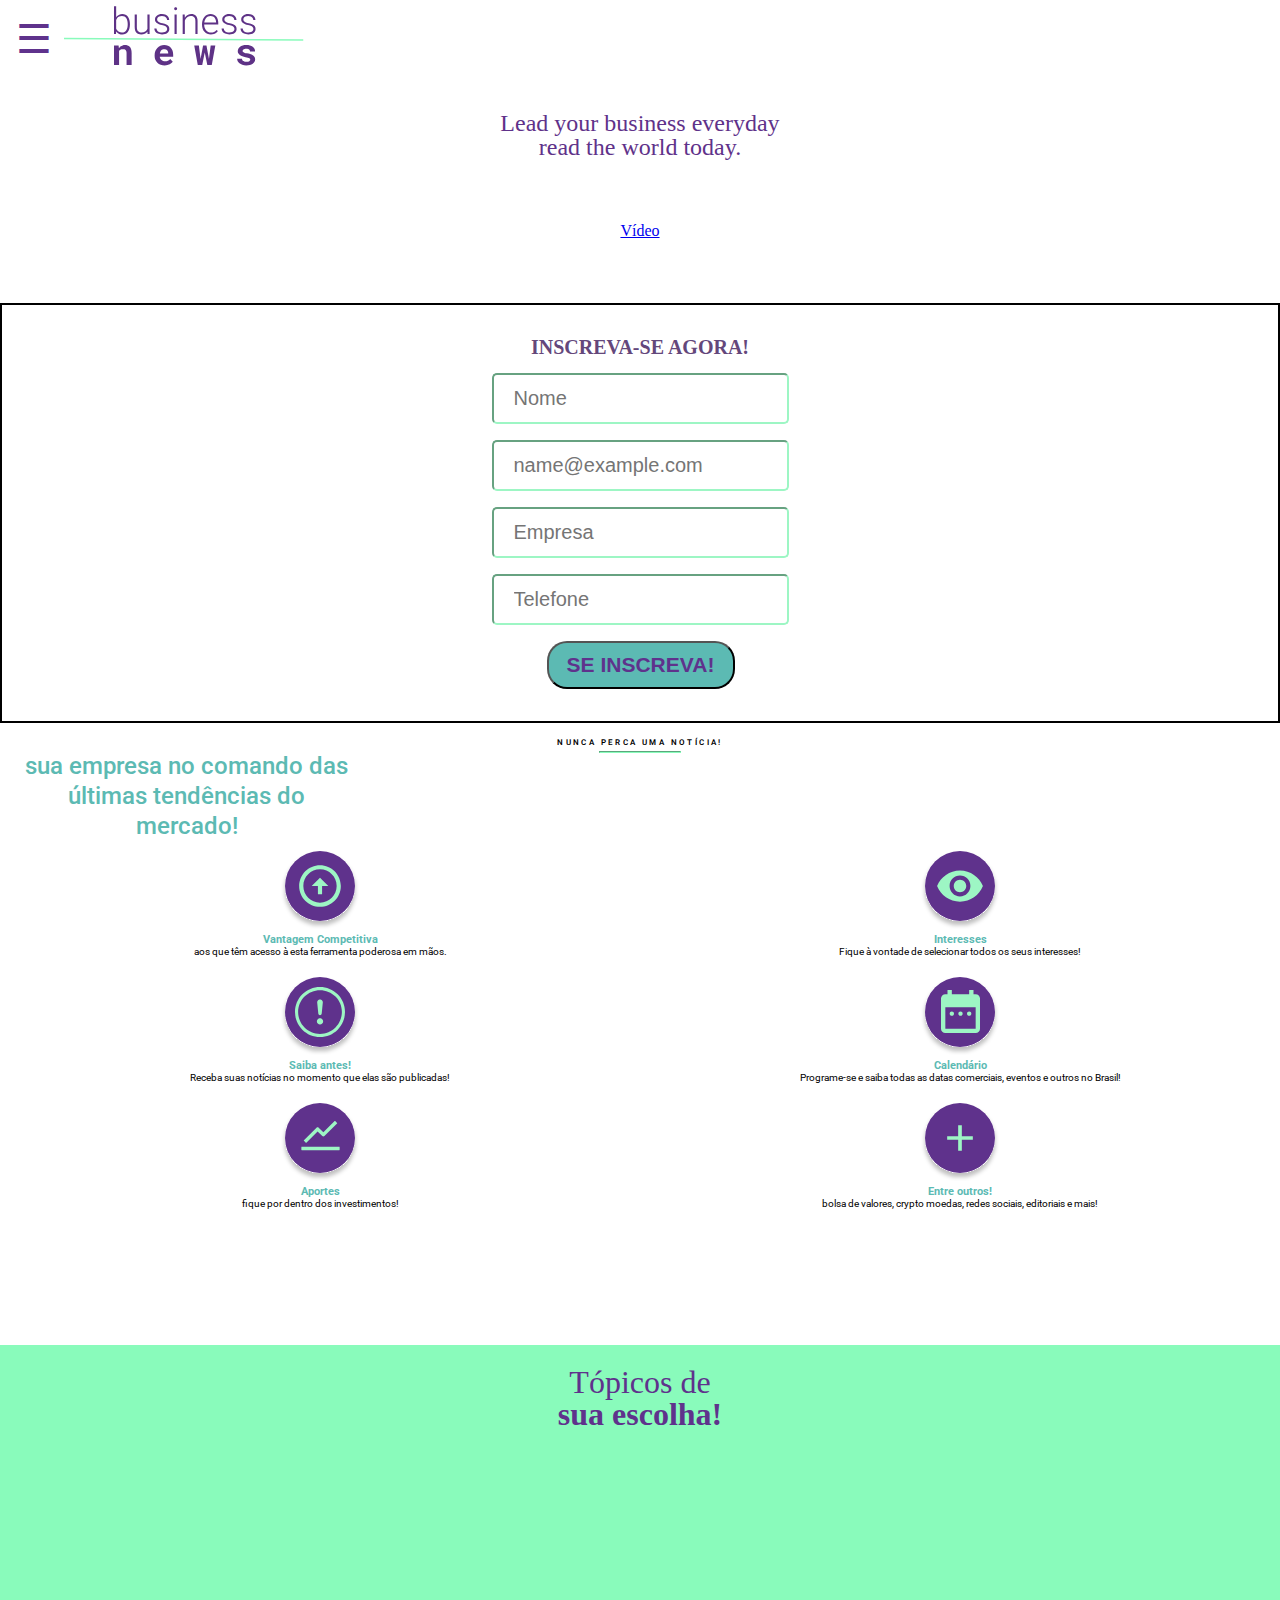
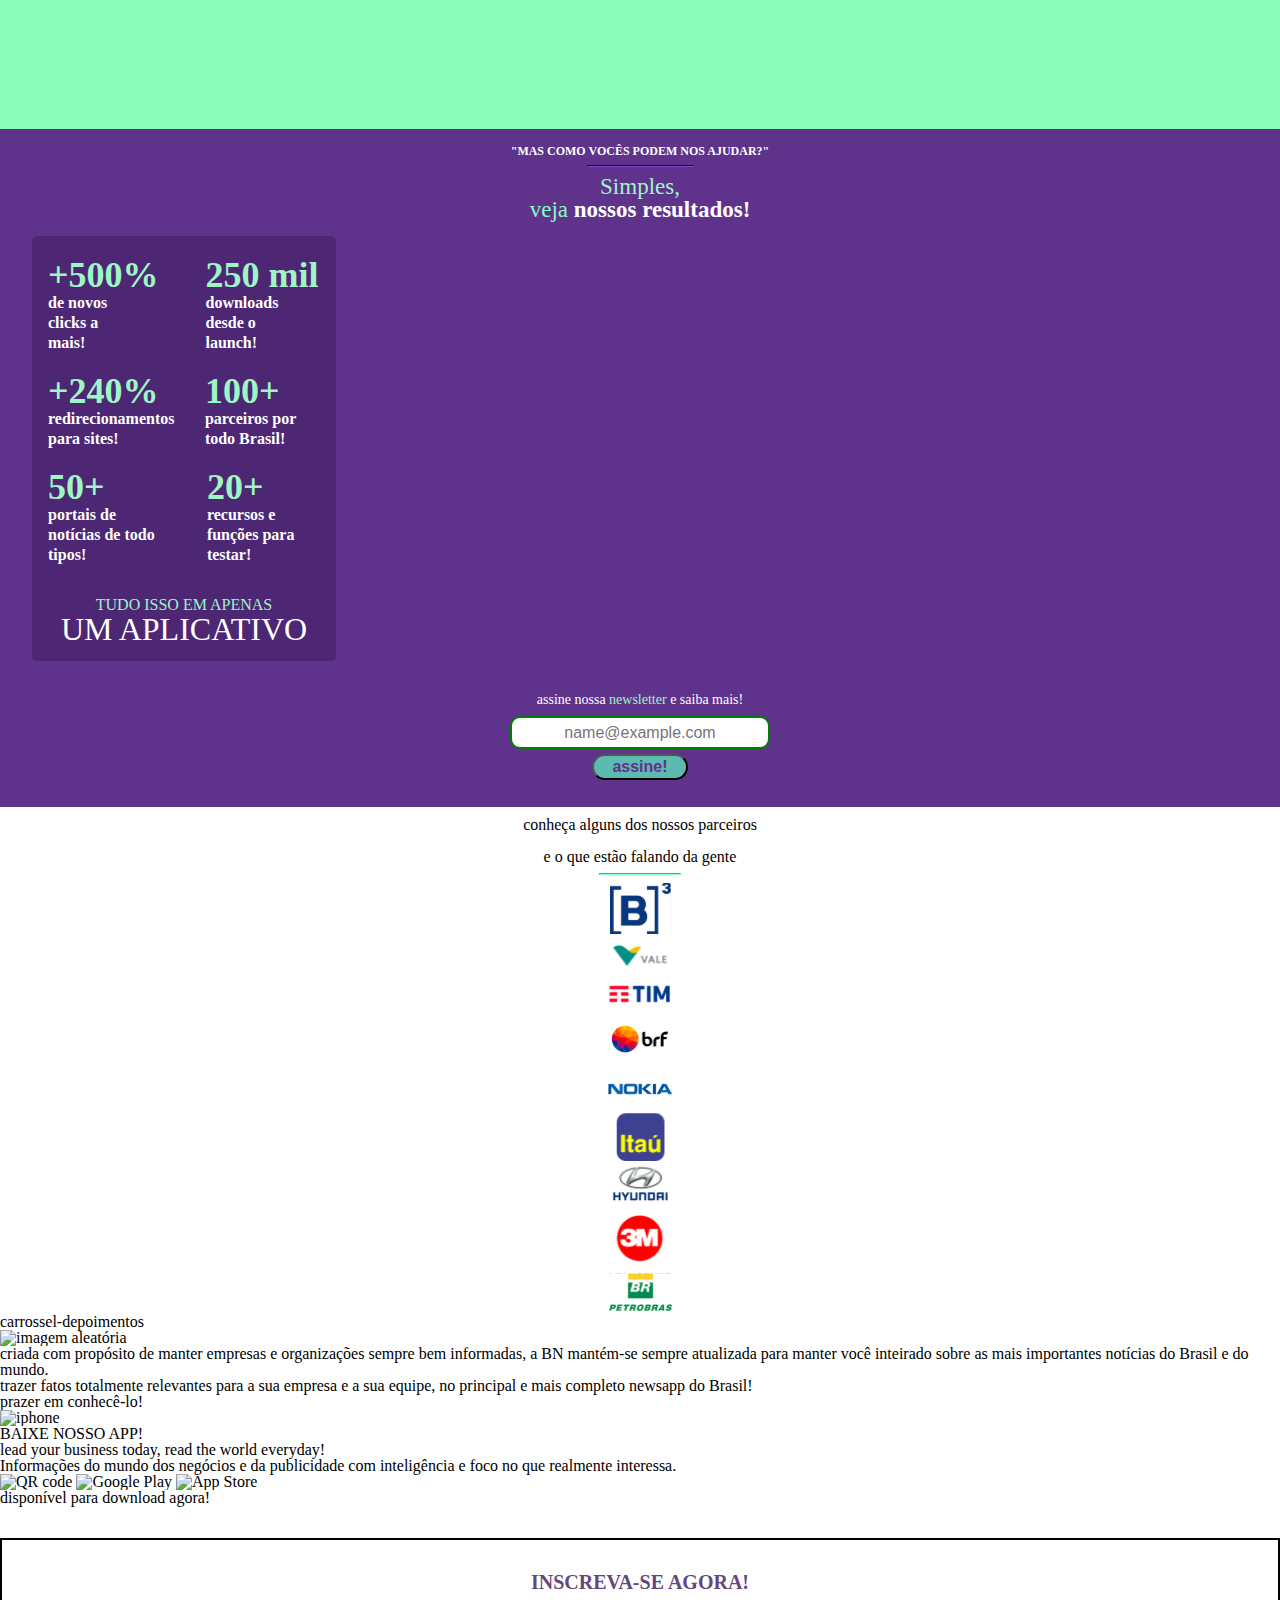
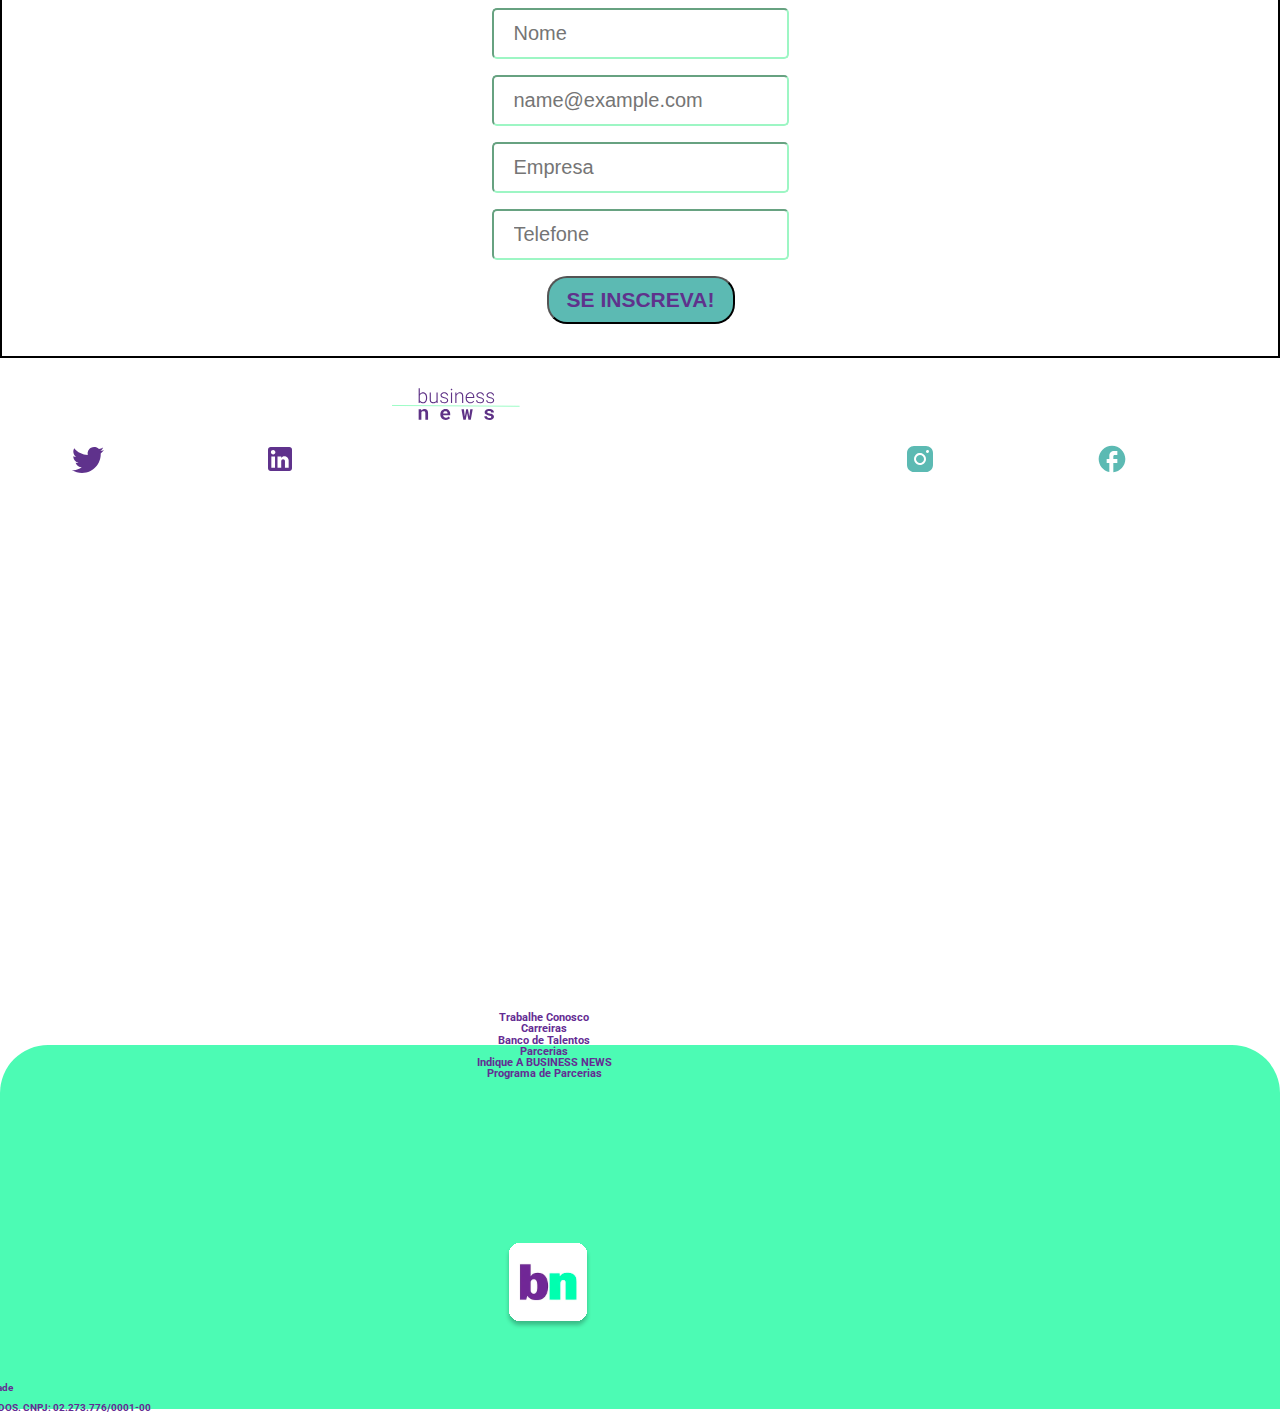
==== index.html @ 83769f08 "Merge branch 'main' of https://github.com/AmandaPardinho/Socorrendo-o-Amiguinho HTML e CSS editados " ====
<!DOCTYPE html>
<html lang="pt-br">

<head>
  <meta charset="UTF-8">
  <meta name="viewport" content="width=device-width, initial-scale=1.0">
  <title>Business News - lead your business everyday, read the world today.</title>
    
  <link rel="stylesheet" type="text/css" href="trampo_ben.css">
  <link rel="stylesheet" href="reset.css">
  <script src="trampo_ben.js"></script>

</head>

<body>
  <header>
    <div class="dropdown">
      <button onclick="myFunction()" class="dropbtn"> &#9776</button>           
      <div id="drop" class="dropdown-content">
        <div class="show">
          <a href="#">Sobre</a>        
          <a href="#">Fale Conosco</a>
          <a href="#">Login</a>
          <a href="#">Download</a>
          <a href="#">Política de Privacidade</a>
        </div>
      </div>
    </div>
    <div class="container-logo">
      <a href="#home">
        <img class="logo1" src="imgs/title.svg" alt="logo business news">
      </a>
    </div>
  </header>
  <main>
    <div class="content-inicial">  
      <section class="home">
        <div class="slogan">
          <h1>Lead your <strong>business</strong> everyday<br> read the <strong>world</strong> today.</h1>
        </div>
        <div class="video">
          <a href="https://video.wixstatic.com/video/09c2ff_c0c01c2939c94d1db06de1b998c7c0a6/720p/mp4/file.mp4">Vídeo</a>
        </div>  
      </section>
    </div>
      <!-- formulário -->
      <div id="forms" class="forms">
        <form method="post">
          <div class="texto-forms">
            <p>INSCREVA-SE AGORA!</p>
          </div>
        <fieldset>
          <input type="text" class="form-control" aria-label="nome" placeholder="Nome">
          <input type="e-mail" class="form-control" aria-label="email" placeholder="name@example.com">
          <input type="text" class="form-control" aria-label="empresa" placeholder="Empresa">
          <input type="number" class="form-control" aria-label="telefone" placeholder="Telefone">
        </fieldset>

        <button class="botao-enviar">
          SE INSCREVA!
        </button>
      </form>
    </div>
      <!-- fim do formulário -->

    <div class="impacto-pos-form">

      <section class="frase-impacto">
        <h3 class="chamada-impacto1">NUNCA PERCA UMA NOTÍCIA!</h3>
        <hr class="linha">
        <h2 class="chamada-impacto2">sua empresa no comando das <br>últimas tendências do <br>mercado!</h2>
      </section>  

      <div class="container-a">
        <div class="container-vantagens">
          <section class="vantagens">
            <ul class="item1">
              <li class="simbolo-vantagem">
                <img src="/imgs/vantagemcomp.svg" alt="bolinha">
              </li>
              <li class="titulo-vantagem">
                <p><strong>Vantagem Competitiva</strong></p>
              </li>
              <li class="conteudo-vantagem">
                <p>aos que têm acesso à esta ferramenta poderosa em mãos.</p>
              </li>
            </ul>
          </section>  
        </div>

        <div class="container-interesses">
          <section class="interesses">
            <ul class="item2">
              <li class="simbolo-interesses">
                <img src="/imgs/interesses.svg" alt="bolinha">
              </li>
              <li class="titulo-interesses">
                <p><strong>Interesses</strong></p>
              </li>
              <li class="conteudo-interesses">
                <p>Fique à vontade de selecionar todos os seus interesses!</p>
              </li>
            </ul>       
          </section>
        </div>
      </div>

      <div class="container-b">
        <div class="container-saiba-antes">  
          <section class="saiba-antes">
            <ul class="item3">
              <li class="simbolo-saiba-antes">
                <img src="/imgs/saibaantes.svg" alt="bolinha">
              </li>
              <li class="titulo-saiba-antes">
                <p><strong>Saiba antes!</strong></p>
              </li>
              <li class="conteudo-saiba-antes">
                <p>Receba suas notícias no momento que elas são publicadas!</p>
              </li>
            </ul>
          </section>
        </div>

      <div class="container-calendario">
        <section class="calendario">
          <ul class="item4">
            <li class="simbolo-calendario">
              <img src="/imgs/calendario.svg" alt="bolinha">
            </li>
            <li class="titulo-calendario">
              <p><strong>Calendário</strong></p>
            </li>
            <li class="conteudo-calendario">
              <p>Programe-se e saiba todas as datas comerciais, eventos e outros no Brasil!</p>
            </li>
          </ul>
        </section>
      </div>
      </div>

      <div class="container-c">
        <div class="container-aportes">
          <section class="aportes">
            <ul class="item5">
              <li class="simbolo-aporte">
                <img src="/imgs/aportes.svg" alt="bolinha">
              </li>
              <li class="titulo-aporte">
                <p><strong>Aportes</strong></p>
              </li>
              <li class="conteudo-aporte">
                <p>fique por dentro dos investimentos!</p>
              </li>
            </ul>
          </section>
        </div>

        <div class="container-entre-outros">
          <section class="entre-outros">
            <ul class="item6">
              <li class="simbolo-entre-outros">
                <img src="/imgs/entreoutros.svg" alt="bolinha">
              </li>
              <li class="titulo-entre-outros">
                <p><strong>Entre outros!</strong></p>
              </li>
              <li class="conteudo-entre-outros">
                <p>bolsa de valores, crypto moedas, redes sociais, editoriais e mais!</p>
              </li>
            </ul>        
          </section>
        </div>
      </div>

    </div>

    <section class="carrossel-topicos">
      <div class="tópicos">
        <h2 class="topicos-escolha">Tópicos de <br> <b class="sua-escolha-b">sua escolha!</b></h2>
        <!-- carrossel -->
        <!-- fim do carrossel -->
    </section>
    
    <div class="container-resultados">
      <div class="container-frase-resultados">
        <section class="resultados-frase">
          <h3 class="frase-impacto-resultados">"MAS COMO VOCÊS PODEM NOS AJUDAR?"</h3>
          <hr class="linha-0">
          <h2 class="frase-importante-resultados">Simples,<br> <b class="veja">veja</b> <b class="nossos-resultados">nossos resultados!</b></h2>
        </section>
      </div>

      <div class="porcentagem-resultados">

      <div class="container-clicks-e-downloads">  
        <section class="clicks">
          <ul class="lista-clicks">
            <li class="porcentagem-clicks">
              <p class="numeros-resultados"><b>+500%</b></p>
            </li>
            <li>
              <p class="descrição-resultados">de novos <br> clicks a <br> mais!</p>
            </li>
          </ul>
        </section>  

        <section class="downloads">
          <ul class="lista-downloads">
            <li class="numero-downloads">
              <p class="numeros-resultados"><b>250 mil</b></p>
            </li>
            <li>
              <p class="descrição-resultados">downloads <br> desde o <br> launch!</p>
            </li>
          </ul>
        </section>
      </div>

      <div class="container-redirecionamento-e-parceiros">
        <section class="redirecionamento">
          <ul class="lista-redirecionamento">
            <li class="porcentagem-redirecionamento">
              <p class="numeros-resultados"><b>+240%</b></p>
            </li>
            <li>
              <p class="descrição-resultados">redirecionamentos para sites!</p>
            </li>
          </ul>
        </section>

        <section class="parceiros">
          <ul class="lista-parceiros">
            <li class="numero-parceiros">
              <p class="numeros-resultados"><b>100+</b></p>
            </li>
            <li>
              <p class="descrição-resultados">parceiros por todo Brasil!</p>
            </li>
          </ul>  
        </section>    
      </div>

      <div class="container-portais-e-recursos">
        <section class="portais">
          <ul class="lista-portais">
            <li class="numero-portais">
              <p class="numeros-resultados"><b>50+</b></p>
            </li>
            <li>
              <p class="descrição-resultados">portais de <br> notícias de todo tipos!</p>
            </li>
          </ul>
        </section>
      
        <section class="funcao">
          <ul class="lista-funcao">
            <li class="numero-funcao">
              <p class="numeros-resultados"><b>20+</b></p>
            </li>
            <li>
              <p class="descrição-resultados">recursos e <br> funções para testar!</p>
            </li>
          </ul>
        </section>
      </div>
    

      <div class="frase-final-resultados">
        <section class="frase-final">
          <ul class="lista-frase-final">
            <li>
              <p class="tudo-isso">TUDO ISSO EM APENAS</p>
            </li>
            <li>
              <p class="um-app"><b>UM APLICATIVO</b></p>
            </li>
          </ul>
        </section>
      </div>
    </div>      
        
    <form class="formNewsletter" action="" method="post">
      <div class="frase-newsletter">
        <p class="assine-nossa-nl">assine nossa <b class="newsletter">newsletter</b> e saiba mais!</p>
      </div>
      <fieldset class="form-newsletterg">
        <input type="e-mail" class="form-control-2" aria-label="seu e-mail" placeholder="name@example.com">
      </fieldset>
      <button class="button-assine">assine!</button>
    </form>
  </div>
    
    <section class="empresas">

      <div class="frase-empresas">
        <p><b>conheça alguns</b> dos nossos parceiros</p><br>
        <p>e o que estão falando da gente</p>
        <hr class="linha">
      </div>

        <div class="boxempresas">
          <div class="container-linha1">
            <ul class="logo-empresas-linha1">

              <li class="b3">
                <img src="imgs/b3.svg" alt="b3">
              </li>

              <li class="vale">
                <img src="imgs/vale.svg" alt="vale">
              </li>

              <li class="tim">
                <img src="imgs/tim.svg" alt="tim">
              </li>
            </ul>
          </div> 
          <div class="container-linha2">
            <ul class="logo-empresas-linha2">

              <li class="brf">
                <img src="/imgs/brf.svg" alt="brf">
              </li>

              <li class="nokia">
                <img src="imgs/nokia.svg" alt="nokia">
              </li>

              <li class="itau">
                <img src="/imgs/itau.svg" alt="itau">
              </li>
          </ul>
          </div>
          <div class="container-linha3">
            <ul class="logo-empresas-linha3">

              <li class="hyundai">
                <img src="imgs/hyundai.svg" alt="hyundai">
              </li>

              <li class="3m">
                <img src="imgs/3m.svg" alt="3m">
              </li>

              <li class="petrobras">
                <img src="imgs/petrobras.svg" alt="petrobras">
              </li>

            </ul>
          </div> 
        </div>

      <!-- carrossel de depoimentos -->
      <div>
        carrossel-depoimentos
      </div>
      <!-- fim do carrossel de depoimentos --> 
    </section>
     
    <section class="quemsomos">
     <div class="container-quemsomos">
       <img src="#" alt="imagem aleatória">
       <p>criada com propósito de manter empresas e organizações sempre bem informadas, a <strong>B</strong><strong>N</strong> mantém-se sempre atualizada para manter você inteirado sobre as mais importantes notícias do Brasil e do mundo.</p>
     </div>
     <div class="container-identidade">
        <p>trazer fatos totalmente relevantes para a sua empresa e a sua equipe, no principal e mais completo <strong>newsapp</strong>  do Brasil!</p>
      </div>
      <div class="container-saudacao">
          <p class="saudacao">prazer em conhecê-lo!</p>
      </div>    
    </section>
      
    <section class="baixe-app">
      <div class="iphone">
        <img src="#" alt="iphone">
      </div>
      <div class="call-action-app">  
        <p class="frase1-app">BAIXE NOSSO APP!</p>
        <p class="frase2-app">lead your business today, read the world everyday!</p>
        <p class="frase3-app">Informações do mundo dos negócios e da publicidade com inteligência e foco no que realmente interessa.</p>
      </div>
      <div class="badges">
        <img src="#" alt="QR code" class="badge-qr">
        <img src="#" alt="Google Play" class="badge-google">
        <img src="#" alt="App Store" class="badge-apple">
      </div>
      <div class="frase4-app">
        <p>disponível para download agora!</p>
      </div>
    </section>
     
    <section class="formfinal">
      <div id="forms" class="forms">
        <form method="post">
          <div class="texto-forms">
            <p>INSCREVA-SE AGORA!</p>
          </div>
          <fieldset>
            <input type="text" class="form-control" aria-label="nome" placeholder="Nome">
            <input type="e-mail" class="form-control" aria-label="email" placeholder="name@example.com">
            <input type="text" class="form-control" aria-label="empresa" placeholder="Empresa">
            <input type="number" class="form-control" aria-label="telefone" placeholder="Telefone">
          </fieldset>

          <button class="botao-enviar">
            SE INSCREVA!
          </button>
        </form>
      </div>
    </section>
  </main>
  <footer> 
    <div class="container-logos">
      <img src="imgs/bi_twitter.svg" alt="logo twitter" class="twitter">
      <img src="imgs/mdi_linkedin.svg" alt="logo linkedin" class="linkedin">
      <img src="imgs/title.svg" alt="logo business news completo" class="logo-completo"> 
      <img src="imgs/ph_instagram-logo-fill.svg" alt="logo instagram" class="instagram">
      <img src="imgs/ic_baseline-facebook.svg" alt="logo facebook" class="facebook">
    </div>
    <div class="fundo-footer">
      <div class="container-frase-footer">  
        <p><strong>Business News</strong>: aplicativo de market information que monitora em tempo real, todos os tipos de mídias e veículos de comunicação, para levar informações do mundo dos negócios e da publicidade, com inteligência e foco no que realmente interessa.</p>
      </div> 
      <div class="container-logo-abreviado">
        <img src="imgs/bnzinho.svg" alt="logo bn abreviado"> 
      </div>
      <div class="container-menuL">   
        <ul class="menu-esquerda">
          <li>Mapa do Site</li>
          <li>Sobre Nós</li>
          <li>Blog</li>
          <li>Soluções</li>
          <li>Fale Conosco</li>
          <li>Login</li>
        </ul>
      </div> 
      <div class="container-menuD"> 
        <ul class="menu-direita">
          <li>Trabalhe Conosco</li>
          <li>Carreiras</li>
          <li>Banco de Talentos</li>
          <li>Parcerias</li>
          <li>Indique A BUSINESS NEWS</li>
          <li>Programa de Parcerias</li>
        </ul>
      </div>    
      <div class="container-razao-social"> 
        <p>Termos de Uso e Política de Privacidade</p>
        <p>contato@businessapp.com.br</p>
        <p> &COPY; 2020 por BUSINESS NEWS LTDA. TODOS OS DIREITOS RESERVADOS. CNPJ: 02.273.776/0001-00</p>
      </div>
    </div>  
  </footer>    
</body>
</html>
---- trampo_ben.css ----
@import url('https://fonts.googleapis.com/css2?family=Roboto:ital,wght@0,100;0,300;0,400;0,500;0,700;0,900;1,100;1,300;1,400;1,500;1,700;1,900&display=swap');


.logo1{
    display: flex;
    flex-direction: column;
    position: relative;
    margin-top: 0%;
    margin-left: 4rem;
    width: 15rem;
    margin-bottom: 2rem;
}



.dropbtn {
    font-size: 40px;
    border: none;
    color: #5F328C;
    padding: 16px;
    background-color: white;
    font-family: inherit;
    text-decoration: none;
  }

  .dropdown{
    position: absolute;
    display: block;
    margin-left: 0%;
    margin-top: 0%;
    
  }

  .dropdown-content{
    display: none;
    position: absolute;
    overflow: hidden;
    background-color: #cacaca;
    color: #fff;
    min-width: 160px;
    max-height: 500px;
    box-shadow: 0px 8px 16px 0px rgba(0, 0, 0, 0.2);
    padding: 16px;
  }

  .show{
    display: block;
    overflow: auto;
  }

  .forms{
    display: flex;
    border-style: solid;
    border-width: 2px;
    padding: 2rem;
    margin-top: 2rem;
    justify-content: center;
  }

  .form-control{
    display: flex;
    margin: 1rem;
    width: 271px;
    height: 45px;
    font-size: 20px;
    padding-left: 20px;
    border-radius: 5px;
    border-color: #9df6c4;
  }

  .texto-forms{
    text-align: center;
    color: #64477B;
    font-size: 20px;
    font-weight: 600;
  }

  .botao-enviar{
    position: relative;
    left: 71px;
    border-radius: 20px;
    width: 188px;
    height: 48px;
    background-color: #5cbab3;
    color: #5F328C;
    font-weight: 600;
    font-size: 21px;
  }

  .slogan{
    text-align: center;
    color: #5F328A;
    font-size: 24px;
    font-weight: 200;
  }

  .video{
    text-align: center;
    margin: 4rem;
  }

  .carrossel-topicos{
    /* border-style: solid;
    border-width: 2px;
    border-color: red; */
    width: 100%;
    height: 24rem;
    padding: 0rem;
    background-color: #89FBBB;
  }

  .topicos-escolha{
    margin-top: 22px;
    text-align: center;
    color: #5F328C;
    font-weight: 300;
    padding-top: 21px;
    font-size: 32px;
  }

  .sua-escolha-b{
    font-weight: bold;
  }

  .veja{
    color: #89FBBB;
  }

  .nossos-resultados{
    font-weight: bold;
    color: #ffffff;
  }

  .container-resultados{
    background-color: #5F328C;
  }

  .container-frase-resultados{
    text-align: center;
    padding-top: 1rem;
  }

  .linha-0{
    border-color: #4D2674;
    width: 105px;
  }

  .porcentagem-resultados{
    background-color: #4D2674;
    /* border-color: red;
    border-style: solid;
    border-width: 2px; */
    margin-top: 17px;
    width: 17rem;
    /* display: flex; */
    margin: 2rem;
    border-radius: 5px;
    padding: 1rem;
    padding-top: 1px;
    margin-top: 15px;
  }

  .container-clicks-e-downloads, .container-downloads, .container-redirecionamento-e-parceiros, .container-portais-e-recursos{
    display: flex;
    margin-top: 20px;
  }

  .clicks, .redirecionamento, .portais{
    padding-right: 25px;
  }

  .clicks{
    padding-right: 46px;
  }

  .frase-final-resultados{
    text-align: center;
  }

  .portais{
    padding-right: 35px;
  }

  .formNewsletter{
    text-align: center;
  }

  .frase-final-resultados{
    margin-top: 2rem;
  }

  .form-control-2{
    border-style: solid;
    border-color: green;
    border-radius: 10px;
    width: 252px;
    height: 27px;
    text-align: center;
    font-size: 16px;
  }

  .button-assine{
    background-color: #5CBAB1;
    width: 96px;
    height: 26px;
    border-radius: 14px;
    margin-top: 5px;
    margin-bottom: 27px;
    font-size: 16px;
    font-weight: 600;
    color: #5F328C;
  }

  .assine-nossa-nl{
    margin-bottom: 9px;
    font-size: 14px;
    color: #ffffff;
    font-weight: 200;
  }

  .numeros-resultados{
    color: #9df6c4;
    font-weight: 900;
    font-size: 36px;
    padding-right: 1px;
  }

  .descrição-resultados{
    color: #ffffff;
    font-size: 16px;
    line-height: 20px;
    font-weight: 900;
  }

  .tudo-isso{
    color: #9df6c4;
  }

  .frase-impacto-resultados{
    color: #ffffff;
    font-weight: 600;
    font-size: 12px;
  }

  .frase-importante-resultados{
    color: #9df6c4;
    font-size: 23px;
    font-weight: 100;
  }

  .newsletter{
    color: #9df6c4;
  }

  .um-app{
    font-size: 32px;
    color: #ffffff;
  }











/* SECTION - frase-impacto */

.impacto-pos-form{
  background-color: #fff;
  display: flex;
  font-family: 'Roboto';
  height: 600px;
  flex-direction: column;
}

.chamada-impacto1{
  font-family: 'Roboto';
  font-style: normal;
  font-weight: 600;
  font-size: 8px;
  line-height: 0px;
  /* identical to box height, or 0% */
  align-items: center;
  text-align: center;
  letter-spacing: 0.3em;
  margin-top: 20px;
}

.linha{
  width: 80px;
  border-color: #89FBBB;
}

.chamada-impacto2{
  font-family: 'Roboto';
  font-style: normal;
  font-weight: 500;
  font-size: 24px;
  line-height: 30px;
  /* or 125% */
  display: flex;
  text-align: center;
  color: #5CBAB3;
  margin-top: -10px;
  margin-left: 25px;
}

.container-a, .container-b, .container-c{
  display: flex;
}

.container-vantagens, .container-interesses, .container-saiba-antes, .container-calendario, .container-aportes, .container-entre-outros{
  text-align: center;
  padding: 10px;
  width: 100px;
  flex-direction: column;
  flex-wrap: wrap;
  justify-content: space-around;
  flex: 80%;
}

.simbolo-vantagem, .simbolo-interesses, .simbolo-saiba-antes, .simbolo-calendario, .simbolo-aporte, .simbolo-entre-outros{
  text-align: center;
}

.conteudo-vantagem, .conteudo-interesses, .conteudo-saiba-antes, .conteudo-calendario, .conteudo-aporte, .conteudo-entre-outros{
  font-family: 'Roboto';
  font-style: normal;
  font-weight: 400;
  font-size: 10px;
  line-height: 10px;
  /* or 136% */
  text-align: center;
  color: #000;
}

.titulo-vantagem, .titulo-interesses, .titulo-saiba-antes, .titulo-calendario, .titulo-aporte, .titulo-entre-outros{
  font-family: 'Roboto';
  font-style: normal;
  font-weight: 700;
  font-size: 11px;
  line-height: 15px;
  /* or 136% */ 
  text-align: center;
  color: #5CBAB3;
}

/* FIM DA SECTION - frase-impacto */



/*INÍCIO FOOTER*/

.container-logos{
  display: flex;
  flex-direction: column;
  position: relative;
}

.twitter{
  display: block;
  position: absolute;
  width: 2rem;
  height: 2rem;
  padding: 0.5rem;
  margin: 0.5rem;
  margin-top: 6%;
  margin-left: 5%;
}

.linkedin{
  display: block;
  position: absolute;
  width: 2rem;
  height: 2rem;
  padding: 0.5rem;
  margin: 0.5rem;
  margin-left: 20%;
  margin-top: 6%;
}

.logo-completo{
  display: block;
  position: absolute;
  width: 8rem;
  height: 4rem;
  padding: 0.5rem;
  margin: 0.5rem;
  margin-left: 30%;
}

.instagram{
  display: block;
  position: absolute;
  width: 2rem;
  height: 2rem;
  padding: 0.5rem;
  margin: 0.5rem;
  margin-left: 70%;
  margin-top: 6%;
}

.facebook{
  display: block;
  position: absolute;
  width: 2rem;
  height: 2rem;
  padding: 0.5rem;
  margin: 0.5rem;
  margin-left: 85%;
  margin-top: 6%;
}

.fundo-footer{
  background-color: #4cfbb4;
  border-radius: 3rem 3rem 0 0;
  padding: 0rem 8rem 5rem 8rem;
}

.container-frase-footer{
  margin-top: 67%;
  margin-left: -100%;
  padding: 1rem;
  width: 20rem;
  text-align: center;
  font-family: 'Roboto';
  font-size: 0.8rem;
}

.container-frase-footer strong{
  font-weight: bold;
}

.container-logo-abreviado{
  display: flex;
  flex-direction: column;
  position: relative;
  justify-content: center;
  align-items: center;
  margin-top: 10%;
  margin-left: -18%;
}

.container-menuL{
  display: block;
  position: absolute;
  text-align: center;
  color: #642c93;
  font-weight: bold;
  font-family: 'Roboto';
  font-size: 0.7rem;
  padding: 2rem;
  margin-top: -30%;
  margin-left: -35%;
}

.container-menuD{
  display: block;
  position: absolute;
  text-align: center;
  color: #642c93;
  font-weight: bold;
  font-family: 'Roboto';
  font-size: 0.7rem;
  padding: 1rem;
  margin-top: -26%;
  margin-left: 26%;
}

.container-razao-social{
  display: block;
  position: absolute;
  text-align: center;
  color: #642c93;
  font-weight: bold;
  font-family: 'Roboto';
  font-size: 0.6rem;
  padding: 1rem;
  margin-top: 3%;
  margin-left: -35%;
}

/* SECTION - empresas */

.frase-empresas{
  text-align: center;
  margin-top: 10px;
}

.boxempresas{
  text-align: center;

}

.container-linha1, .container-linha2, .container-linha3{
  size: 30%;

}

/* carrossel das empresas */


/* fim do carrossel das empresas */




/* FIM DA SECTION - empresas */
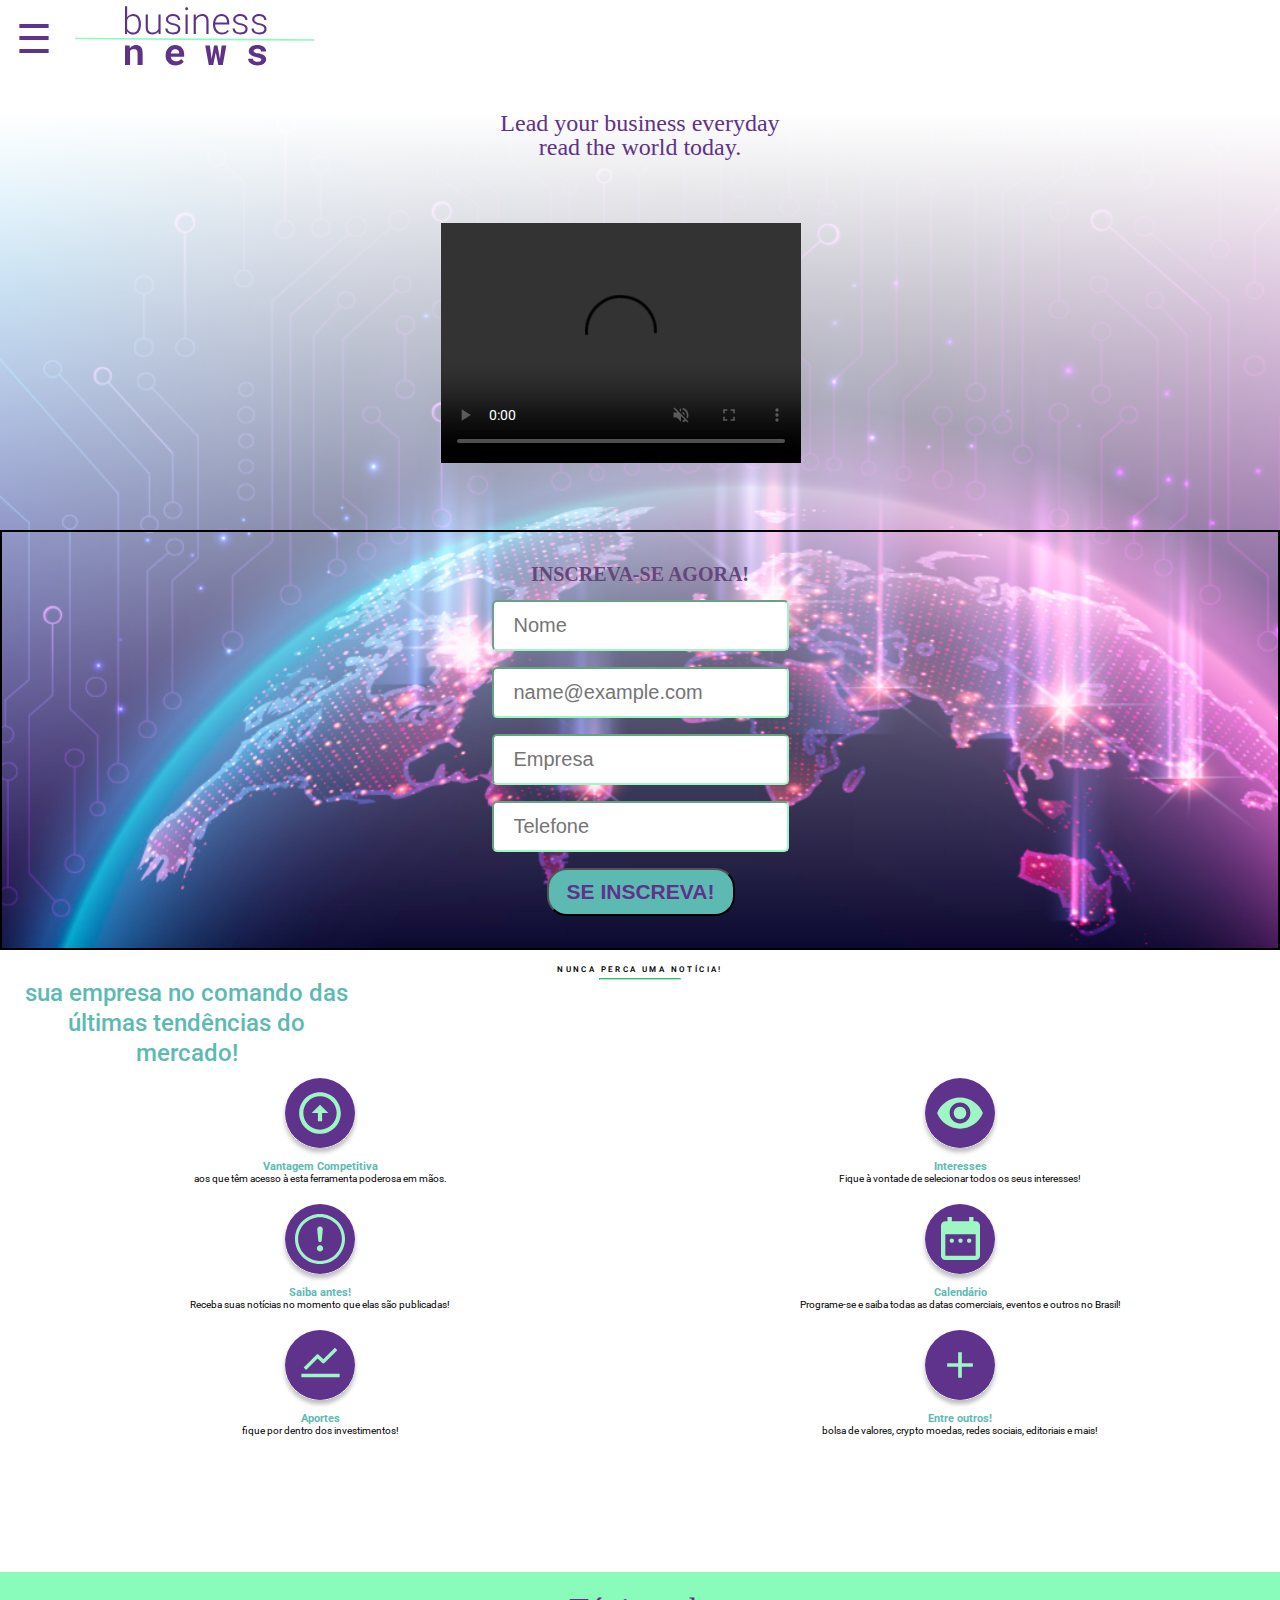
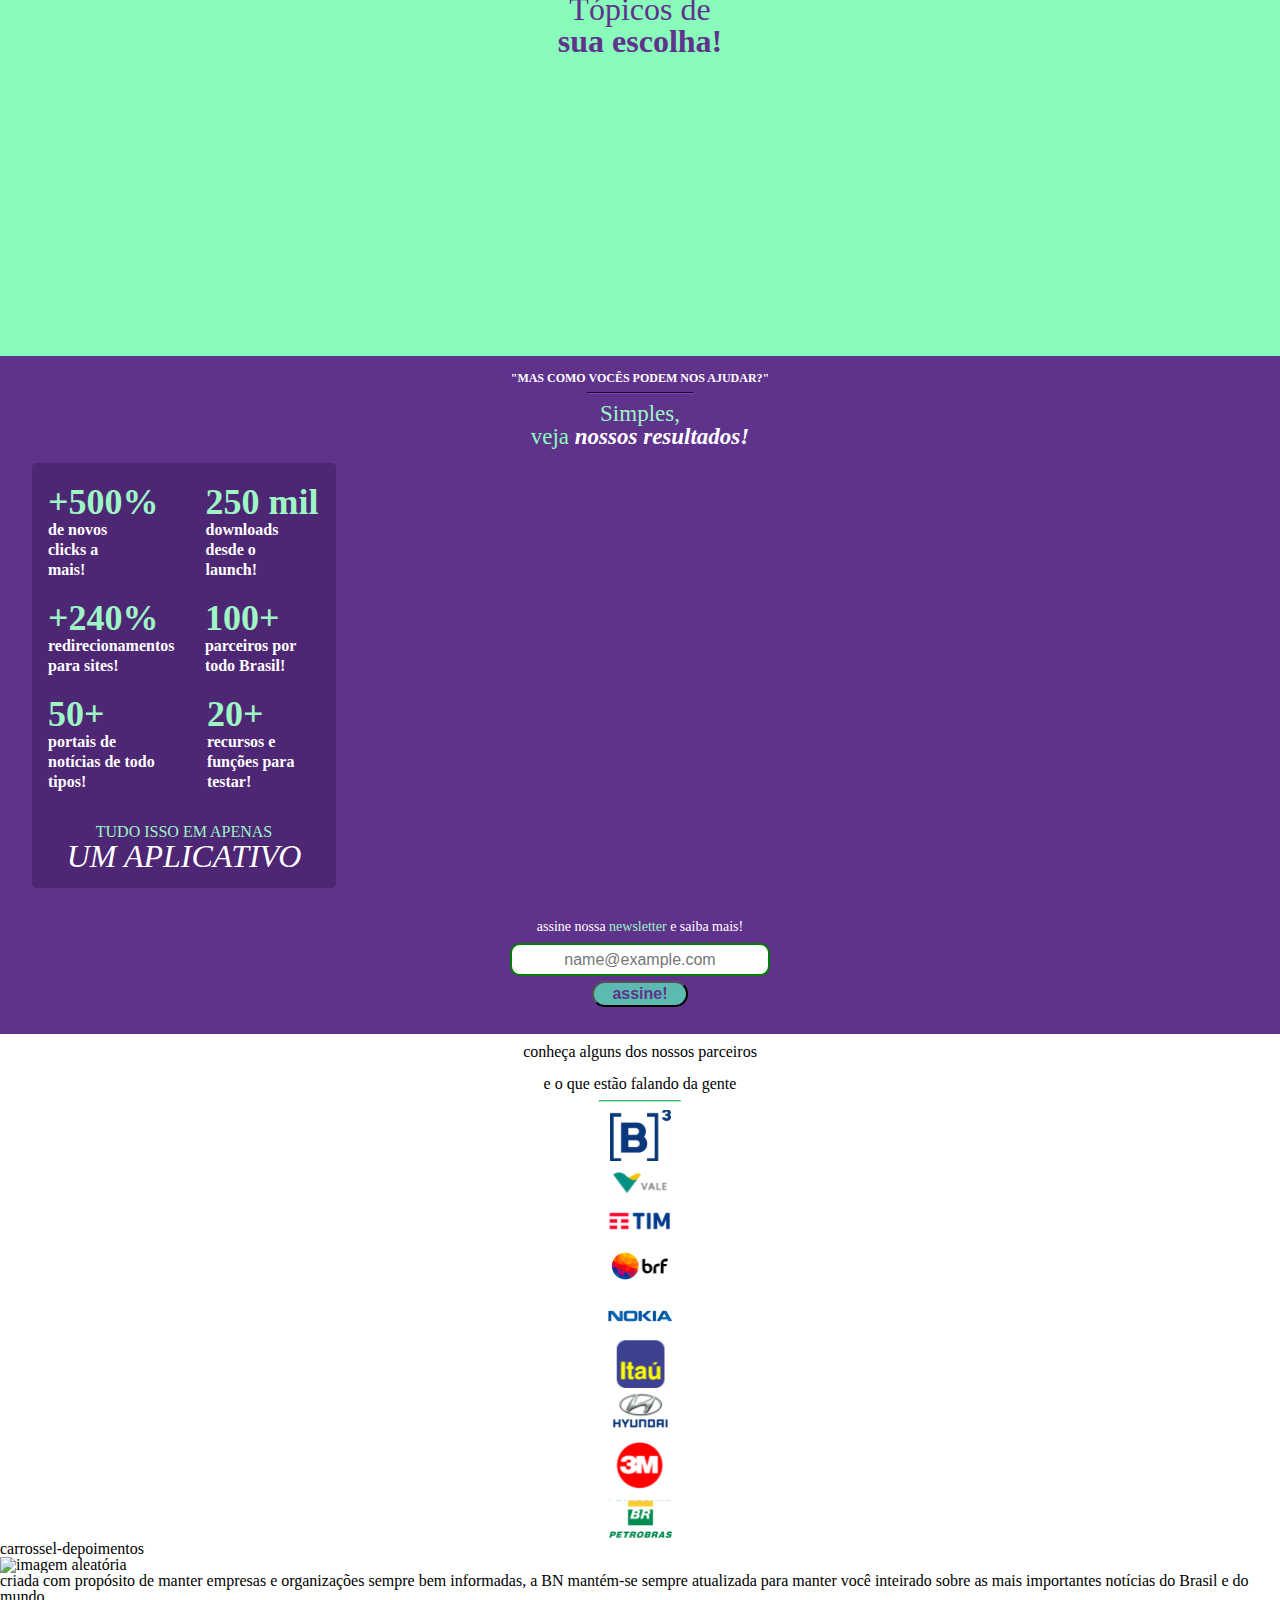
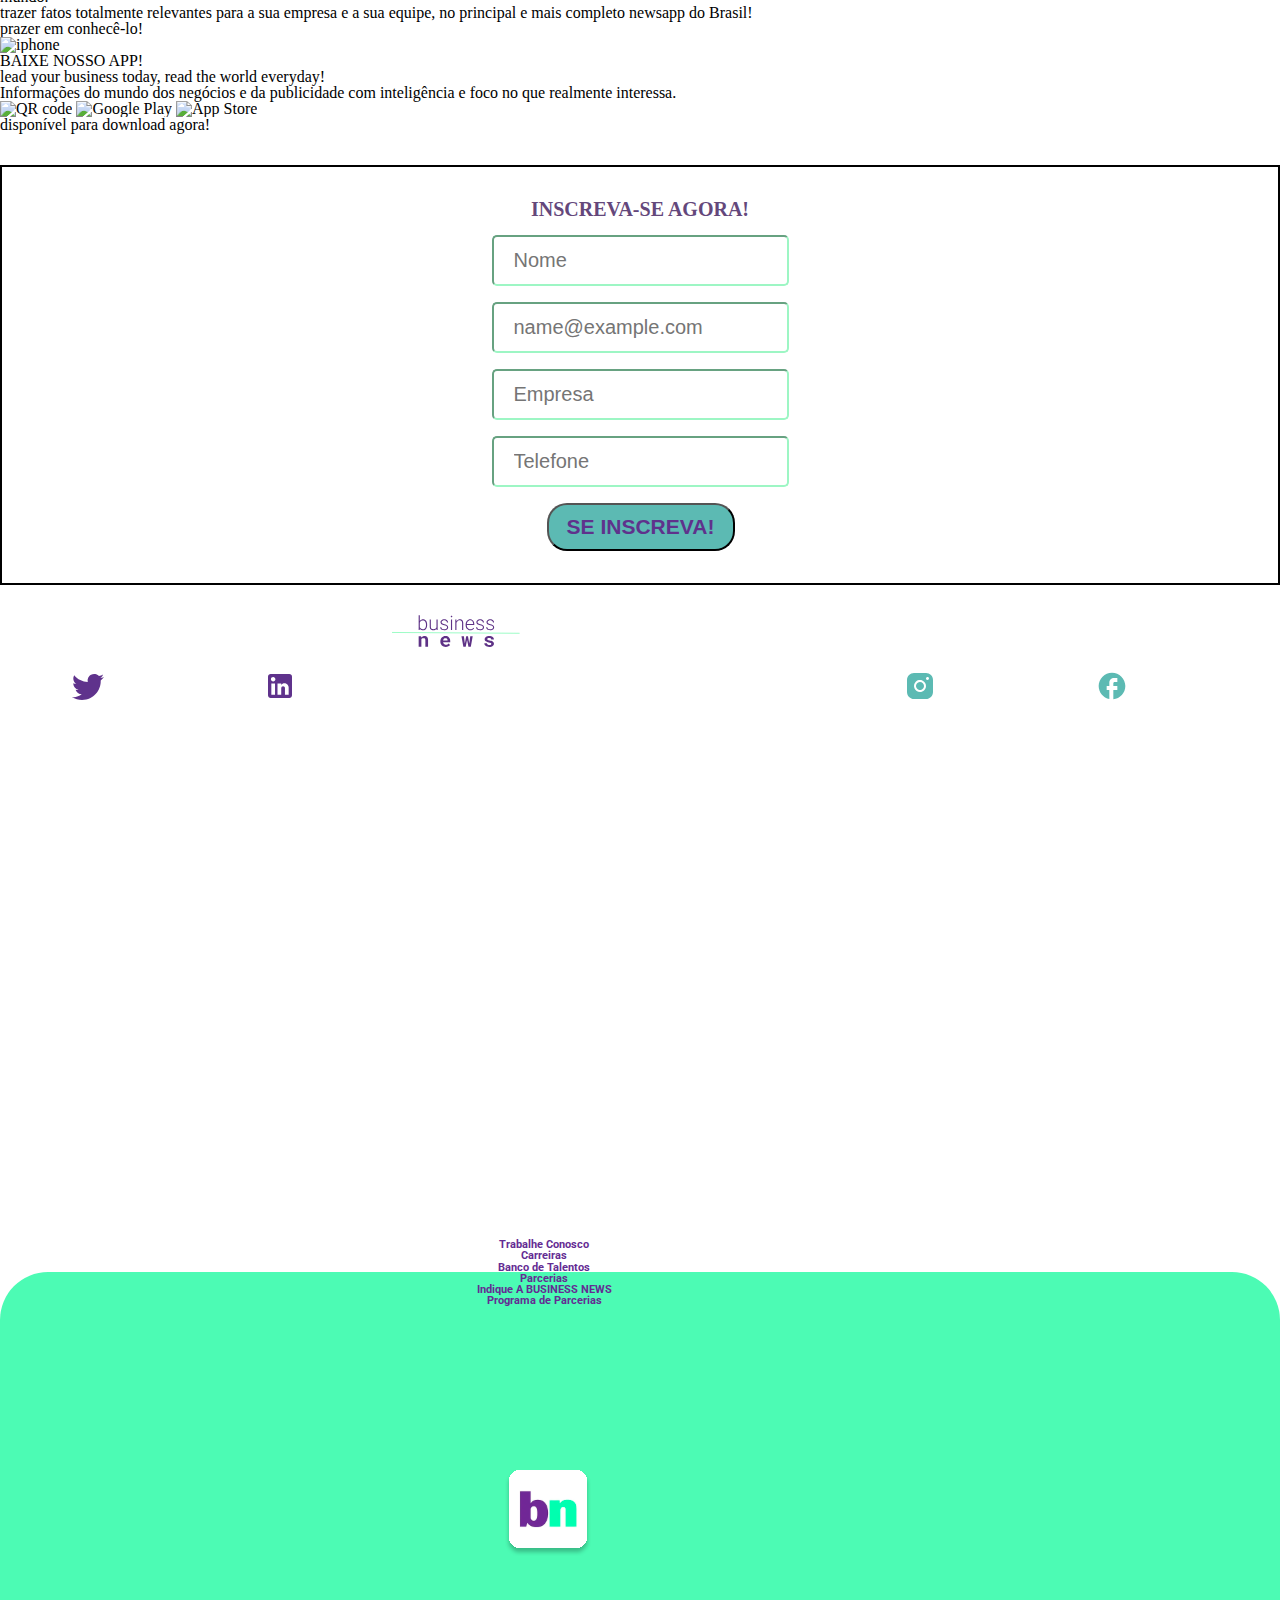
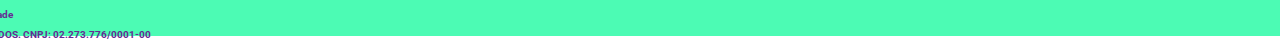
==== commit 3a5d7263: "Merge branch 'main' of https://github.com/AmandaPardinho/Socorrendo-o-Amiguinho" ====
--- a/index.html
+++ b/index.html
@@ -34,12 +34,19 @@
   </header>
   <main>
     <div class="content-inicial">  
+      <div>
       <section class="home">
         <div class="slogan">
-          <h1>Lead your <strong>business</strong> everyday<br> read the <strong>world</strong> today.</h1>
+          <h1>Lead your <strong class="business">business</strong> everyday<br> read the <strong class="business">world</strong> today.</h1>
         </div>
         <div class="video">
-          <a href="https://video.wixstatic.com/video/09c2ff_c0c01c2939c94d1db06de1b998c7c0a6/720p/mp4/file.mp4">Vídeo</a>
+          <video width="360" height="240" muted="true" loop="true" controls="controls" autoplay="autoplay">
+            <source src="imgs/file.mp4">
+            <object data="" width="320" height="240">
+            <embed width="320" height="240" src="imgs/file.mp4">
+            </object>
+            </video>
+          <!-- <a href="https://video.wixstatic.com/video/09c2ff_c0c01c2939c94d1db06de1b998c7c0a6/720p/mp4/file.mp4">Vídeo</a> -->
         </div>  
       </section>
     </div>
@@ -61,6 +68,8 @@
         </button>
       </form>
     </div>
+
+  </div>
       <!-- fim do formulário -->
 
     <div class="impacto-pos-form">
--- a/trampo_ben.css
+++ b/trampo_ben.css
@@ -6,12 +6,16 @@
     flex-direction: column;
     position: relative;
     margin-top: 0%;
-    margin-left: 4rem;
+    margin-left: 4.7rem;
     width: 15rem;
     margin-bottom: 2rem;
 }
 
-
+.content-inicial{
+    background-image: linear-gradient(to bottom, rgba(255,255,255,1.5), rgba(255,255,255,0)), url(imgs/mundodigital.svg);
+		background-size: cover;
+    /* background-image: url(imgs/mundodigital.svg); */
+} 
 
 .dropbtn {
     font-size: 40px;
@@ -97,6 +101,7 @@
   .video{
     text-align: center;
     margin: 4rem;
+    margin-left: 2%;
   }
 
   .carrossel-topicos{
@@ -129,6 +134,7 @@
   .nossos-resultados{
     font-weight: bold;
     color: #ffffff;
+    font-style: italic;
   }
 
   .container-resultados{
@@ -255,6 +261,7 @@
   .um-app{
     font-size: 32px;
     color: #ffffff;
+    font-style: italic;
   }
 
 
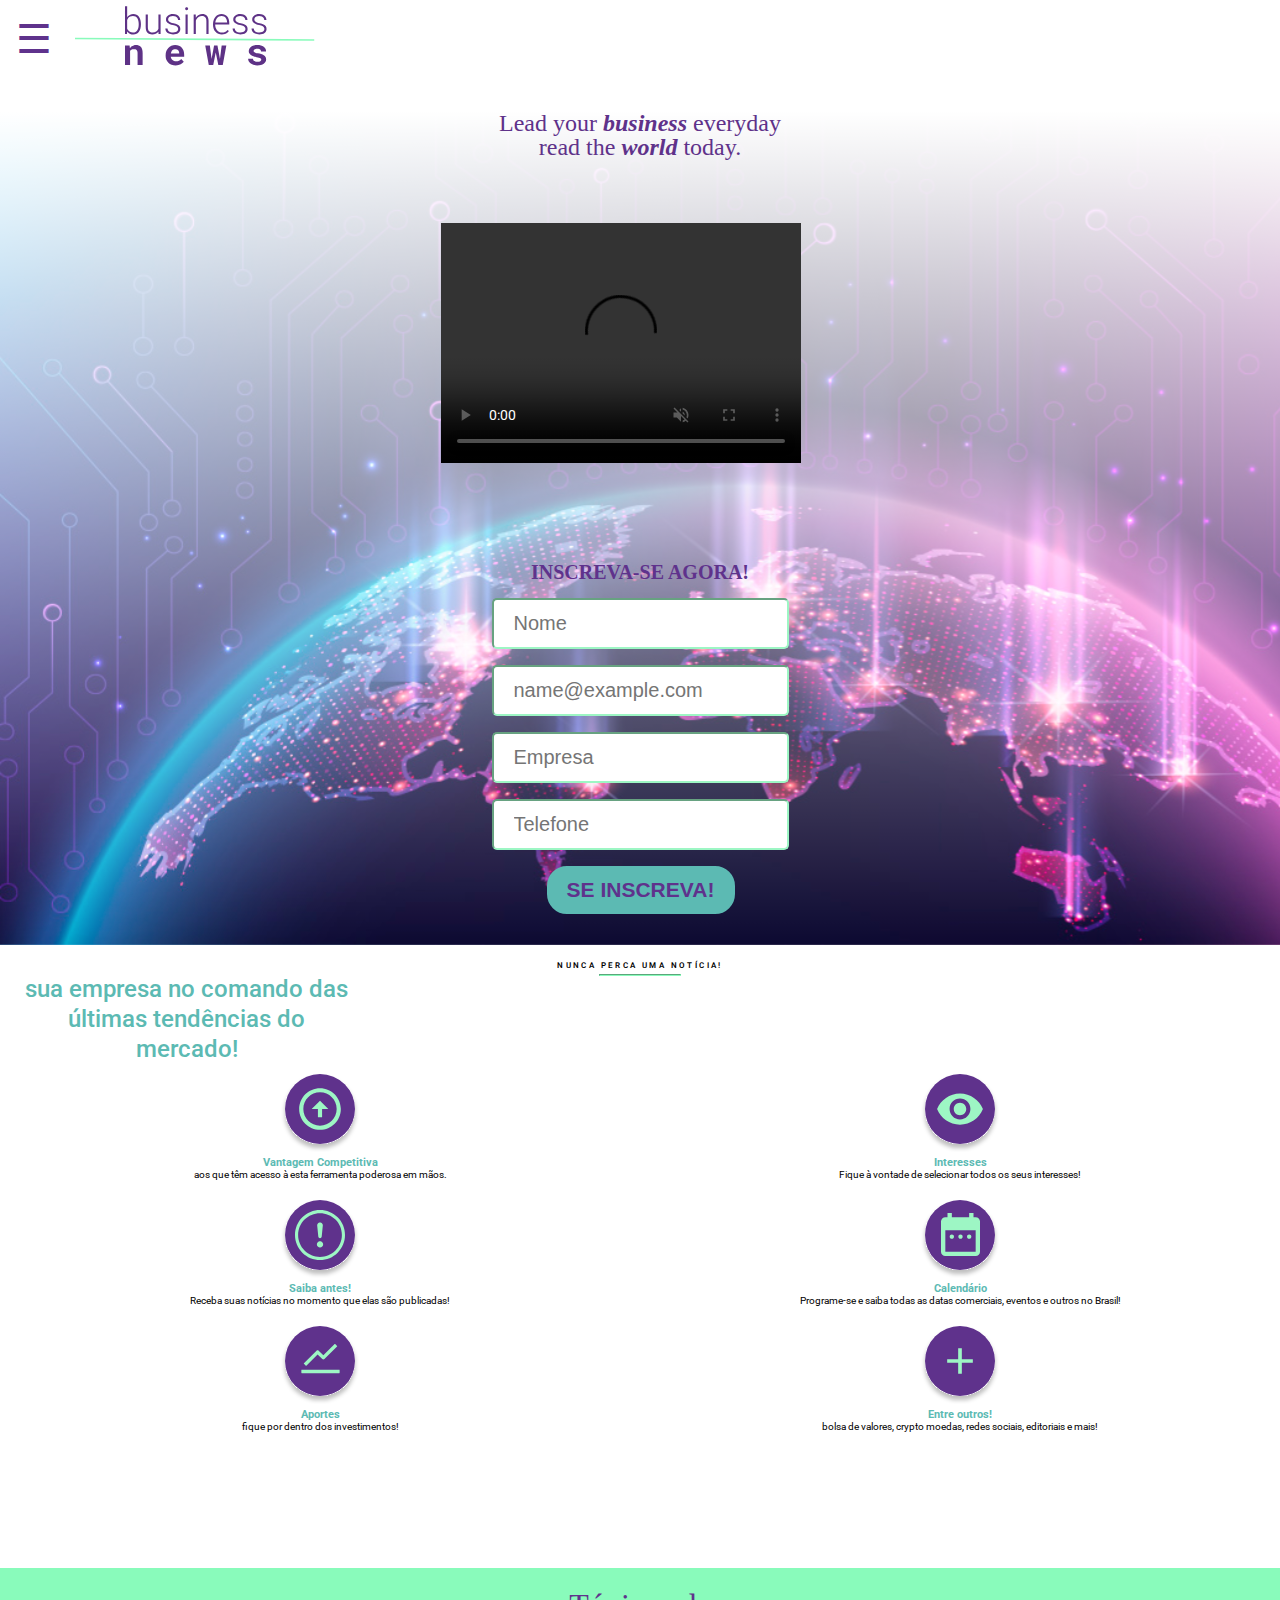
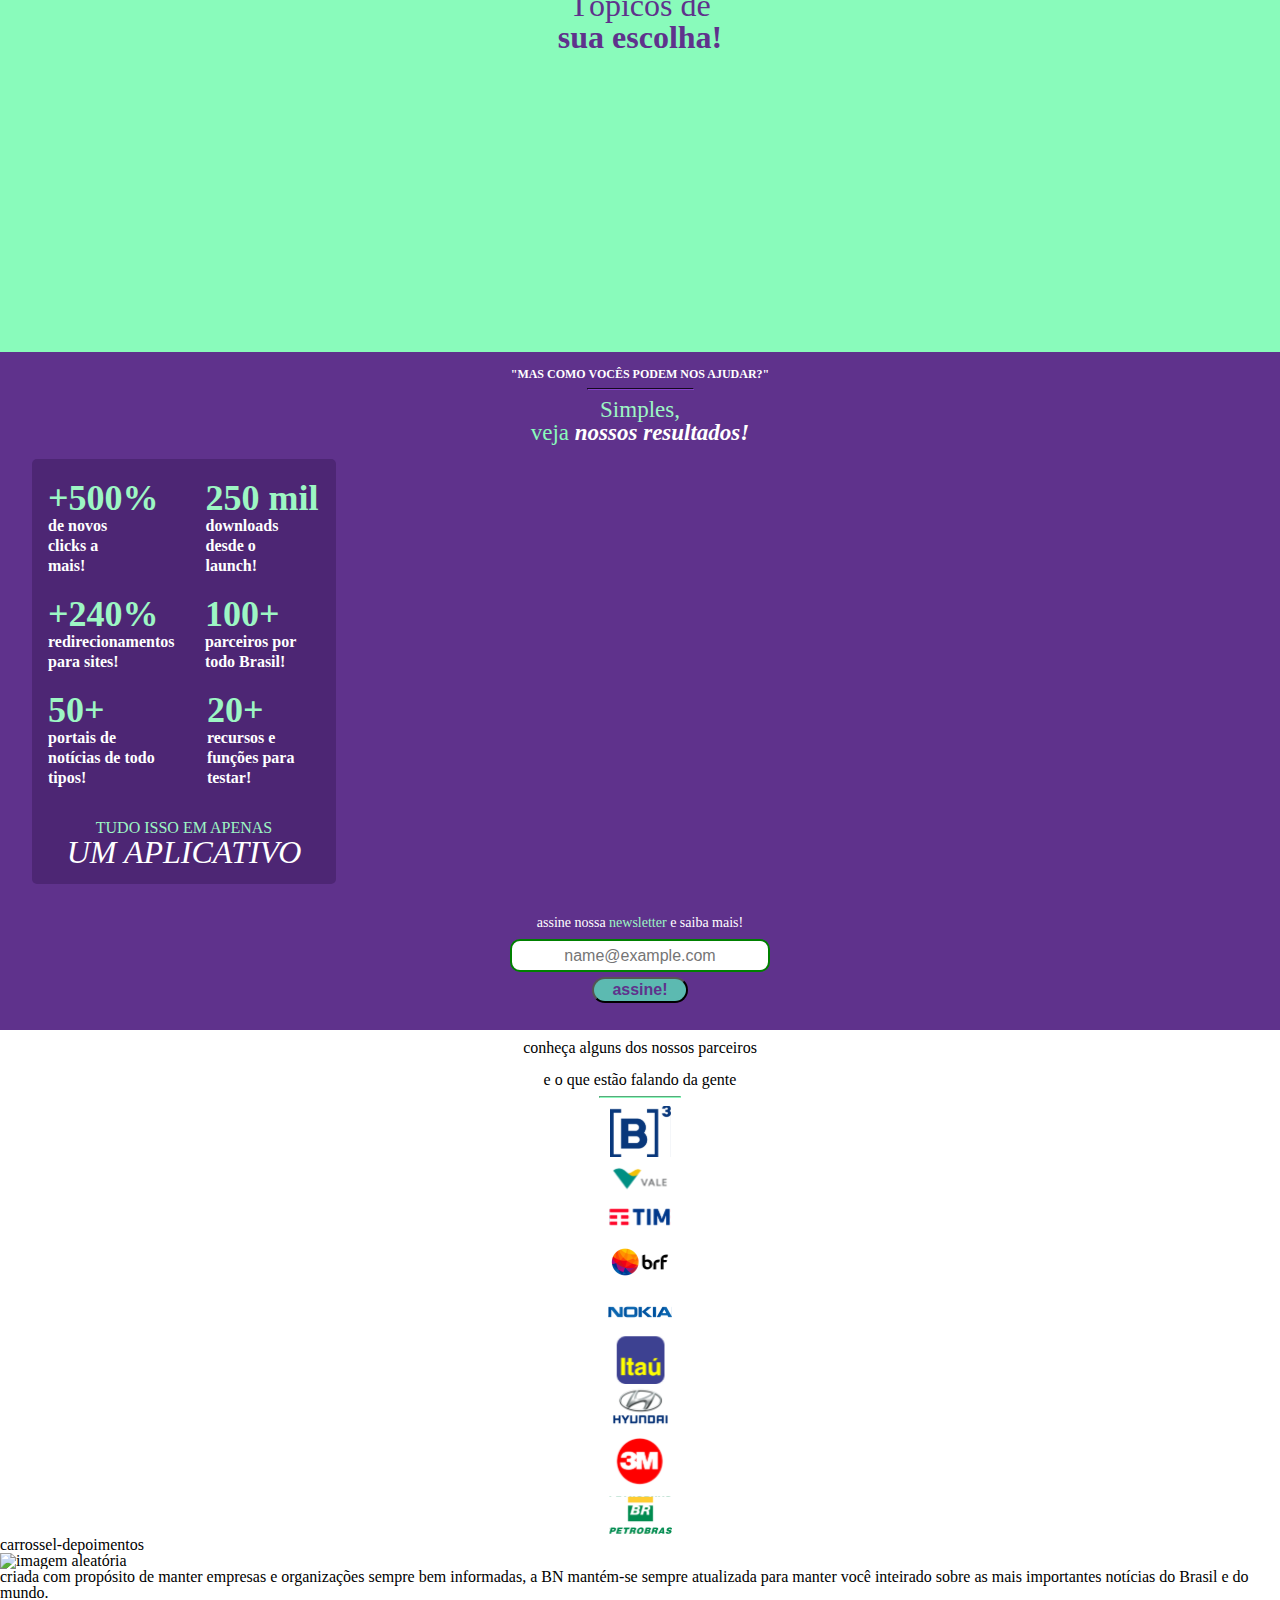
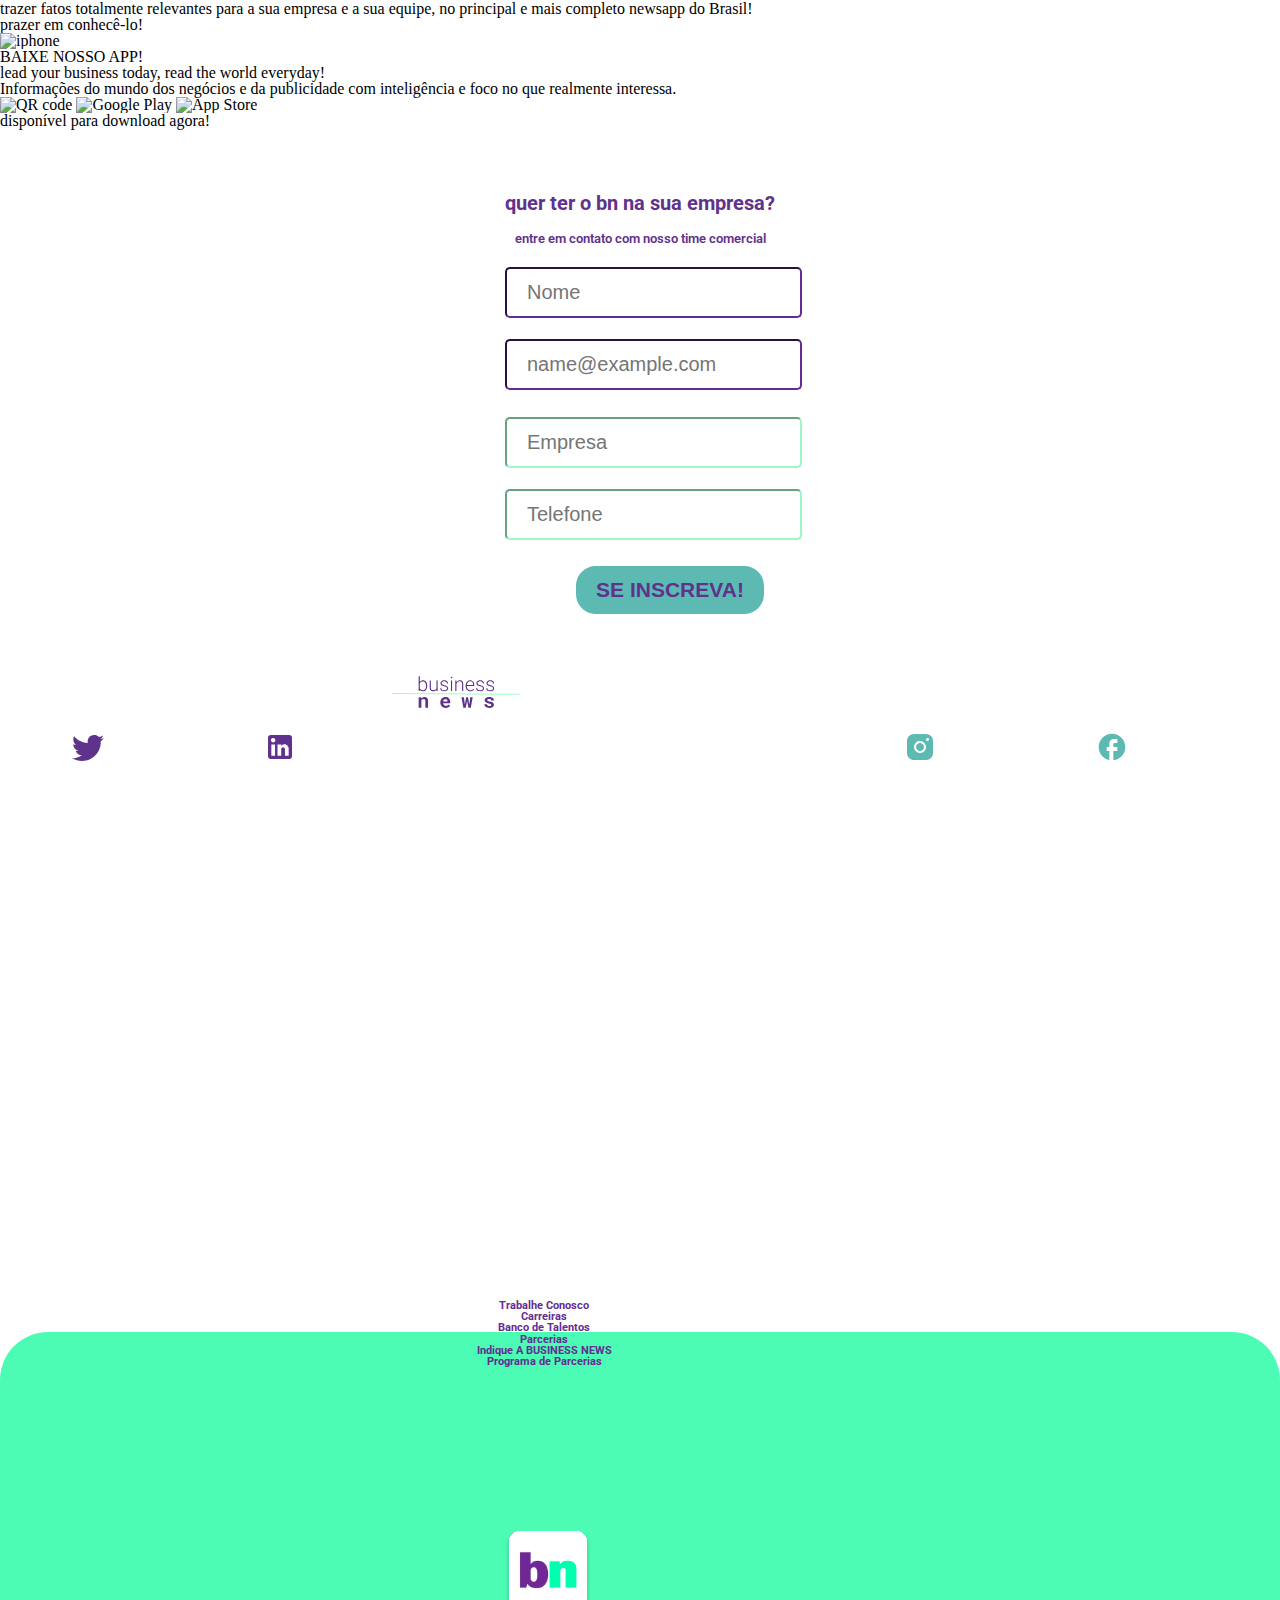
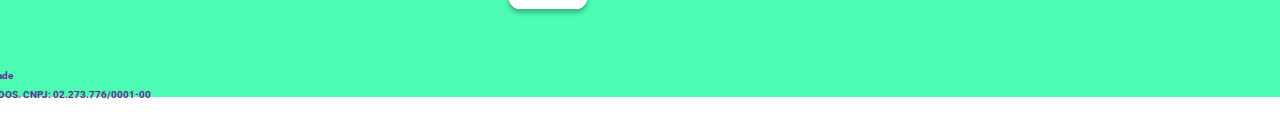
==== commit eeeb88f8: "Merge branch 'main' of https://github.com/AmandaPardinho/Socorrendo-o-Amiguinho" ====
--- a/index.html
+++ b/index.html
@@ -403,13 +403,18 @@
       <div id="forms" class="forms">
         <form method="post">
           <div class="texto-forms">
-            <p>INSCREVA-SE AGORA!</p>
+            <p class="texto-pt1">quer ter o <strong>b</strong><strong>n</strong> na sua empresa?</p><br>
+            <p class="texto-pt2">entre em contato com nosso time comercial</p>
           </div>
-          <fieldset>
-            <input type="text" class="form-control" aria-label="nome" placeholder="Nome">
-            <input type="e-mail" class="form-control" aria-label="email" placeholder="name@example.com">
-            <input type="text" class="form-control" aria-label="empresa" placeholder="Empresa">
-            <input type="number" class="form-control" aria-label="telefone" placeholder="Telefone">
+          <fieldset class="container-txt">
+            <div class="txt-roxo">
+              <input type="text" aria-label="nome" placeholder="Nome">
+              <input type="e-mail" aria-label="email" placeholder="name@example.com">
+            </div>
+            <div class="txt-verde">
+              <input type="text" aria-label="empresa" placeholder="Empresa">
+              <input type="number" aria-label="telefone" placeholder="Telefone">
+            </div>
           </fieldset>
 
           <button class="botao-enviar">
--- a/trampo_ben.css
+++ b/trampo_ben.css
@@ -9,6 +9,11 @@
     margin-left: 4.7rem;
     width: 15rem;
     margin-bottom: 2rem;
+}
+
+.business{
+    font-weight: bold;
+    font-style: italic;
 }
 
 .content-inicial{
@@ -54,8 +59,6 @@
 
   .forms{
     display: flex;
-    border-style: solid;
-    border-width: 2px;
     padding: 2rem;
     margin-top: 2rem;
     justify-content: center;
@@ -74,7 +77,7 @@
 
   .texto-forms{
     text-align: center;
-    color: #64477B;
+    color: #5F328C;
     font-size: 20px;
     font-weight: 600;
   }
@@ -89,6 +92,8 @@
     color: #5F328C;
     font-weight: 600;
     font-size: 21px;
+    border-style: solid;
+    border-color: #5cbab3;
   }
 
   .slogan{
@@ -490,6 +495,7 @@
   margin-top: 3%;
   margin-left: -35%;
 }
+/*FIM FOOTER*/
 
 /* SECTION - empresas */
 
@@ -516,4 +522,60 @@
 
 
 
-/* FIM DA SECTION - empresas */+/* FIM DA SECTION - empresas */
+
+
+
+
+/*FORMULÁRIO 2*/
+
+.texto-pt1{
+  font-weight: bold;
+  font-family: 'Roboto';
+  font-size: 1.25rem;
+}
+
+.texto-pt2{
+  font-family: 'Roboto';
+  font-size: 0.8rem;
+}
+
+.container-txt{
+  display: flex;
+  flex-direction: column;
+  position: relative;
+  height: 20rem;
+}
+
+.txt-roxo{
+  display: block;
+  position: absolute;
+}
+
+.txt-roxo input{
+  left: -21%;
+  margin-top: 7%;
+  width: 271px;
+  height: 45px;
+  font-size: 20px;
+  padding-left: 20px;
+  border-color: #642c93;
+  border-radius: 5px;
+}
+
+.txt-verde{
+  display: block;
+  position: absolute; 
+  top: 47%; 
+}
+
+.txt-verde input{
+  left: 40%;
+  margin-top: 7%;
+  width: 271px;
+  height: 45px;
+  font-size: 20px;
+  padding-left: 20px;
+  border-color: #9df6c4;
+  border-radius: 5px;
+}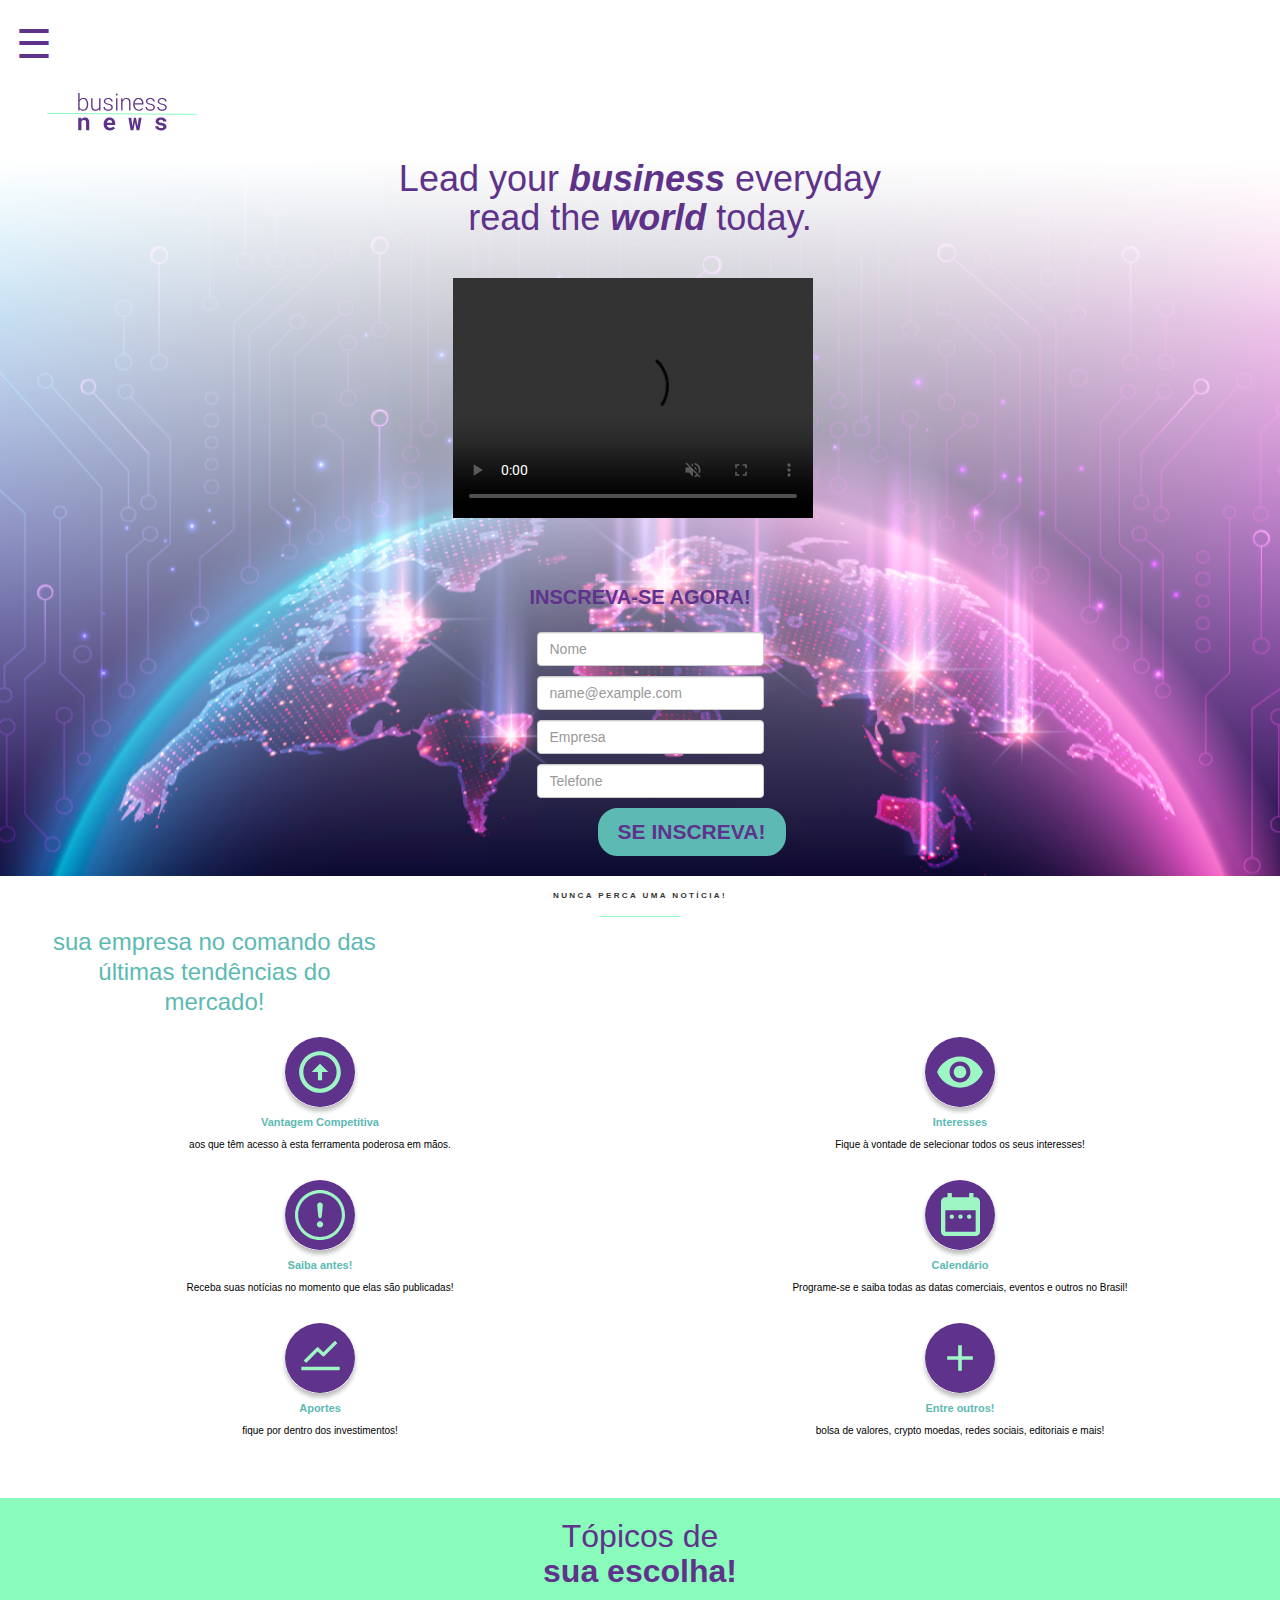
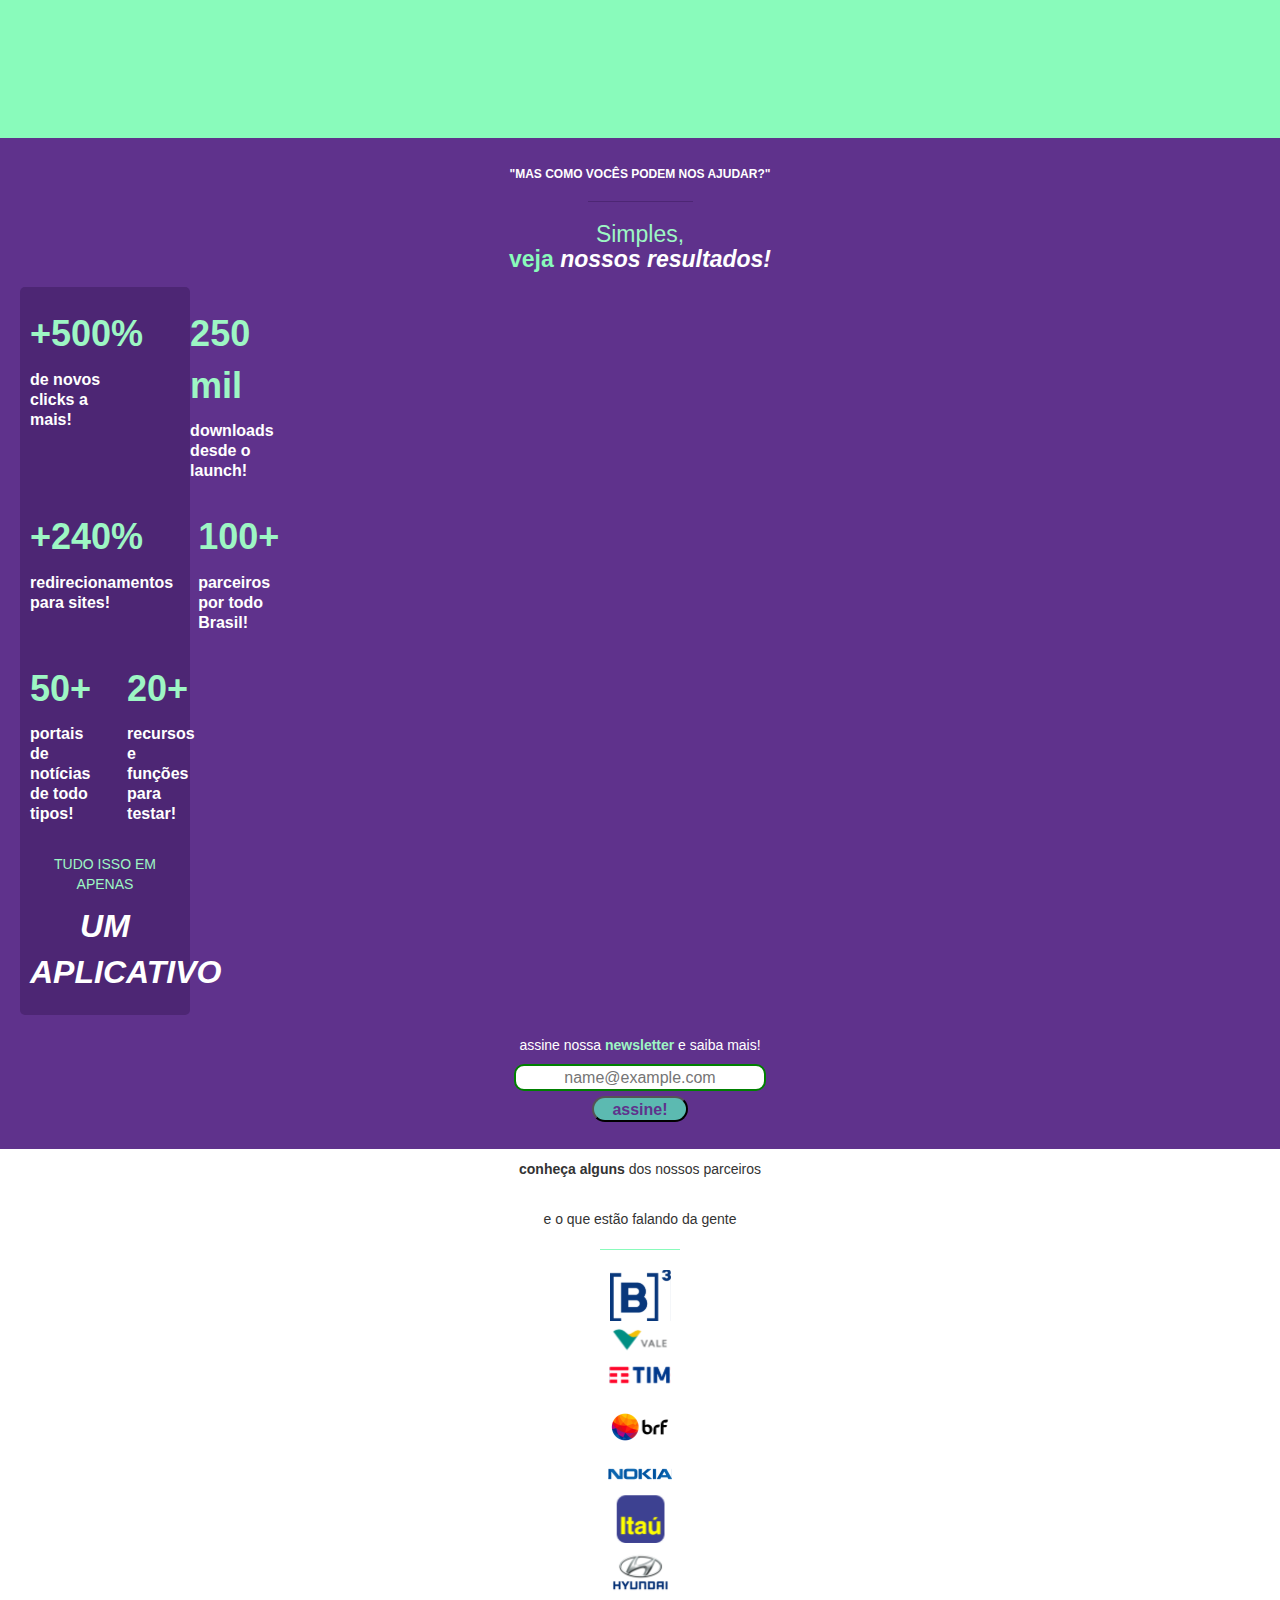
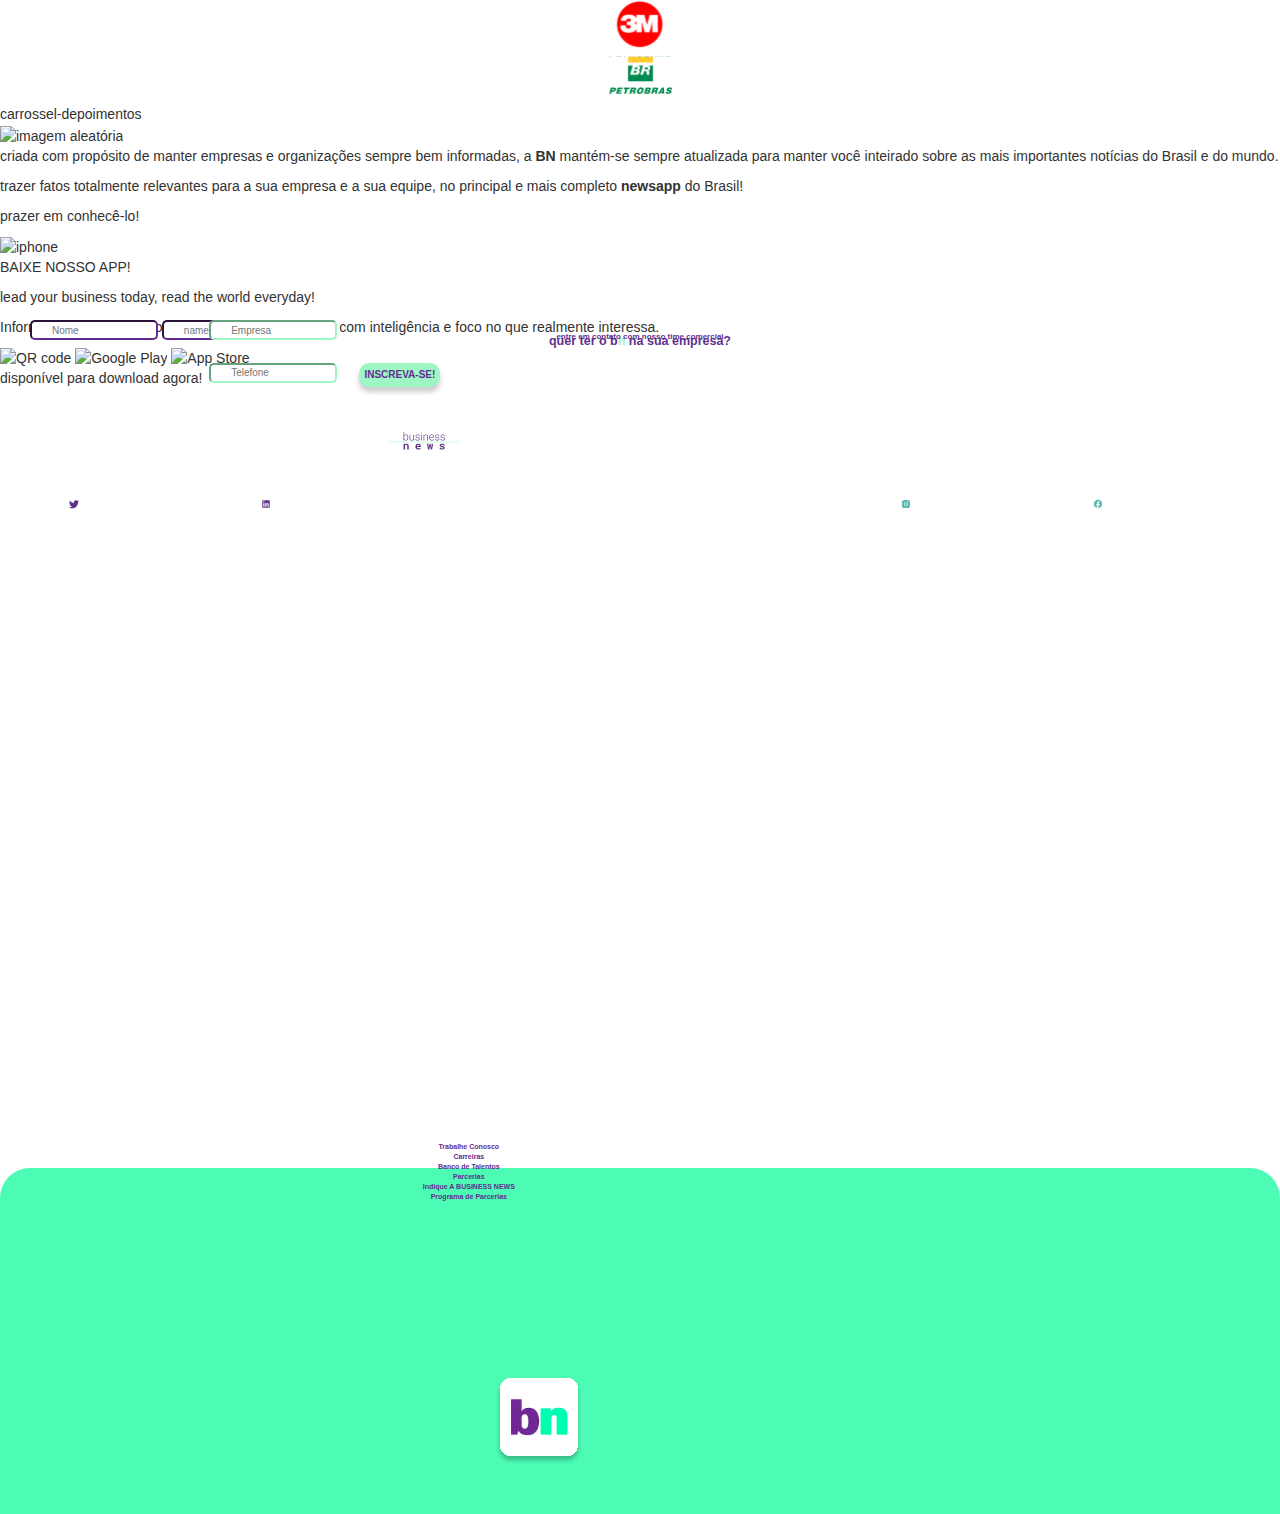
==== commit 675ce0ac: "Adição do CDN do Bootstrap no HTML" ====
--- a/index.html
+++ b/index.html
@@ -8,6 +8,14 @@
     
   <link rel="stylesheet" type="text/css" href="trampo_ben.css">
   <link rel="stylesheet" href="reset.css">
+  <link rel="preconnect" href="https://fonts.googleapis.com">
+  <link rel="preconnect" href="https://fonts.gstatic.com" crossorigin>
+  <link href="https://fonts.googleapis.com/css2?family=Roboto:ital,wght@0,100;0,300;0,400;0,500;0,700;0,900;1,100;1,300;1,400;1,500;1,700;1,900&display=swap" rel="stylesheet">
+  <!-- Bootstrap --> 
+  <link rel="stylesheet" href="https://maxcdn.bootstrapcdn.com/bootstrap/3.4.1/css/bootstrap.min.css">
+  <script src="https://ajax.googleapis.com/ajax/libs/jquery/3.6.0/jquery.min.js"></script>
+  <script src="https://maxcdn.bootstrapcdn.com/bootstrap/3.4.1/js/bootstrap.min.js"></script>
+  <!-- Fim Bootstrap -->
   <script src="trampo_ben.js"></script>
 
 </head>
@@ -399,11 +407,11 @@
       </div>
     </section>
      
-    <section class="formfinal">
-      <div id="forms" class="forms">
+    <section class="forms-inscrever">
+      <div class="forms-final">
         <form method="post">
           <div class="texto-forms">
-            <p class="texto-pt1">quer ter o <strong>b</strong><strong>n</strong> na sua empresa?</p><br>
+            <p class="texto-pt1">quer ter o <strong class="b">b</strong><strong class="n">n</strong> na sua empresa?</p><br>
             <p class="texto-pt2">entre em contato com nosso time comercial</p>
           </div>
           <fieldset class="container-txt">
@@ -417,8 +425,8 @@
             </div>
           </fieldset>
 
-          <button class="botao-enviar">
-            SE INSCREVA!
+          <button class="btn-inscrever">
+            INSCREVA-SE!
           </button>
         </form>
       </div>
--- a/trampo_ben.css
+++ b/trampo_ben.css
@@ -1,5 +1,6 @@
-@import url('https://fonts.googleapis.com/css2?family=Roboto:ital,wght@0,100;0,300;0,400;0,500;0,700;0,900;1,100;1,300;1,400;1,500;1,700;1,900&display=swap');
-
+body{
+  font-family: 'Roboto', sans-serif;  
+}
 
 .logo1{
     display: flex;
@@ -36,8 +37,7 @@
     position: absolute;
     display: block;
     margin-left: 0%;
-    margin-top: 0%;
-    
+    margin-top: 0%; 
   }
 
   .dropdown-content{
@@ -284,13 +284,11 @@
 .impacto-pos-form{
   background-color: #fff;
   display: flex;
-  font-family: 'Roboto';
   height: 600px;
   flex-direction: column;
 }
 
 .chamada-impacto1{
-  font-family: 'Roboto';
   font-style: normal;
   font-weight: 600;
   font-size: 8px;
@@ -308,7 +306,6 @@
 }
 
 .chamada-impacto2{
-  font-family: 'Roboto';
   font-style: normal;
   font-weight: 500;
   font-size: 24px;
@@ -318,7 +315,7 @@
   text-align: center;
   color: #5CBAB3;
   margin-top: -10px;
-  margin-left: 25px;
+  margin-left: 53px;
 }
 
 .container-a, .container-b, .container-c{
@@ -340,7 +337,6 @@
 }
 
 .conteudo-vantagem, .conteudo-interesses, .conteudo-saiba-antes, .conteudo-calendario, .conteudo-aporte, .conteudo-entre-outros{
-  font-family: 'Roboto';
   font-style: normal;
   font-weight: 400;
   font-size: 10px;
@@ -351,7 +347,6 @@
 }
 
 .titulo-vantagem, .titulo-interesses, .titulo-saiba-antes, .titulo-calendario, .titulo-aporte, .titulo-entre-outros{
-  font-family: 'Roboto';
   font-style: normal;
   font-weight: 700;
   font-size: 11px;
@@ -439,7 +434,6 @@
   padding: 1rem;
   width: 20rem;
   text-align: center;
-  font-family: 'Roboto';
   font-size: 0.8rem;
 }
 
@@ -463,7 +457,6 @@
   text-align: center;
   color: #642c93;
   font-weight: bold;
-  font-family: 'Roboto';
   font-size: 0.7rem;
   padding: 2rem;
   margin-top: -30%;
@@ -476,7 +469,6 @@
   text-align: center;
   color: #642c93;
   font-weight: bold;
-  font-family: 'Roboto';
   font-size: 0.7rem;
   padding: 1rem;
   margin-top: -26%;
@@ -489,7 +481,6 @@
   text-align: center;
   color: #642c93;
   font-weight: bold;
-  font-family: 'Roboto';
   font-size: 0.6rem;
   padding: 1rem;
   margin-top: 3%;
@@ -528,36 +519,50 @@
 
 
 /*FORMULÁRIO 2*/
+.forms-final{
+  border: none;
+  margin: 3rem;
+}
 
 .texto-pt1{
-  font-weight: bold;
-  font-family: 'Roboto';
   font-size: 1.25rem;
+  margin-top: -7%;
+  margin-bottom: -4%;
+}
+
+.b{
+  font-weight: bold;
+  color: #642c93;
+}
+
+.n{
+  font-weight: bold;
+  color: #9df6c4;
 }
 
 .texto-pt2{
-  font-family: 'Roboto';
   font-size: 0.8rem;
+  margin-bottom: -4%;
 }
 
 .container-txt{
   display: flex;
   flex-direction: column;
   position: relative;
-  height: 20rem;
+  height: 7rem;
 }
 
 .txt-roxo{
   display: block;
   position: absolute;
+  top: 7%;
 }
 
 .txt-roxo input{
-  left: -21%;
   margin-top: 7%;
-  width: 271px;
-  height: 45px;
-  font-size: 20px;
+  width: 40%;
+  height: 20px;
+  font-size: 1rem;
   padding-left: 20px;
   border-color: #642c93;
   border-radius: 5px;
@@ -566,16 +571,29 @@
 .txt-verde{
   display: block;
   position: absolute; 
-  top: 47%; 
+  top: 7%; 
 }
 
 .txt-verde input{
-  left: 40%;
   margin-top: 7%;
-  width: 271px;
-  height: 45px;
-  font-size: 20px;
+  width: 40%;
+  height: 20px;
+  font-size: 1rem;
   padding-left: 20px;
   border-color: #9df6c4;
   border-radius: 5px;
+  margin-left: 56%;
+}
+
+.btn-inscrever{
+  background-color: #9df6c4;
+  color: #642c93;
+  font-weight: bold;
+  font-size: 1rem;
+  text-align: center;
+  margin-left: 27%;
+  border-radius: 1rem;
+  border: none;
+  padding: 0.5rem;
+  box-shadow: 0 0.5rem 0.5rem 0 rgba(0, 0, 0, 0.2);
 }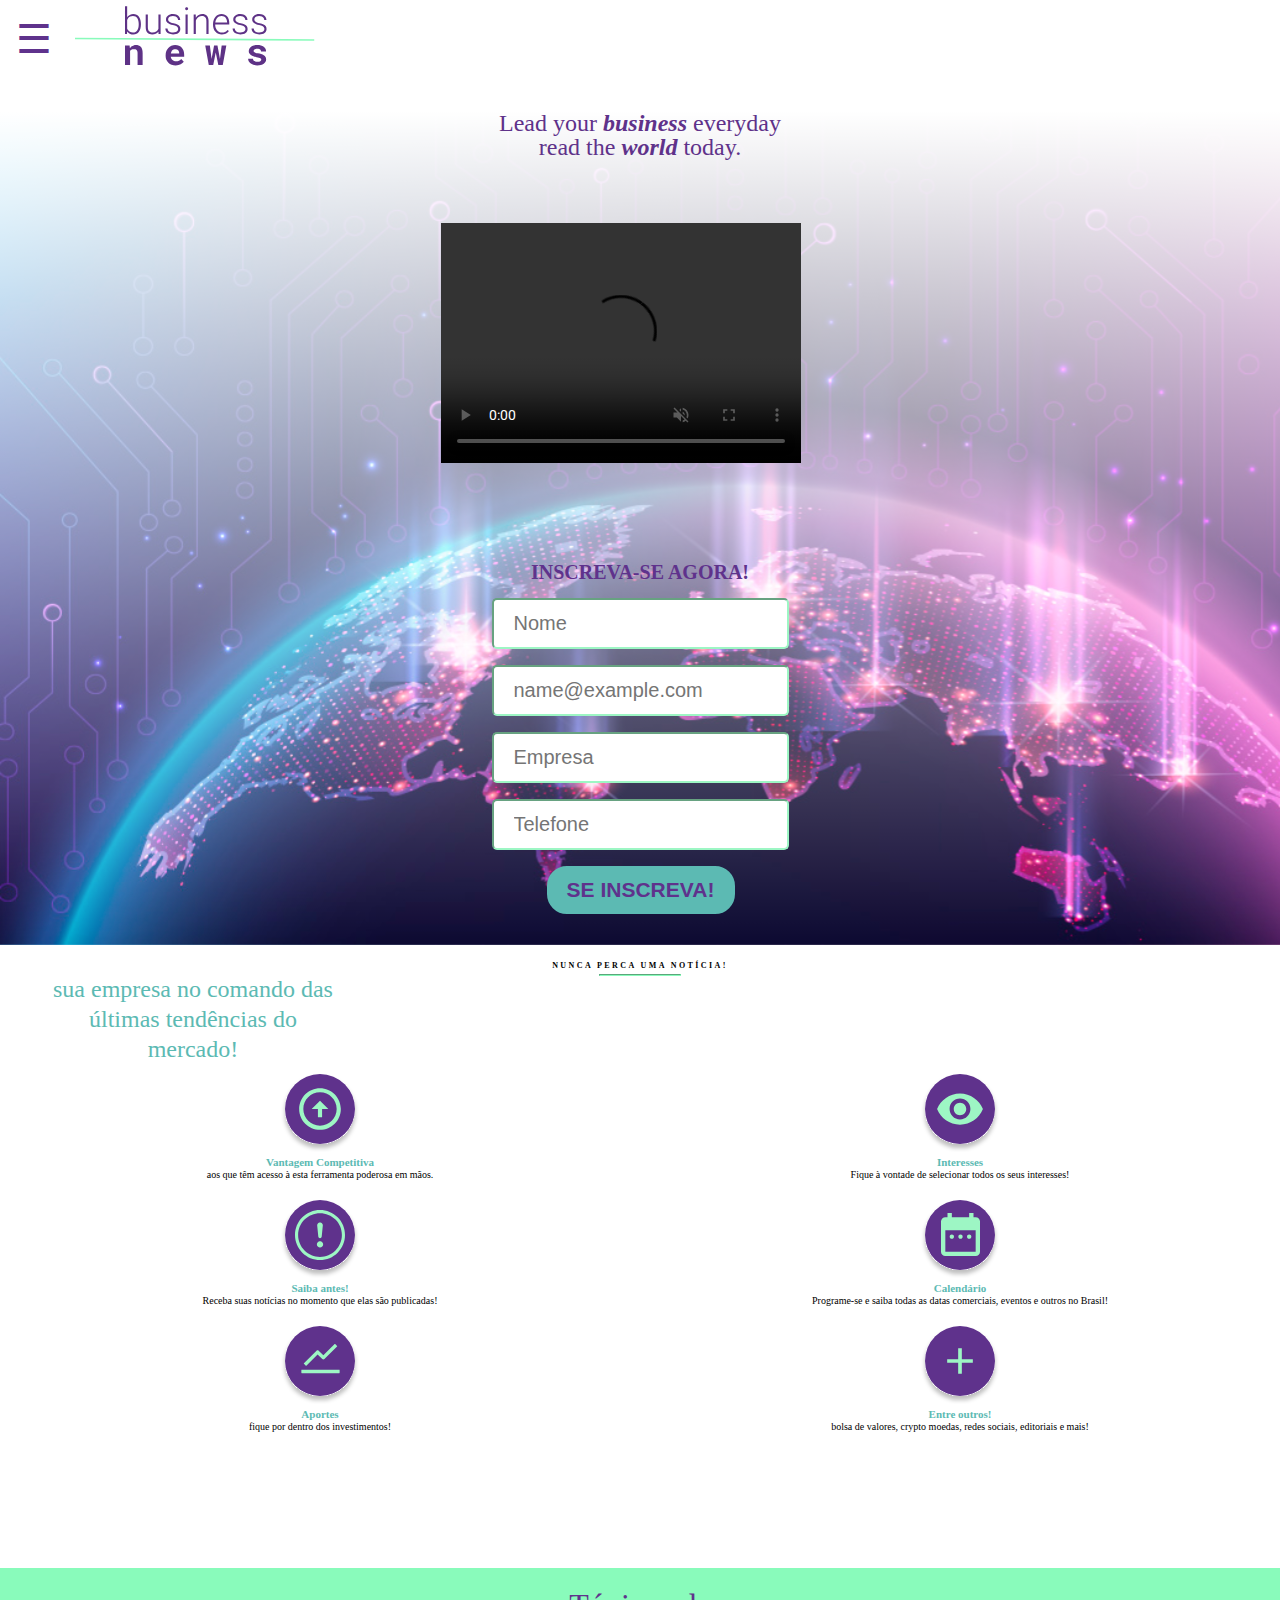
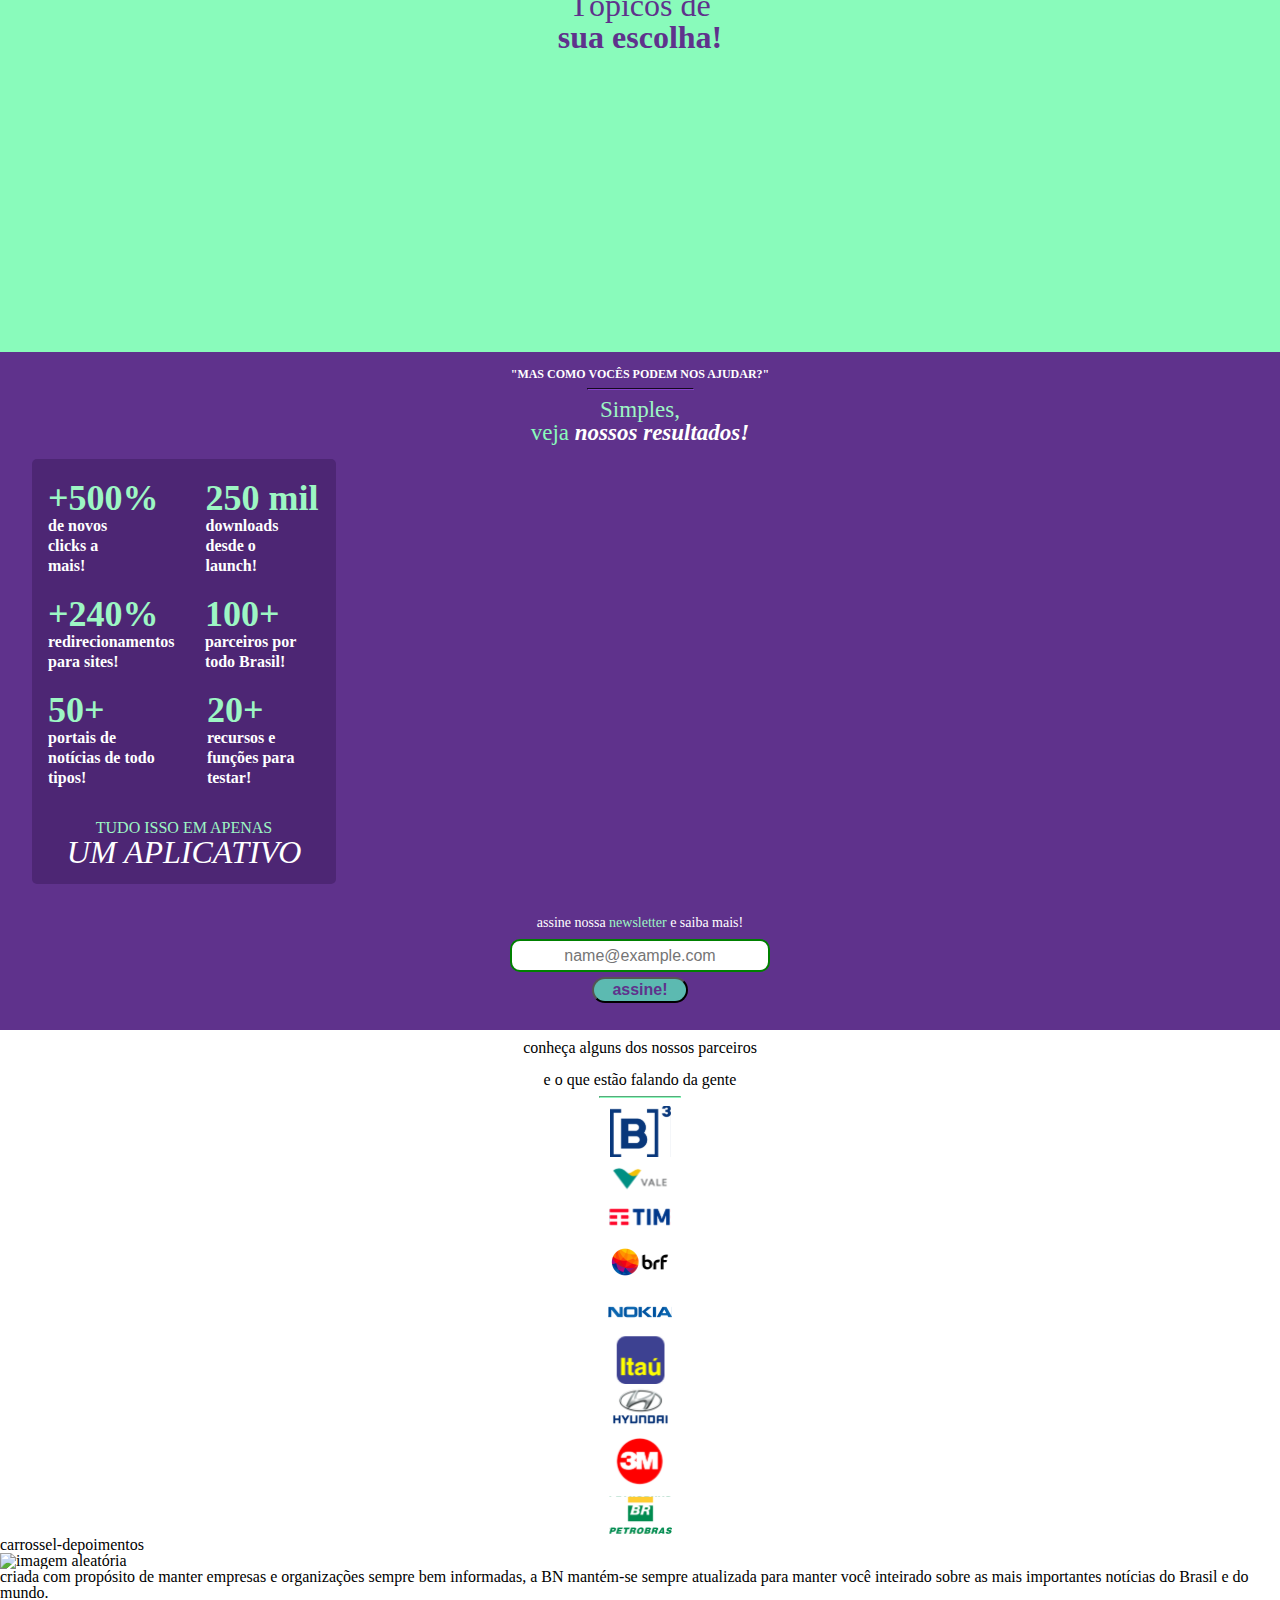
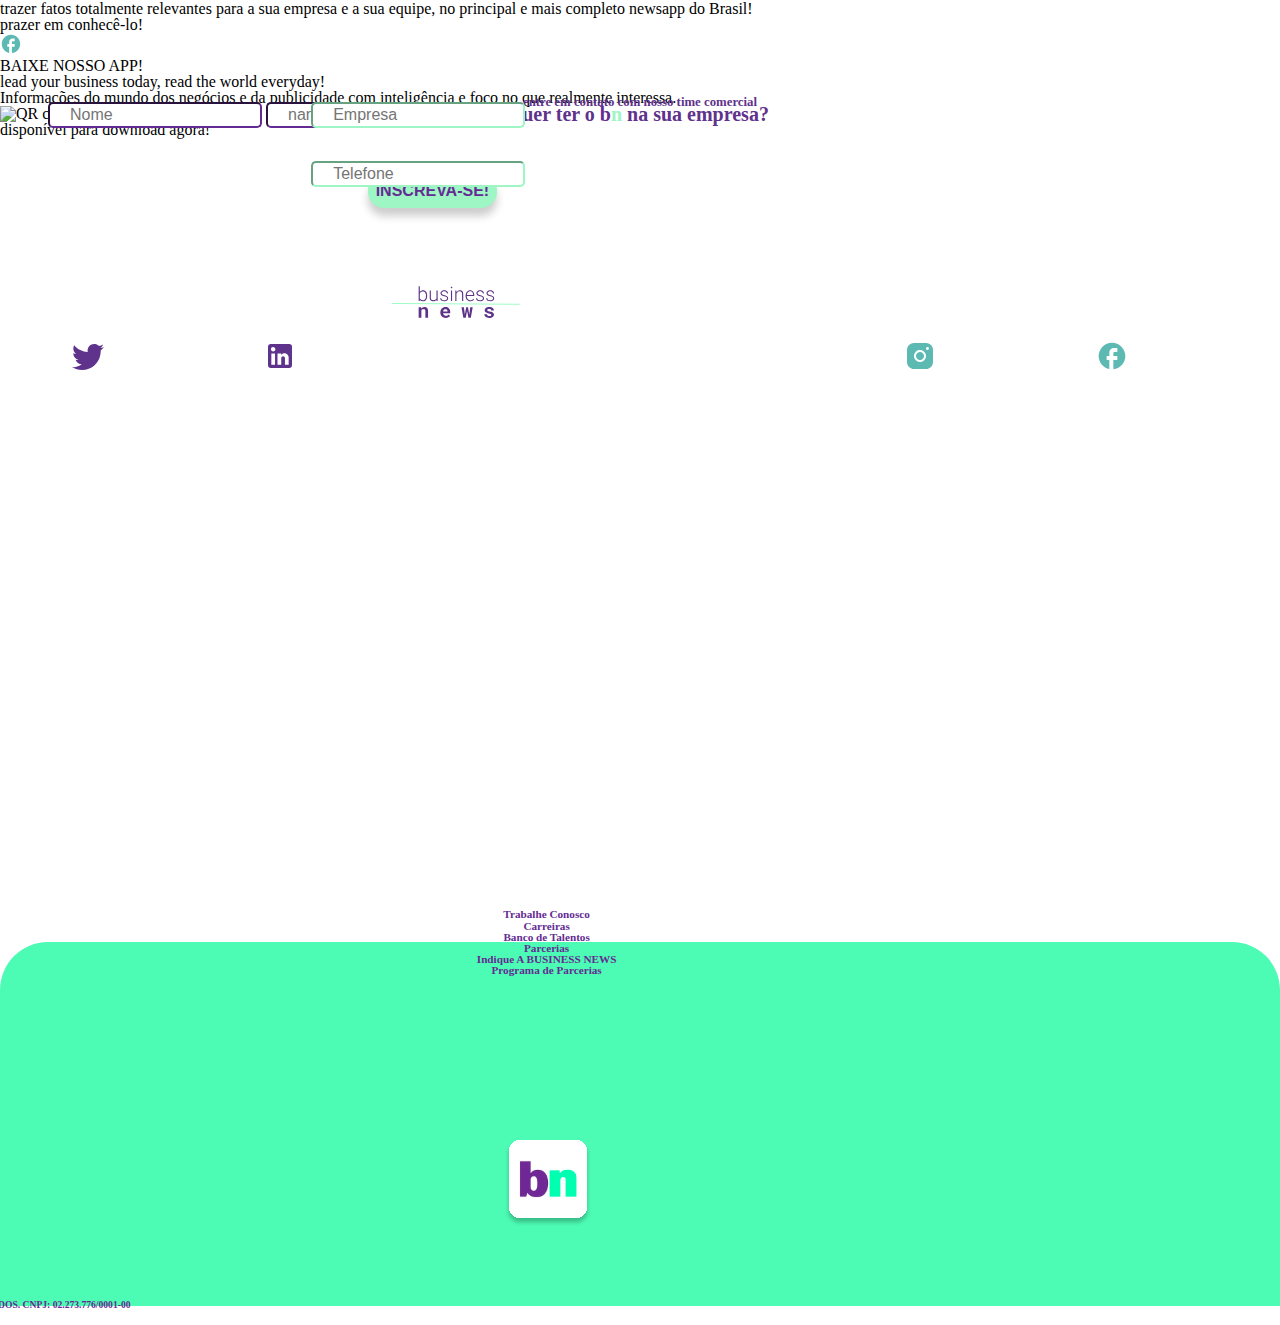
==== commit 25f77a39: "Inserida nova tag na seção do iphone" ====
--- a/index.html
+++ b/index.html
@@ -12,12 +12,11 @@
   <link rel="preconnect" href="https://fonts.gstatic.com" crossorigin>
   <link href="https://fonts.googleapis.com/css2?family=Roboto:ital,wght@0,100;0,300;0,400;0,500;0,700;0,900;1,100;1,300;1,400;1,500;1,700;1,900&display=swap" rel="stylesheet">
   <!-- Bootstrap --> 
-  <link rel="stylesheet" href="https://maxcdn.bootstrapcdn.com/bootstrap/3.4.1/css/bootstrap.min.css">
+  <!--<link rel="stylesheet" href="https://maxcdn.bootstrapcdn.com/bootstrap/3.4.1/css/bootstrap.min.css">-->
   <script src="https://ajax.googleapis.com/ajax/libs/jquery/3.6.0/jquery.min.js"></script>
   <script src="https://maxcdn.bootstrapcdn.com/bootstrap/3.4.1/js/bootstrap.min.js"></script>
   <!-- Fim Bootstrap -->
   <script src="trampo_ben.js"></script>
-
 </head>
 
 <body>
@@ -77,7 +76,7 @@
       </form>
     </div>
 
-  </div>
+    </div>
       <!-- fim do formulário -->
 
     <div class="impacto-pos-form">
@@ -306,7 +305,7 @@
       </fieldset>
       <button class="button-assine">assine!</button>
     </form>
-  </div>
+    </div>
     
     <section class="empresas">
 
@@ -388,22 +387,24 @@
       </div>    
     </section>
       
-    <section class="baixe-app">
-      <div class="iphone">
-        <img src="#" alt="iphone">
-      </div>
-      <div class="call-action-app">  
-        <p class="frase1-app">BAIXE NOSSO APP!</p>
-        <p class="frase2-app">lead your business today, read the world everyday!</p>
-        <p class="frase3-app">Informações do mundo dos negócios e da publicidade com inteligência e foco no que realmente interessa.</p>
-      </div>
-      <div class="badges">
-        <img src="#" alt="QR code" class="badge-qr">
-        <img src="#" alt="Google Play" class="badge-google">
-        <img src="#" alt="App Store" class="badge-apple">
-      </div>
-      <div class="frase4-app">
-        <p>disponível para download agora!</p>
+    <section>
+      <div class="baixe-app">
+        <div class="iphone">
+          <img src="imgs/ic_baseline-facebook.svg" alt="iphone"> <!-- SUBSTITUIR O ÍCONE DEPOIS -->
+        </div>
+        <div class="call-action-app">  
+          <p class="frase1-app">BAIXE NOSSO APP!</p>
+          <p class="frase2-app">lead your business today, read the world everyday!</p>
+          <p class="frase3-app">Informações do mundo dos negócios e da publicidade com inteligência e foco no que realmente interessa.</p>
+        </div>
+        <div class="badges">
+          <img src="#" alt="QR code" class="badge-qr">
+          <img src="#" alt="Google Play" class="badge-google">
+          <img src="#" alt="App Store" class="badge-apple">
+        </div>
+        <div class="frase4-app">
+          <p>disponível para download agora!</p>
+        </div>
       </div>
     </section>
      
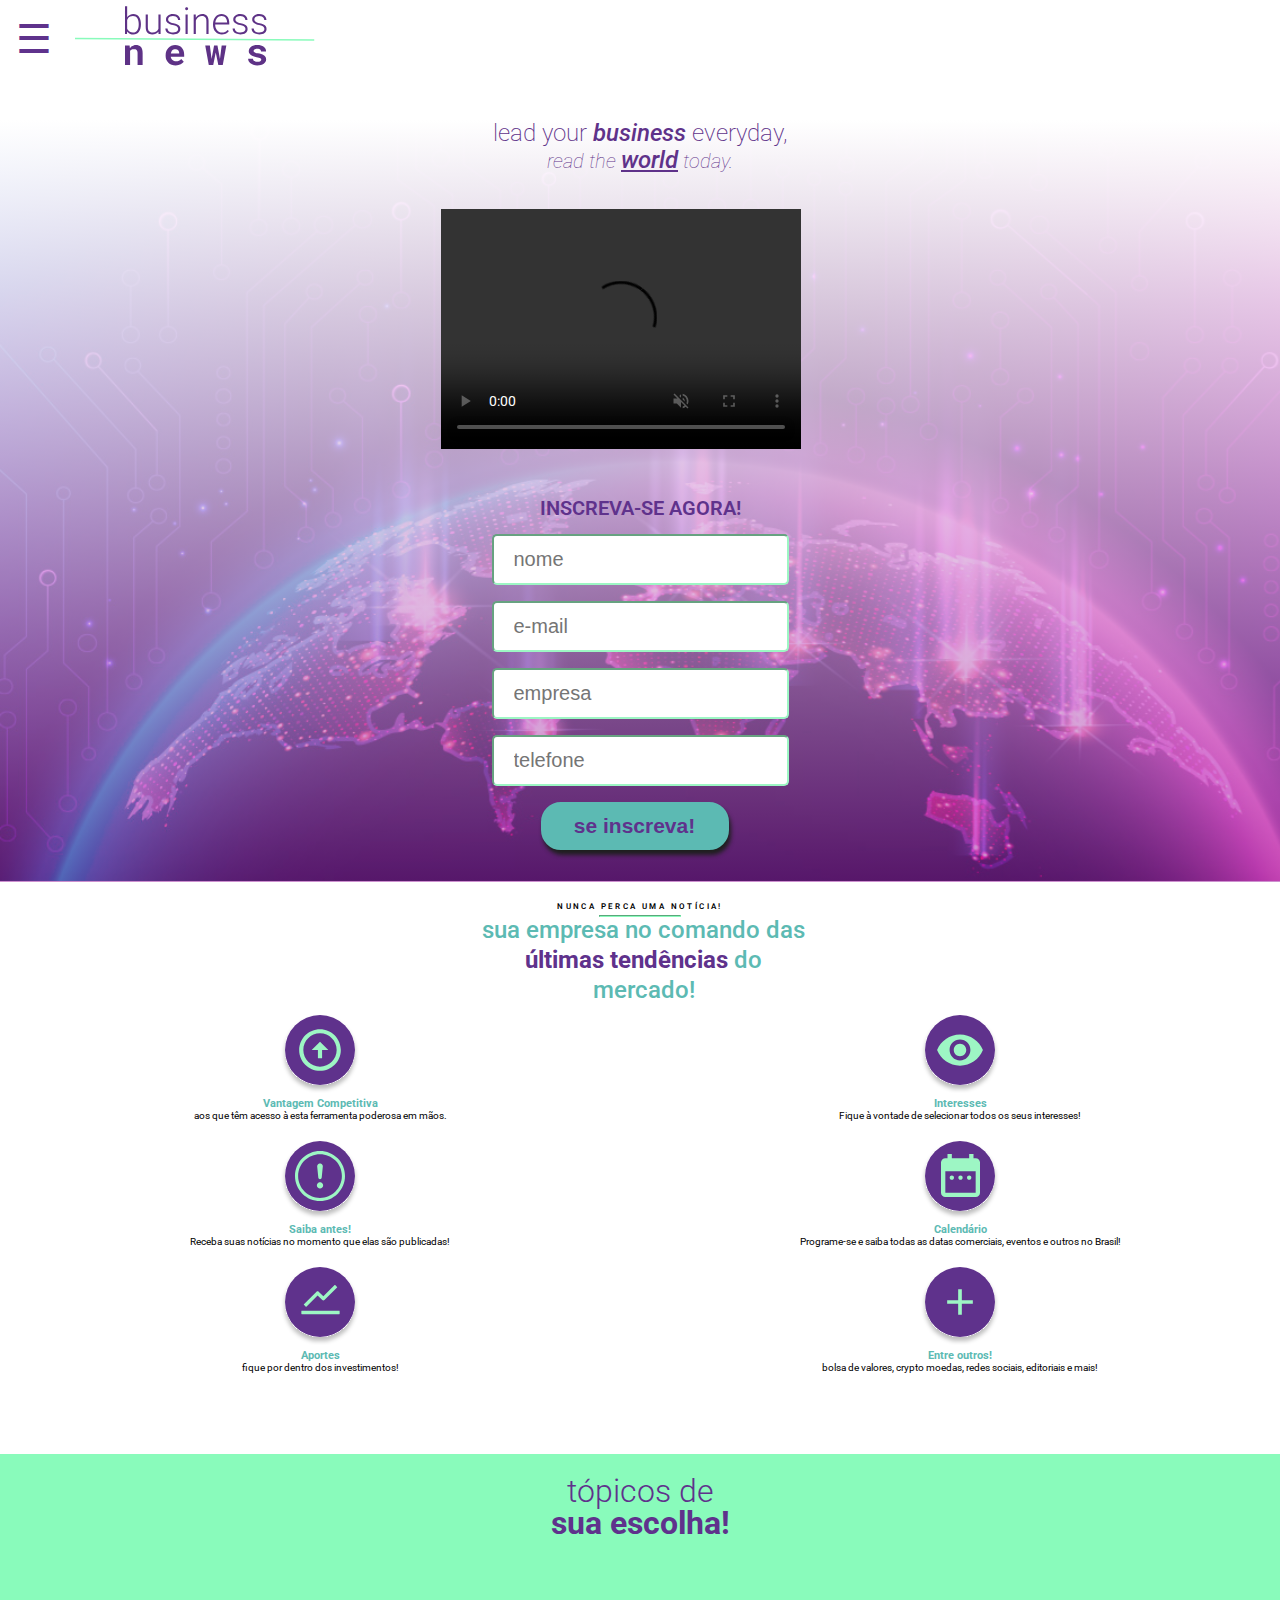
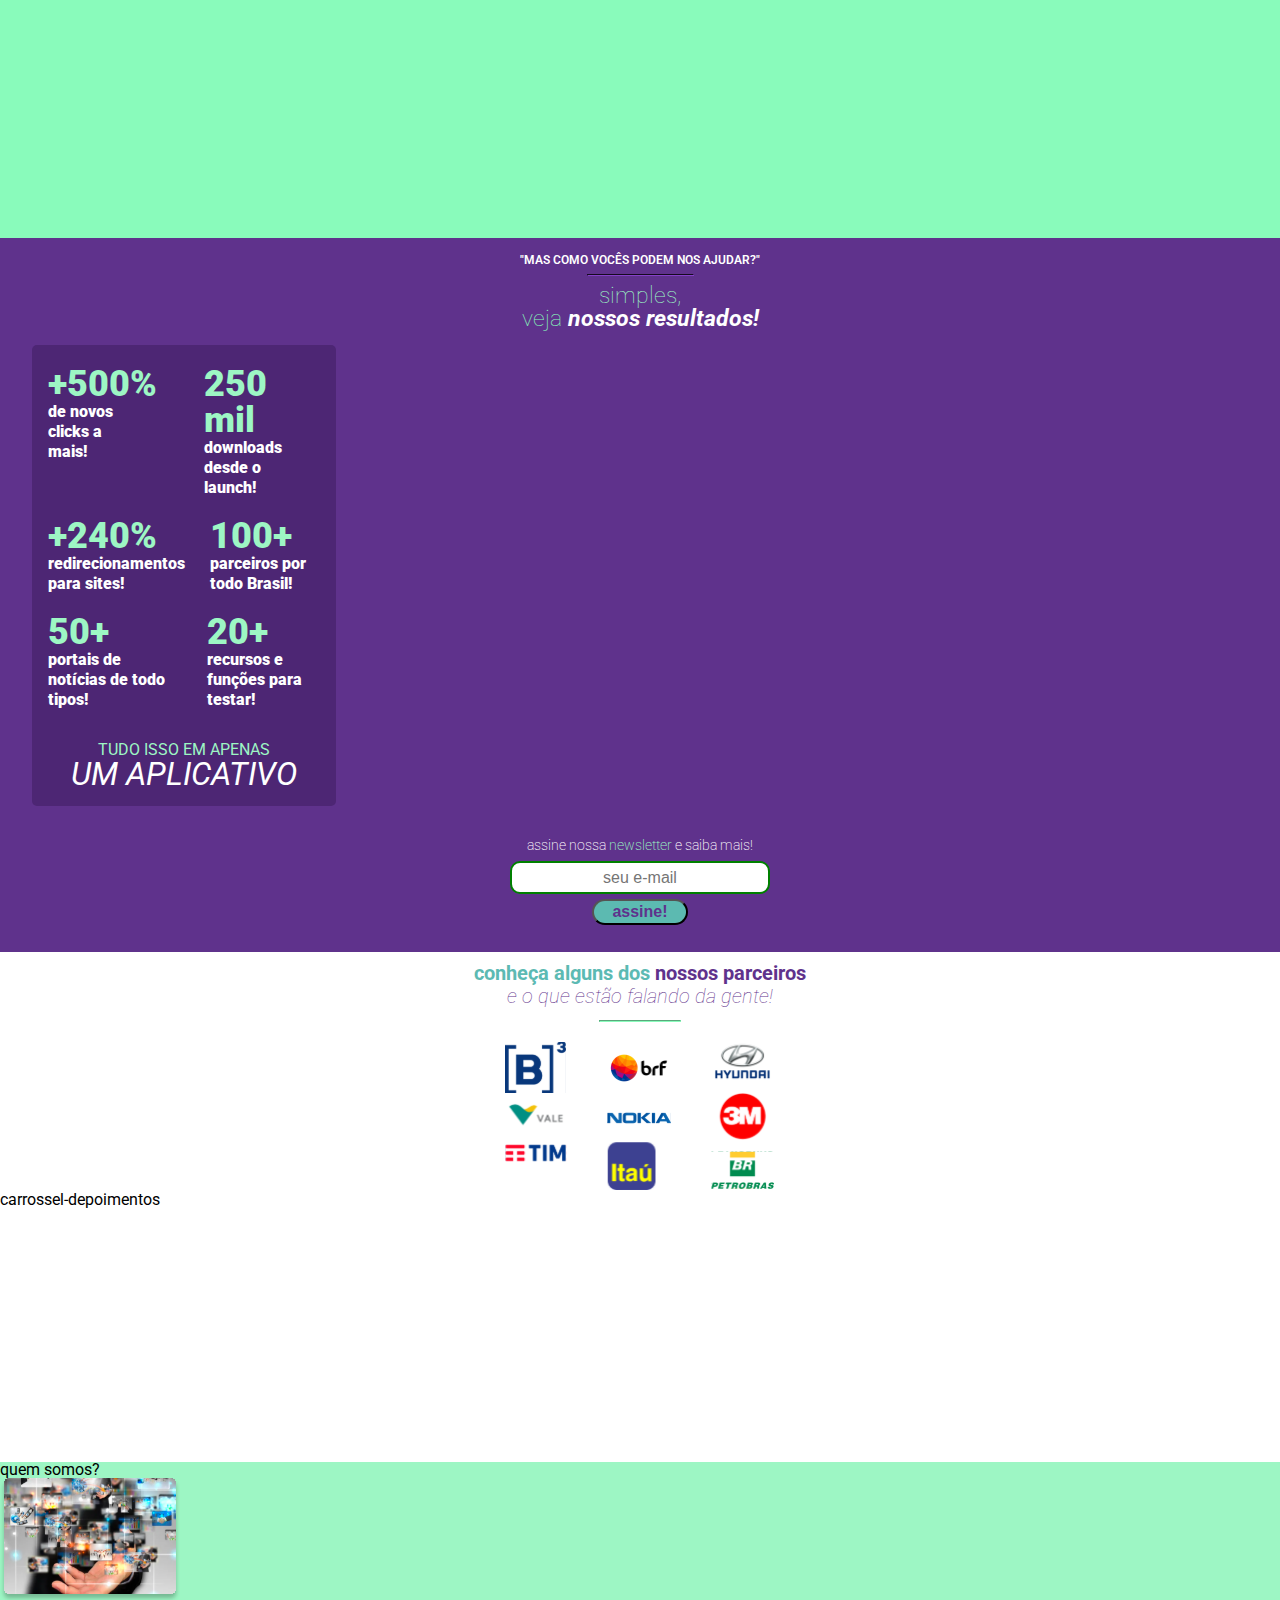
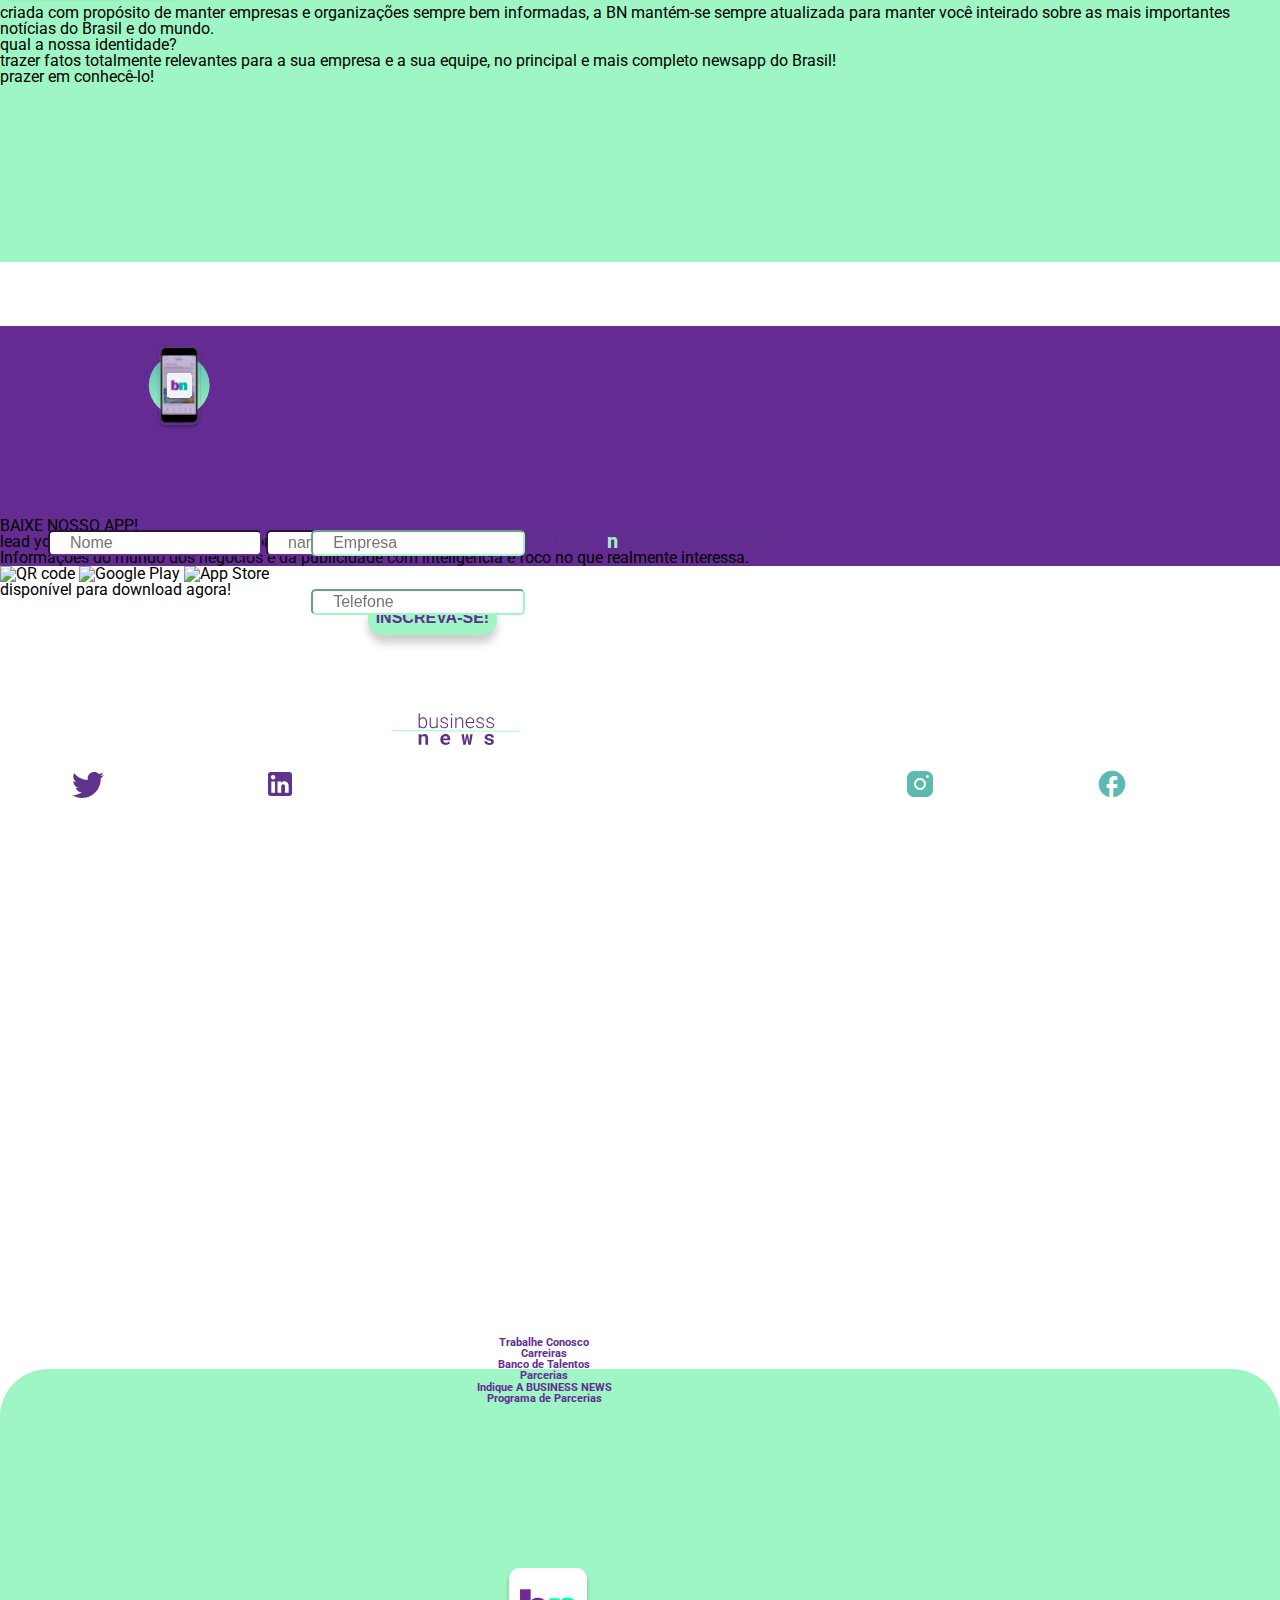
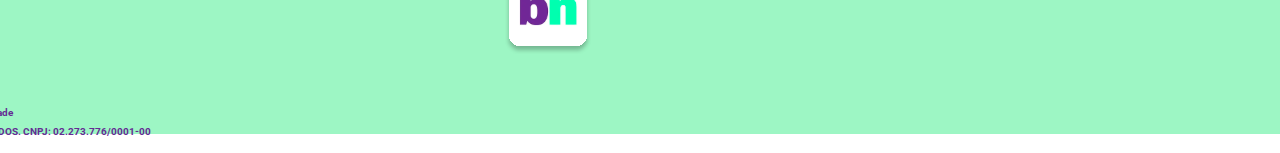
==== commit 4df03402: "terminei umas páginas e montei um guia de fontes" ====
--- a/index.html
+++ b/index.html
@@ -5,12 +5,13 @@
   <meta charset="UTF-8">
   <meta name="viewport" content="width=device-width, initial-scale=1.0">
   <title>Business News - lead your business everyday, read the world today.</title>
-    
+  
+  <link rel="stylesheet" href="reset.css">
   <link rel="stylesheet" type="text/css" href="trampo_ben.css">
-  <link rel="stylesheet" href="reset.css">
-  <link rel="preconnect" href="https://fonts.googleapis.com">
+
+  <!--<link rel="preconnect" href="https://fonts.googleapis.com">
   <link rel="preconnect" href="https://fonts.gstatic.com" crossorigin>
-  <link href="https://fonts.googleapis.com/css2?family=Roboto:ital,wght@0,100;0,300;0,400;0,500;0,700;0,900;1,100;1,300;1,400;1,500;1,700;1,900&display=swap" rel="stylesheet">
+  <link href="https://fonts.googleapis.com/css2?family=Roboto:ital,wght@0,100;0,300;0,400;0,500;0,700;0,900;1,100;1,300;1,400;1,500;1,700;1,900&display=swap" rel="stylesheet">-->
   <!-- Bootstrap --> 
   <!--<link rel="stylesheet" href="https://maxcdn.bootstrapcdn.com/bootstrap/3.4.1/css/bootstrap.min.css">-->
   <script src="https://ajax.googleapis.com/ajax/libs/jquery/3.6.0/jquery.min.js"></script>
@@ -20,15 +21,16 @@
 </head>
 
 <body>
+
   <header>
     <div class="dropdown">
       <button onclick="myFunction()" class="dropbtn"> &#9776</button>           
       <div id="drop" class="dropdown-content">
         <div class="show">
-          <a href="#">Sobre</a>        
-          <a href="#">Fale Conosco</a>
-          <a href="#">Login</a>
-          <a href="#">Download</a>
+          <a href="#">Sobre</a><br> 
+          <a href="#">Fale Conosco</a><br>
+          <a href="#">Login</a><br>
+          <a href="#">Download</a><br>
           <a href="#">Política de Privacidade</a>
         </div>
       </div>
@@ -39,12 +41,14 @@
       </a>
     </div>
   </header>
+
   <main>
     <div class="content-inicial">  
       <div>
       <section class="home">
         <div class="slogan">
-          <h1>Lead your <strong class="business">business</strong> everyday<br> read the <strong class="business">world</strong> today.</h1>
+          <h1 class="medium200">lead your <b class="medium500 italic">business</b> everyday,<br> 
+          <em class="thin100 italic">read the <b class="medium500"><u>world</u></b> today.</em></h1>
         </div>
         <div class="video">
           <video width="360" height="240" muted="true" loop="true" controls="controls" autoplay="autoplay">
@@ -57,21 +61,23 @@
         </div>  
       </section>
     </div>
+
       <!-- formulário -->
+
       <div id="forms" class="forms">
         <form method="post">
           <div class="texto-forms">
             <p>INSCREVA-SE AGORA!</p>
           </div>
         <fieldset>
-          <input type="text" class="form-control" aria-label="nome" placeholder="Nome">
-          <input type="e-mail" class="form-control" aria-label="email" placeholder="name@example.com">
-          <input type="text" class="form-control" aria-label="empresa" placeholder="Empresa">
-          <input type="number" class="form-control" aria-label="telefone" placeholder="Telefone">
+          <input type="text" class="form-control" aria-label="nome" placeholder="nome">
+          <input type="e-mail" class="form-control" aria-label="email" placeholder="e-mail">
+          <input type="text" class="form-control" aria-label="empresa" placeholder="empresa">
+          <input type="number" class="form-control" aria-label="telefone" placeholder="telefone">
         </fieldset>
 
         <button class="botao-enviar">
-          SE INSCREVA!
+          se inscreva!
         </button>
       </form>
     </div>
@@ -84,7 +90,7 @@
       <section class="frase-impacto">
         <h3 class="chamada-impacto1">NUNCA PERCA UMA NOTÍCIA!</h3>
         <hr class="linha">
-        <h2 class="chamada-impacto2">sua empresa no comando das <br>últimas tendências do <br>mercado!</h2>
+        <h2 class="chamada-impacto2">sua empresa no comando das <br><b class="bold700 purple">últimas tendências</b> do <br>mercado!</h2>
       </section>  
 
       <div class="container-a">
@@ -193,7 +199,7 @@
 
     <section class="carrossel-topicos">
       <div class="tópicos">
-        <h2 class="topicos-escolha">Tópicos de <br> <b class="sua-escolha-b">sua escolha!</b></h2>
+        <h2 class="topicos-escolha">tópicos de <br> <b class="sua-escolha-b">sua escolha!</b></h2>
         <!-- carrossel -->
         <!-- fim do carrossel -->
     </section>
@@ -203,7 +209,7 @@
         <section class="resultados-frase">
           <h3 class="frase-impacto-resultados">"MAS COMO VOCÊS PODEM NOS AJUDAR?"</h3>
           <hr class="linha-0">
-          <h2 class="frase-importante-resultados">Simples,<br> <b class="veja">veja</b> <b class="nossos-resultados">nossos resultados!</b></h2>
+          <h2 class="frase-importante-resultados">simples,<br> <b class="veja">veja</b> <b class="nossos-resultados">nossos resultados!</b></h2>
         </section>
       </div>
 
@@ -301,7 +307,7 @@
         <p class="assine-nossa-nl">assine nossa <b class="newsletter">newsletter</b> e saiba mais!</p>
       </div>
       <fieldset class="form-newsletterg">
-        <input type="e-mail" class="form-control-2" aria-label="seu e-mail" placeholder="name@example.com">
+        <input type="e-mail" class="form-control-2" aria-label="seu e-mail" placeholder="seu e-mail">
       </fieldset>
       <button class="button-assine">assine!</button>
     </form>
@@ -310,8 +316,8 @@
     <section class="empresas">
 
       <div class="frase-empresas">
-        <p><b>conheça alguns</b> dos nossos parceiros</p><br>
-        <p>e o que estão falando da gente</p>
+        <p>conheça alguns dos <b class="purple">nossos parceiros</b></p><br>
+        <p class="thin100 purple italic estaofalando">e o que estão falando da gente!</p>
         <hr class="linha">
       </div>
 
@@ -376,10 +382,12 @@
      
     <section class="quemsomos">
      <div class="container-quemsomos">
-       <img src="#" alt="imagem aleatória">
+        <p>quem somos?</p>
+       <img src="imgs/Rectangle 25.svg" alt="imagem aleatória">
        <p>criada com propósito de manter empresas e organizações sempre bem informadas, a <strong>B</strong><strong>N</strong> mantém-se sempre atualizada para manter você inteirado sobre as mais importantes notícias do Brasil e do mundo.</p>
      </div>
      <div class="container-identidade">
+        <p>qual a nossa identidade?</p>
         <p>trazer fatos totalmente relevantes para a sua empresa e a sua equipe, no principal e mais completo <strong>newsapp</strong>  do Brasil!</p>
       </div>
       <div class="container-saudacao">
@@ -390,7 +398,7 @@
     <section>
       <div class="baixe-app">
         <div class="iphone">
-          <img src="imgs/ic_baseline-facebook.svg" alt="iphone"> <!-- SUBSTITUIR O ÍCONE DEPOIS -->
+          <img src="imgs/iphone e círculo.svg" alt="iphone"> 
         </div>
         <div class="call-action-app">  
           <p class="frase1-app">BAIXE NOSSO APP!</p>
--- a/trampo_ben.css
+++ b/trampo_ben.css
@@ -1,5 +1,86 @@
+@import url('https://fonts.googleapis.com/css2?family=Roboto:ital,wght@0,100;0,300;0,400;0,500;0,700;0,900;1,100;1,300;1,400;1,500;1,700;1,900&display=swap');
+
+/* FONTES - principal */
+
+  .italic{
+    font-style: italic;
+  }
+
+  .purple{
+    color: #5F328C;
+  }
+
+  /* Thin 100 */
+  .thin100{
+    font-family: 'Roboto';
+    font-weight: 100;
+    font-size: 20px;
+    line-height: 27px;
+    text-align: center;
+  }
+
+  /* Light 300 */
+  .light300{
+    font-family: 'Roboto';
+    font-weight: 300;
+    font-size: 8px;
+    line-height: 9px;
+  }
+
+  /* Medium 200 */
+  .medium200{
+    font-family: 'Roboto';
+    font-weight: 200;
+    font-size: 24px;
+    line-height: 27px;
+    text-align: center;
+  }
+
+  /* Regular 400 */
+  .regular400{
+    font-family: 'Roboto';
+    font-weight: 200;
+    font-size: 24px;
+    line-height: 27px;
+    text-align: center;
+  }
+
+  /* Medium 500 */
+  .medium500{
+    font-family: 'Roboto';
+    font-weight: 500;
+    font-size: 24px;
+    line-height: 27px;
+    text-align: center;
+    color: #5F328A;
+  }
+
+  /* Bold 700 */
+  .bold700{
+    font-family: 'Roboto';
+    font-weight: 700;
+    font-size: 24px;
+    line-height: 30px;
+    /* or 125% */
+    text-align: center;
+  }
+
+  /* Black 900 */
+
+/* página */
+
 body{
-  font-family: 'Roboto', sans-serif;  
+  font-family: 'Roboto', 'sans-serif';
+  
+}
+
+header{
+  position: fixed;
+  margin-top: -120px;
+}
+
+main{
+  margin-top: 120px;
 }
 
 .logo1{
@@ -18,7 +99,7 @@
 }
 
 .content-inicial{
-    background-image: linear-gradient(to bottom, rgba(255,255,255,1.5), rgba(255,255,255,0)), url(imgs/mundodigital.svg);
+    background-image: linear-gradient(to bottom, rgba(255,255,255,1.5), rgba(157, 36, 161, 0.509)), url(imgs/mundodigital.svg);
 		background-size: cover;
     /* background-image: url(imgs/mundodigital.svg); */
 } 
@@ -38,23 +119,28 @@
     display: block;
     margin-left: 0%;
     margin-top: 0%; 
+    width: 375px;
+    background-color: #FFF;
   }
 
   .dropdown-content{
     display: none;
     position: absolute;
     overflow: hidden;
-    background-color: #cacaca;
+    background-color: #FFF;
     color: #fff;
-    min-width: 160px;
+    min-width: 375px;
     max-height: 500px;
-    box-shadow: 0px 8px 16px 0px rgba(0, 0, 0, 0.2);
     padding: 16px;
   }
 
   .show{
     display: block;
     overflow: auto;
+  }
+
+  #forms{
+    margin-top: -50px;
   }
 
   .forms{
@@ -83,7 +169,7 @@
   }
 
   .botao-enviar{
-    position: relative;
+    margin-left: 65px;
     left: 71px;
     border-radius: 20px;
     width: 188px;
@@ -94,13 +180,14 @@
     font-size: 21px;
     border-style: solid;
     border-color: #5cbab3;
+    box-shadow: 2px 5px 4px #1f1f1f
   }
 
   .slogan{
     text-align: center;
     color: #5F328A;
     font-size: 24px;
-    font-weight: 200;
+    margin-bottom: -30px;
   }
 
   .video{
@@ -108,6 +195,85 @@
     margin: 4rem;
     margin-left: 2%;
   }
+
+/* SECTION - frase-impacto */
+
+.impacto-pos-form{
+  background-color: #fff;
+  display: flex;
+  height: 550px;
+  flex-direction: column;
+}
+
+.chamada-impacto1{
+  font-style: normal;
+  font-weight: 600;
+  font-size: 8px;
+  line-height: 0px;
+  align-items: center;
+  text-align: center;
+  letter-spacing: 0.3em;
+  margin-top: 25px;
+}
+
+.linha{
+  width: 80px;
+  border-color: #89FBBB;
+}
+
+.chamada-impacto2{
+  font-style: normal;
+  font-weight: 500;
+  font-size: 24px;
+  line-height: 30px;
+  /* or 125% */
+  text-align: center;
+  color: #5CBAB3;
+  margin-top: -10px;
+  margin-left: 7px;
+}
+
+.container-a, .container-b, .container-c{
+  display: flex;
+}
+
+.container-vantagens, .container-interesses, .container-saiba-antes, .container-calendario, .container-aportes, .container-entre-outros{
+  text-align: center;
+  padding: 10px;
+  width: 60px;
+  flex-direction: column;
+  flex-wrap: wrap;
+  justify-content: space-around;
+  flex: 100%;
+}
+
+.simbolo-vantagem, .simbolo-interesses, .simbolo-saiba-antes, .simbolo-calendario, .simbolo-aporte, .simbolo-entre-outros{
+  text-align: center;
+}
+
+.conteudo-vantagem, .conteudo-interesses, .conteudo-saiba-antes, .conteudo-calendario, .conteudo-aporte, .conteudo-entre-outros{
+  font-style: normal;
+  font-weight: 400;
+  font-size: 10px;
+  line-height: 10px;
+  /* or 136% */
+  text-align: center;
+  color: #000;
+}
+
+.titulo-vantagem, .titulo-interesses, .titulo-saiba-antes, .titulo-calendario, .titulo-aporte, .titulo-entre-outros{
+  font-style: normal;
+  font-weight: 700;
+  font-size: 11px;
+  line-height: 15px;
+  /* or 136% */ 
+  text-align: center;
+  color: #5CBAB3;
+}
+
+/* FIM DA SECTION - frase-impacto */
+
+/* SECTION - frase-impacto */
 
   .carrossel-topicos{
     /* border-style: solid;
@@ -270,253 +436,81 @@
   }
 
 
-
-
-
-
-
-
-
-
-
-/* SECTION - frase-impacto */
-
-.impacto-pos-form{
-  background-color: #fff;
-  display: flex;
-  height: 600px;
-  flex-direction: column;
-}
-
-.chamada-impacto1{
-  font-style: normal;
-  font-weight: 600;
-  font-size: 8px;
-  line-height: 0px;
-  /* identical to box height, or 0% */
-  align-items: center;
-  text-align: center;
-  letter-spacing: 0.3em;
-  margin-top: 20px;
-}
-
-.linha{
-  width: 80px;
-  border-color: #89FBBB;
-}
-
-.chamada-impacto2{
-  font-style: normal;
-  font-weight: 500;
-  font-size: 24px;
-  line-height: 30px;
-  /* or 125% */
-  display: flex;
-  text-align: center;
-  color: #5CBAB3;
-  margin-top: -10px;
-  margin-left: 53px;
-}
-
-.container-a, .container-b, .container-c{
-  display: flex;
-}
-
-.container-vantagens, .container-interesses, .container-saiba-antes, .container-calendario, .container-aportes, .container-entre-outros{
-  text-align: center;
-  padding: 10px;
-  width: 100px;
-  flex-direction: column;
-  flex-wrap: wrap;
-  justify-content: space-around;
-  flex: 80%;
-}
-
-.simbolo-vantagem, .simbolo-interesses, .simbolo-saiba-antes, .simbolo-calendario, .simbolo-aporte, .simbolo-entre-outros{
-  text-align: center;
-}
-
-.conteudo-vantagem, .conteudo-interesses, .conteudo-saiba-antes, .conteudo-calendario, .conteudo-aporte, .conteudo-entre-outros{
-  font-style: normal;
-  font-weight: 400;
-  font-size: 10px;
-  line-height: 10px;
-  /* or 136% */
-  text-align: center;
-  color: #000;
-}
-
-.titulo-vantagem, .titulo-interesses, .titulo-saiba-antes, .titulo-calendario, .titulo-aporte, .titulo-entre-outros{
-  font-style: normal;
-  font-weight: 700;
-  font-size: 11px;
-  line-height: 15px;
-  /* or 136% */ 
-  text-align: center;
-  color: #5CBAB3;
-}
-
-/* FIM DA SECTION - frase-impacto */
-
-
-
-/*INÍCIO FOOTER*/
-
-.container-logos{
+/* SECTION - empresas */
+
+  .empresas{
+    height: 500px;
+  }
+
+  .frase-empresas{
+    text-align: center;
+    margin-top: 10px;
+    font-style: normal;
+    font-weight: 700;
+    font-size: 20px;
+    line-height: 23px;
+    text-align: center;
+    color: #5CBAB3
+  }
+
+  .estaofalando{
+    margin-top: -25px;
+  }
+
+  .boxempresas{
+    display: flex;
+    margin-bottom: 50px;
+    justify-content: center;
+    padding: 20px;
+    margin-top: -30px;
+    height: 100px;
+  }
+
+  .container-linha1, .container-linha2, .container-linha3{
+    display: flex;
+    padding: 20px;
+  }
+
+  /* carrossel das empresas */
+
+
+  /* fim do carrossel das empresas */
+
+
+
+
+/* FIM DA SECTION - empresas */
+
+/*INÍCIO - quemsomos*/
+
+  .quemsomos{
+    height: 400px;
+    background-color: #9DF6C4;
+  }
+
+
+
+
+
+/* FIM DA SECTION - quemsomos*/
+
+/*INÍCIO BAIXAR-APP*/
+
+.baixe-app{  
+  background-color: #642c93;
+  height: 15rem;
+}
+
+.iphone{
+  width: 5rem;
+  height: 10rem;
   display: flex;
   flex-direction: column;
   position: relative;
-}
-
-.twitter{
-  display: block;
-  position: absolute;
-  width: 2rem;
-  height: 2rem;
-  padding: 0.5rem;
-  margin: 0.5rem;
-  margin-top: 6%;
-  margin-left: 5%;
-}
-
-.linkedin{
-  display: block;
-  position: absolute;
-  width: 2rem;
-  height: 2rem;
-  padding: 0.5rem;
-  margin: 0.5rem;
-  margin-left: 20%;
-  margin-top: 6%;
-}
-
-.logo-completo{
-  display: block;
-  position: absolute;
-  width: 8rem;
-  height: 4rem;
-  padding: 0.5rem;
-  margin: 0.5rem;
-  margin-left: 30%;
-}
-
-.instagram{
-  display: block;
-  position: absolute;
-  width: 2rem;
-  height: 2rem;
-  padding: 0.5rem;
-  margin: 0.5rem;
-  margin-left: 70%;
-  margin-top: 6%;
-}
-
-.facebook{
-  display: block;
-  position: absolute;
-  width: 2rem;
-  height: 2rem;
-  padding: 0.5rem;
-  margin: 0.5rem;
-  margin-left: 85%;
-  margin-top: 6%;
-}
-
-.fundo-footer{
-  background-color: #4cfbb4;
-  border-radius: 3rem 3rem 0 0;
-  padding: 0rem 8rem 5rem 8rem;
-}
-
-.container-frase-footer{
-  margin-top: 67%;
-  margin-left: -100%;
   padding: 1rem;
-  width: 20rem;
-  text-align: center;
-  font-size: 0.8rem;
-}
-
-.container-frase-footer strong{
-  font-weight: bold;
-}
-
-.container-logo-abreviado{
-  display: flex;
-  flex-direction: column;
-  position: relative;
-  justify-content: center;
-  align-items: center;
-  margin-top: 10%;
-  margin-left: -18%;
-}
-
-.container-menuL{
-  display: block;
-  position: absolute;
-  text-align: center;
-  color: #642c93;
-  font-weight: bold;
-  font-size: 0.7rem;
-  padding: 2rem;
-  margin-top: -30%;
-  margin-left: -35%;
-}
-
-.container-menuD{
-  display: block;
-  position: absolute;
-  text-align: center;
-  color: #642c93;
-  font-weight: bold;
-  font-size: 0.7rem;
-  padding: 1rem;
-  margin-top: -26%;
-  margin-left: 26%;
-}
-
-.container-razao-social{
-  display: block;
-  position: absolute;
-  text-align: center;
-  color: #642c93;
-  font-weight: bold;
-  font-size: 0.6rem;
-  padding: 1rem;
-  margin-top: 3%;
-  margin-left: -35%;
-}
-/*FIM FOOTER*/
-
-/* SECTION - empresas */
-
-.frase-empresas{
-  text-align: center;
-  margin-top: 10px;
-}
-
-.boxempresas{
-  text-align: center;
-
-}
-
-.container-linha1, .container-linha2, .container-linha3{
-  size: 30%;
-
-}
-
-/* carrossel das empresas */
-
-
-/* fim do carrossel das empresas */
-
-
-
-
-/* FIM DA SECTION - empresas */
-
-
-
+  margin-left: 10%;
+  margin-top:5%;
+}
 
 /*FORMULÁRIO 2*/
 .forms-final{
@@ -596,4 +590,135 @@
   border: none;
   padding: 0.5rem;
   box-shadow: 0 0.5rem 0.5rem 0 rgba(0, 0, 0, 0.2);
-}+}
+
+/*FIM FORMULÁRIO 2*/
+
+/*INÍCIO FOOTER*/
+
+  .container-logos{
+  display: flex;
+  flex-direction: column;
+  position: relative;
+  }
+
+  .twitter{
+    display: block;
+    position: absolute;
+    width: 2rem;
+    height: 2rem;
+    padding: 0.5rem;
+    margin: 0.5rem;
+    margin-top: 6%;
+    margin-left: 5%;
+  }
+
+  .linkedin{
+    display: block;
+    position: absolute;
+    width: 2rem;
+    height: 2rem;
+    padding: 0.5rem;
+    margin: 0.5rem;
+    margin-left: 20%;
+    margin-top: 6%;
+  }
+
+  .logo-completo{
+    display: block;
+    position: absolute;
+    width: 8rem;
+    height: 4rem;
+    padding: 0.5rem;
+    margin: 0.5rem;
+    margin-left: 30%;
+  }
+
+  .instagram{
+    display: block;
+    position: absolute;
+    width: 2rem;
+    height: 2rem;
+    padding: 0.5rem;
+    margin: 0.5rem;
+    margin-left: 70%;
+    margin-top: 6%;
+  }
+
+  .facebook{
+    display: block;
+    position: absolute;
+    width: 2rem;
+    height: 2rem;
+    padding: 0.5rem;
+    margin: 0.5rem;
+    margin-left: 85%;
+    margin-top: 6%;
+  }
+
+  .fundo-footer{
+    background-color: #9DF6C4;
+    border-radius: 3rem 3rem 0 0;
+    padding: 0rem 8rem 5rem 8rem;
+  }
+
+  .container-frase-footer{
+    margin-top: 67%;
+    margin-left: -100%;
+    padding: 1rem;
+    width: 20rem;
+    text-align: center;
+    font-size: 0.8rem;
+  }
+
+  .container-frase-footer strong{
+    font-weight: bold;
+  }
+
+  .container-logo-abreviado{
+    display: flex;
+    flex-direction: column;
+    position: relative;
+    justify-content: center;
+    align-items: center;
+    margin-top: 10%;
+    margin-left: -18%;
+  }
+
+  .container-menuL{
+    display: block;
+    position: absolute;
+    text-align: center;
+    color: #642c93;
+    font-weight: bold;
+    font-size: 0.7rem;
+    padding: 2rem;
+    margin-top: -30%;
+    margin-left: -35%;
+  }
+
+  .container-menuD{
+    display: block;
+    position: absolute;
+    text-align: center;
+    color: #642c93;
+    font-weight: bold;
+    font-size: 0.7rem;
+    padding: 1rem;
+    margin-top: -26%;
+    margin-left: 26%;
+  }
+
+  .container-razao-social{
+    display: block;
+    position: absolute;
+    text-align: center;
+    color: #642c93;
+    font-weight: bold;
+    font-size: 0.6rem;
+    padding: 1rem;
+    margin-top: 3%;
+    margin-left: -35%;
+  }
+
+/*FIM FOOTER*/
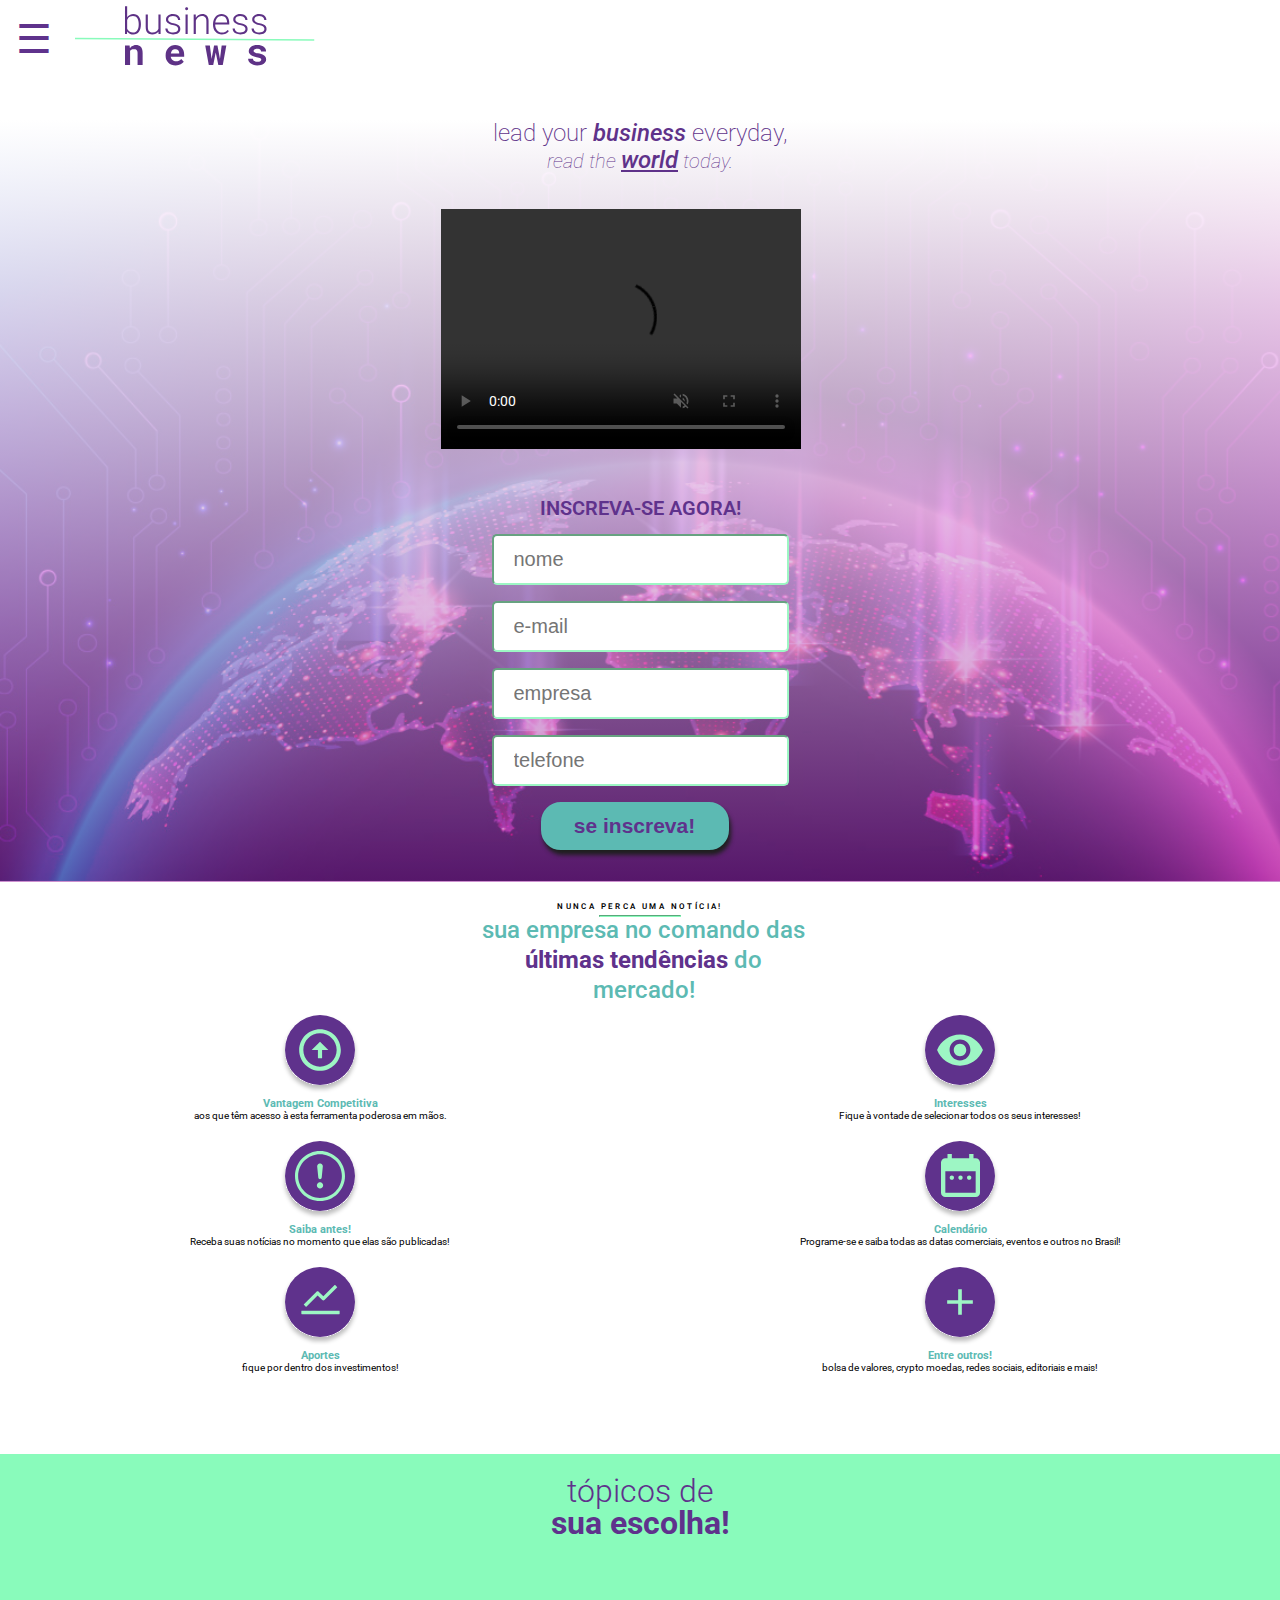
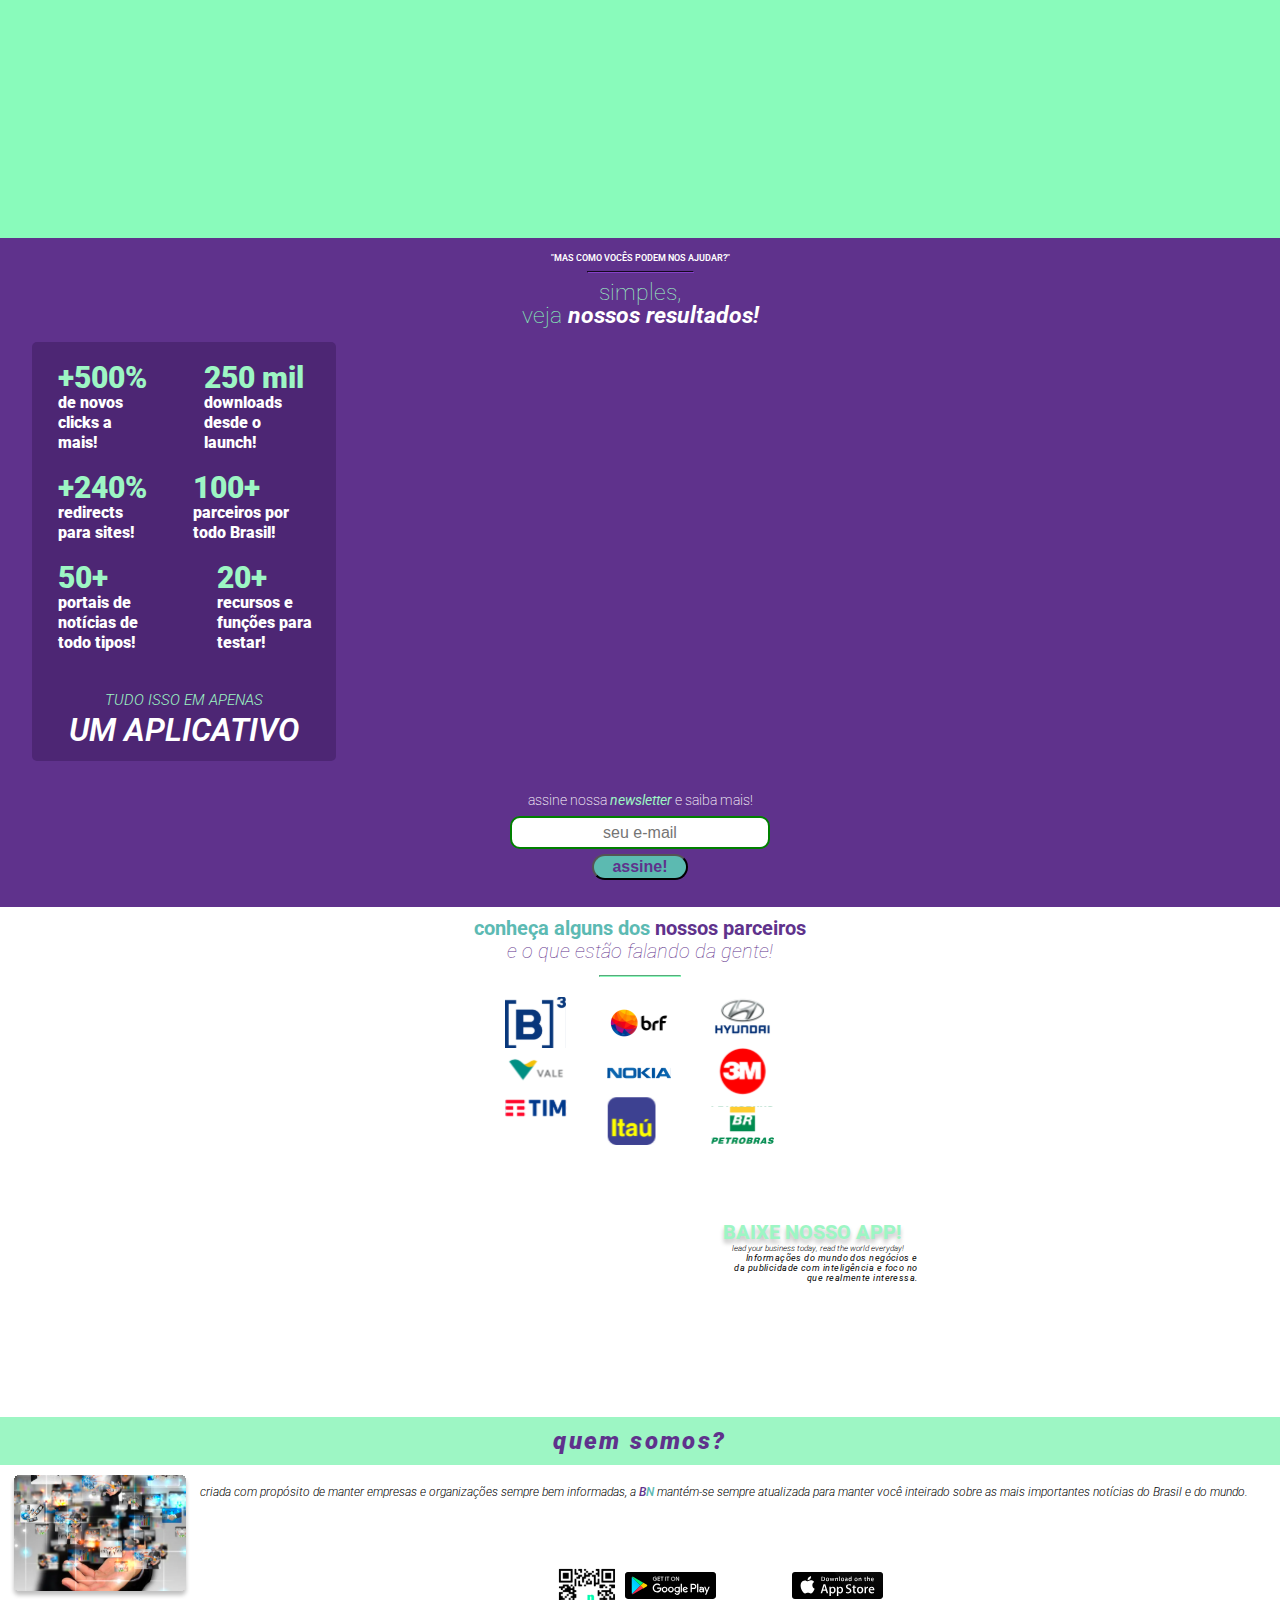
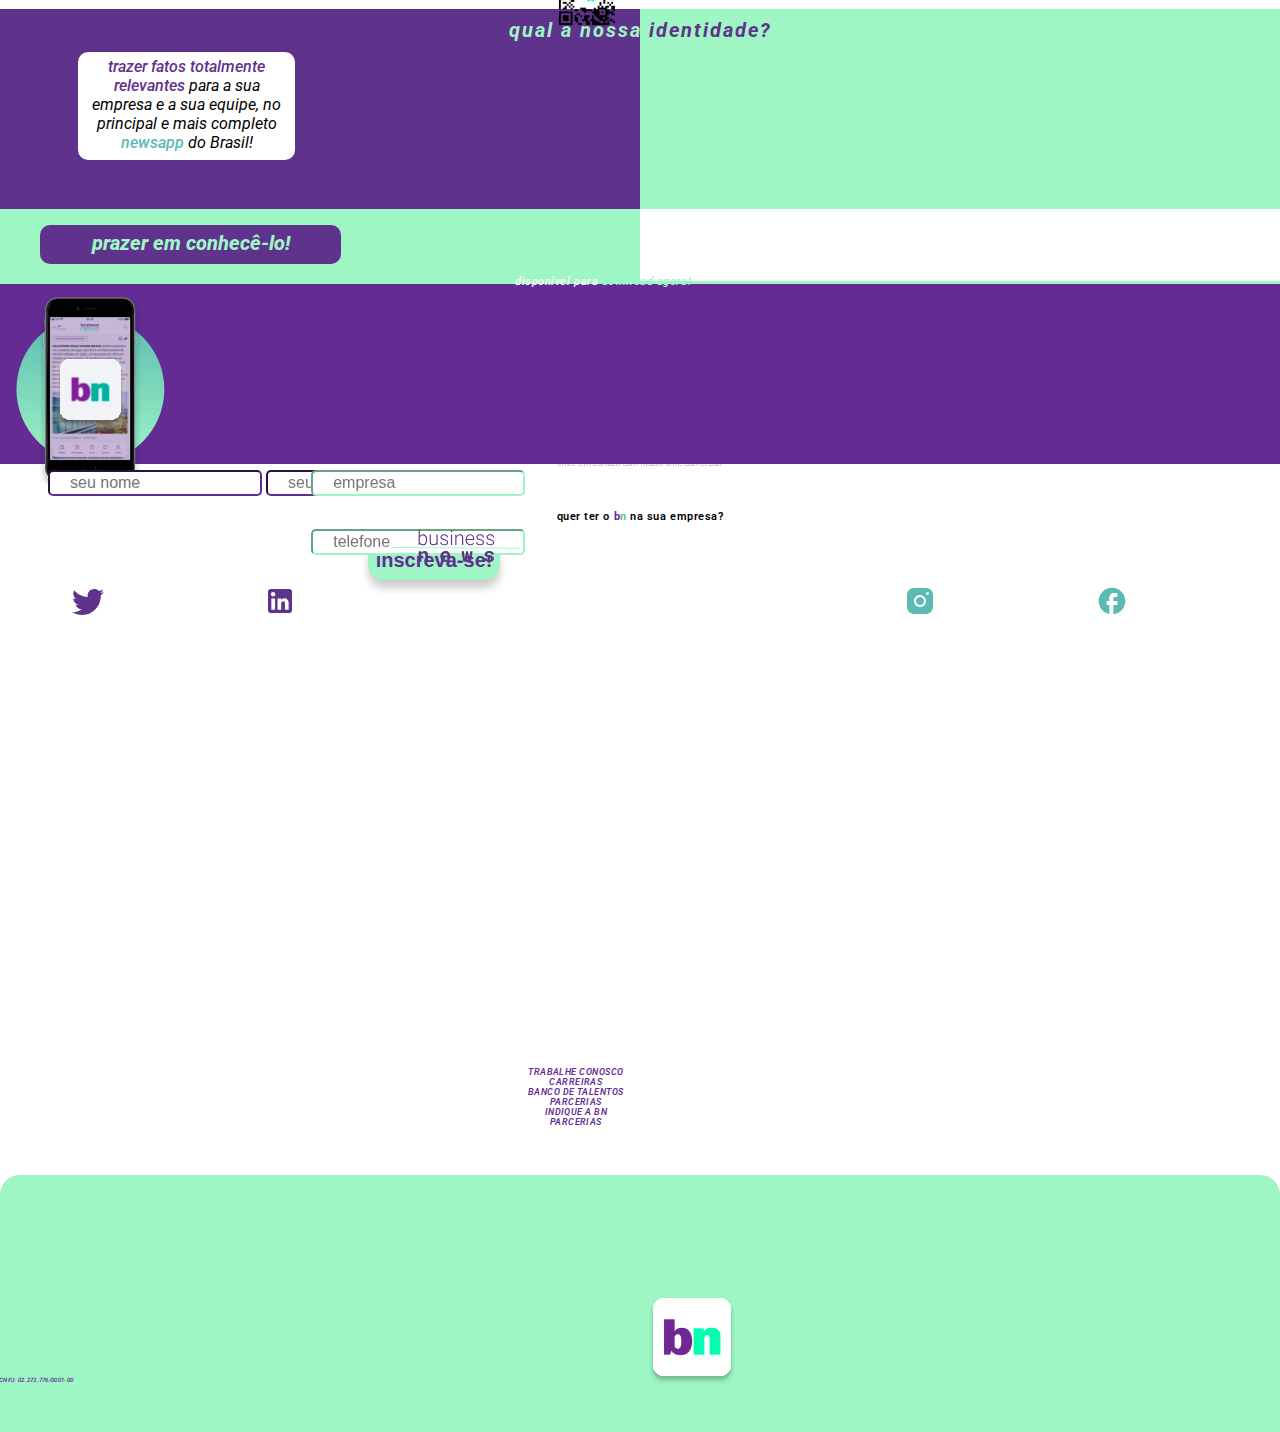
==== commit f3b0fd1a: "faltam os carousels agora, de resto tá tudo feito" ====
--- a/index.html
+++ b/index.html
@@ -76,7 +76,7 @@
           <input type="number" class="form-control" aria-label="telefone" placeholder="telefone">
         </fieldset>
 
-        <button class="botao-enviar">
+        <button type="button" class="botao-enviar">
           se inscreva!
         </button>
       </form>
@@ -229,7 +229,7 @@
 
         <section class="downloads">
           <ul class="lista-downloads">
-            <li class="numero-downloads">
+            <li class=numero-downloads">
               <p class="numeros-resultados"><b>250 mil</b></p>
             </li>
             <li>
@@ -246,7 +246,7 @@
               <p class="numeros-resultados"><b>+240%</b></p>
             </li>
             <li>
-              <p class="descrição-resultados">redirecionamentos para sites!</p>
+              <p class="descrição-resultados">redirects para sites!</p>
             </li>
           </ul>
         </section>
@@ -292,7 +292,7 @@
         <section class="frase-final">
           <ul class="lista-frase-final">
             <li>
-              <p class="tudo-isso">TUDO ISSO EM APENAS</p>
+              <p class="tudo-isso"><b class="strong">TUDO ISSO</b> EM APENAS</p>
             </li>
             <li>
               <p class="um-app"><b>UM APLICATIVO</b></p>
@@ -375,72 +375,81 @@
 
       <!-- carrossel de depoimentos -->
       <div>
-        carrossel-depoimentos
+        
       </div>
       <!-- fim do carrossel de depoimentos --> 
     </section>
      
     <section class="quemsomos">
+     <p class="purple t-quemsomos">quem somos?</p>
+
      <div class="container-quemsomos">
-        <p>quem somos?</p>
-       <img src="imgs/Rectangle 25.svg" alt="imagem aleatória">
-       <p>criada com propósito de manter empresas e organizações sempre bem informadas, a <strong>B</strong><strong>N</strong> mantém-se sempre atualizada para manter você inteirado sobre as mais importantes notícias do Brasil e do mundo.</p>
+       <img class="mao" src="imgs/Rectangle 25.svg" alt="mão">
+       <p class="t-criada">criada com propósito de manter empresas e organizações sempre bem informadas, a <strong class="purple medium500menor">B</strong><strong class="verde medium500menor">N</strong> mantém-se sempre atualizada para manter você inteirado sobre as mais importantes notícias do Brasil e do mundo.</p>
      </div>
      <div class="container-identidade">
-        <p>qual a nossa identidade?</p>
-        <p>trazer fatos totalmente relevantes para a sua empresa e a sua equipe, no principal e mais completo <strong>newsapp</strong>  do Brasil!</p>
-      </div>
+        <p class="t-qualidentidade verdeclaro">qual a nossa <strong class="purple">identidade?</strong></p>
+        <div class="retangulobranco">
+          <p class="t-trazerfatos"><strong class="purple medium500menor">trazer fatos totalmente relevantes</strong> para a sua empresa e a sua equipe, no principal e mais completo <strong class="verde medium500menor">newsapp</strong>  do Brasil!</p>
+        </div>
+        </div>
       <div class="container-saudacao">
-          <p class="saudacao">prazer em conhecê-lo!</p>
+        <br>
+        <div class="retanguloroxo">
+          <p class="verdeclaro saudacao">prazer em conhecê-lo!</p>
+        </div>
       </div>    
     </section>
       
-    <section>
+    <section class="baixar">
       <div class="baixe-app">
         <div class="iphone">
           <img src="imgs/iphone e círculo.svg" alt="iphone"> 
         </div>
         <div class="call-action-app">  
-          <p class="frase1-app">BAIXE NOSSO APP!</p>
+          <p class="verdeclaro frase1-app">BAIXE NOSSO APP!</p>
           <p class="frase2-app">lead your business today, read the world everyday!</p>
           <p class="frase3-app">Informações do mundo dos negócios e da publicidade com inteligência e foco no que realmente interessa.</p>
         </div>
         <div class="badges">
-          <img src="#" alt="QR code" class="badge-qr">
-          <img src="#" alt="Google Play" class="badge-google">
-          <img src="#" alt="App Store" class="badge-apple">
+          <img src="imgs/qrcode.svg" alt="QR code" class="badge-qr">
+          <img src="imgs/googleplay.svg" alt="Google Play" class="badge-google">
+          <img src="imgs/appstore.svg" alt="App Store" class="badge-apple">
         </div>
         <div class="frase4-app">
-          <p>disponível para download agora!</p>
+          <p>disponível para <strong class="verdeclaro">download agora!</strong></p>
         </div>
       </div>
     </section>
      
     <section class="forms-inscrever">
       <div class="forms-final">
+        <div class="texto-forms">
+          <p class="texto-pt1">quer ter o <strong class="b">b</strong><strong class="n">n</strong> na sua empresa?</p><br>
+          <p class="texto-pt2">entre em contato com nosso time comercial</p>
+        </div>
         <form method="post">
-          <div class="texto-forms">
-            <p class="texto-pt1">quer ter o <strong class="b">b</strong><strong class="n">n</strong> na sua empresa?</p><br>
-            <p class="texto-pt2">entre em contato com nosso time comercial</p>
-          </div>
           <fieldset class="container-txt">
             <div class="txt-roxo">
-              <input type="text" aria-label="nome" placeholder="Nome">
-              <input type="e-mail" aria-label="email" placeholder="name@example.com">
+              <input type="text" aria-label="nome" placeholder="seu nome">
+              <input type="e-mail" aria-label="email" placeholder="seu e-mail">
             </div>
             <div class="txt-verde">
-              <input type="text" aria-label="empresa" placeholder="Empresa">
-              <input type="number" aria-label="telefone" placeholder="Telefone">
+              <input type="text" aria-label="empresa" placeholder="empresa">
+              <input type="number" aria-label="telefone" placeholder="telefone">
             </div>
           </fieldset>
 
           <button class="btn-inscrever">
-            INSCREVA-SE!
+            <p class="inscrevabnt">inscreva-se!</p>
           </button>
         </form>
       </div>
     </section>
   </main>
+
+  <!-- footer --> 
+
   <footer> 
     <div class="container-logos">
       <img src="imgs/bi_twitter.svg" alt="logo twitter" class="twitter">
@@ -472,8 +481,8 @@
           <li>Carreiras</li>
           <li>Banco de Talentos</li>
           <li>Parcerias</li>
-          <li>Indique A BUSINESS NEWS</li>
-          <li>Programa de Parcerias</li>
+          <li>Indique a BN</li>
+          <li>Parcerias</li>
         </ul>
       </div>    
       <div class="container-razao-social"> 
--- a/trampo_ben.css
+++ b/trampo_ben.css
@@ -8,6 +8,18 @@
 
   .purple{
     color: #5F328C;
+  }
+
+  .verde{
+    color: #5cbab3;
+  }
+
+  .verdeclaro{
+    color: #9DF6C4;
+  }
+
+  .font8px{
+    font-size: 8px;
   }
 
   /* Thin 100 */
@@ -52,8 +64,16 @@
     font-size: 24px;
     line-height: 27px;
     text-align: center;
-    color: #5F328A;
-  }
+  }
+
+    /* Medium 500 menor */
+    .medium500menor{
+      font-family: 'Roboto';
+      font-style: italic;
+      font-weight: 500;
+      line-height: 15px;
+      text-align: center;
+    }
 
   /* Bold 700 */
   .bold700{
@@ -350,6 +370,7 @@
     padding-right: 46px;
   }
 
+
   .frase-final-resultados{
     text-align: center;
   }
@@ -398,8 +419,9 @@
   .numeros-resultados{
     color: #9df6c4;
     font-weight: 900;
-    font-size: 36px;
+    font-size: 30px;
     padding-right: 1px;
+    margin-left: 10px;
   }
 
   .descrição-resultados{
@@ -407,16 +429,23 @@
     font-size: 16px;
     line-height: 20px;
     font-weight: 900;
+    margin-left: 10px;
   }
 
   .tudo-isso{
     color: #9df6c4;
+    font-family: 'Roboto';
+    font-style: italic;
+    font-weight: 300;
+    font-size: 15px;
+    line-height: 30px;
+    text-align: center;
   }
 
   .frase-impacto-resultados{
     color: #ffffff;
     font-weight: 600;
-    font-size: 12px;
+    font-size: 9px;
   }
 
   .frase-importante-resultados{
@@ -427,12 +456,18 @@
 
   .newsletter{
     color: #9df6c4;
+    font-weight: 400;
+    font-style: italic;
   }
 
   .um-app{
     font-size: 32px;
     color: #ffffff;
     font-style: italic;
+    font-family: 'Roboto';
+    font-weight: 600;
+    line-height: 30px;
+    text-align: center;
   }
 
 
@@ -484,122 +519,301 @@
 /*INÍCIO - quemsomos*/
 
   .quemsomos{
-    height: 400px;
+    height: 457px;
     background-color: #9DF6C4;
-  }
-
-
-
-
+    padding-top: 10px;
+  }
+
+  .t-quemsomos{
+    font-family: 'Roboto';
+    font-style: italic;
+    font-weight: 900;
+    font-size: 24px;
+    line-height: 28px;
+    text-align: center;
+    letter-spacing: 0.1em;
+  }
+
+  .container-quemsomos{
+    display: flex;
+    background-color: #FFF;
+    padding: 10px;
+    margin-top: 10px;
+  }
+
+  .mão{
+    padding: 10px;
+  }
+
+  .t-criada{
+    font-family: 'Roboto';
+    font-style: italic;
+    font-weight: 300;
+    font-size: 12px;
+    line-height: 14px;
+    padding: 10px;
+  }
+
+  .container-identidade{
+    background: linear-gradient(90deg, #5F328C 50%, #9DF6C4 50%);
+    height: 200px;
+  }
+
+  .t-qualidentidade{
+    font-family: 'Roboto';
+    font-style: italic;
+    font-weight: 700;
+    font-size: 20px;
+    line-height: 23px;
+    text-align: center;
+    letter-spacing: 0.1em;
+    padding: 10px;
+  }
+
+  .retangulobranco{
+    width: 217px;
+    height: 108px;
+    left: 52px;
+    top: 236px;
+    background: #FFFFFF;
+    border-radius: 10px;
+    margin-left: 78px;
+  }
+
+  .t-trazerfatos{
+    text-align: center;
+    padding: 5px;
+    font-family: 'Roboto';
+    font-style: italic;
+    font-weight: 400;
+    font-size: 16px;
+    line-height: 19px;
+  }
+
+  .container-saudacao{
+    background: linear-gradient(90deg, #9DF6C4 50%, #FFF 50%);
+    height: 72px;
+  }
+
+  .retanguloroxo{
+    width: 301px;
+    height: 39px;
+    background: #5F328C;
+    border-radius: 10px;
+    margin-left: 40px;
+  }
+
+  .saudacao{
+    font-family: 'Roboto';
+    font-style: italic;
+    font-weight: 800;
+    font-size: 20px;
+    line-height: 23px;
+    text-align: center;
+    padding-top: 7px;
+  }
 
 /* FIM DA SECTION - quemsomos*/
 
-/*INÍCIO BAIXAR-APP*/
-
-.baixe-app{  
-  background-color: #642c93;
-  height: 15rem;
-}
-
-.iphone{
-  width: 5rem;
-  height: 10rem;
-  display: flex;
-  flex-direction: column;
-  position: relative;
-  padding: 1rem;
-  margin-left: 10%;
-  margin-top:5%;
-}
-
-/*FORMULÁRIO 2*/
-.forms-final{
-  border: none;
-  margin: 3rem;
-}
-
-.texto-pt1{
-  font-size: 1.25rem;
-  margin-top: -7%;
-  margin-bottom: -4%;
-}
-
-.b{
-  font-weight: bold;
-  color: #642c93;
-}
-
-.n{
-  font-weight: bold;
-  color: #9df6c4;
-}
-
-.texto-pt2{
-  font-size: 0.8rem;
-  margin-bottom: -4%;
-}
-
-.container-txt{
-  display: flex;
-  flex-direction: column;
-  position: relative;
-  height: 7rem;
-}
-
-.txt-roxo{
-  display: block;
-  position: absolute;
-  top: 7%;
-}
-
-.txt-roxo input{
-  margin-top: 7%;
-  width: 40%;
-  height: 20px;
-  font-size: 1rem;
-  padding-left: 20px;
-  border-color: #642c93;
-  border-radius: 5px;
-}
-
-.txt-verde{
-  display: block;
-  position: absolute; 
-  top: 7%; 
-}
-
-.txt-verde input{
-  margin-top: 7%;
-  width: 40%;
-  height: 20px;
-  font-size: 1rem;
-  padding-left: 20px;
-  border-color: #9df6c4;
-  border-radius: 5px;
-  margin-left: 56%;
-}
-
-.btn-inscrever{
-  background-color: #9df6c4;
-  color: #642c93;
-  font-weight: bold;
-  font-size: 1rem;
-  text-align: center;
-  margin-left: 27%;
-  border-radius: 1rem;
-  border: none;
-  padding: 0.5rem;
-  box-shadow: 0 0.5rem 0.5rem 0 rgba(0, 0, 0, 0.2);
-}
+/*INÍCIO - BAIXAR-APP*/
+
+  .baixar{
+    height: 180px;
+    background-color: #642c93;
+  }
+
+  .baixe-app{  
+    display: flex;
+    flex-direction: row;
+    flex-wrap: wrap;
+    justify-content: start;
+    align-items: stretch;
+    margin-left: 5px;
+  }
+
+  .iphone{
+    width: 210px;
+    height: 210px;
+    margin-left: 0%;
+    margin-top: 0%;
+  }
+
+  .call-action-app{
+    margin-top: -52%;
+    margin-left: 41%;
+    width: 180px;
+  }
+
+  .frase1-app{
+    font-family: 'Roboto';
+    font-style: bold italic;
+    font-weight: 800;
+    font-size: 20px;
+    line-height: 23px;
+    text-align: center;
+    color: #9DF6C4;
+    margin-left: -17%;
+    text-shadow: 0px 4px 4px rgba(0, 0, 0, 0.25);
+  }
+
+  .frase2-app{
+    font-family: 'Roboto';
+    font-style: italic;
+    font-weight: 300;
+    font-size: 8px;
+    line-height: 9px;
+    margin-left: -3%;
+  }
+
+  .frase3-app{
+    font-family: 'Roboto';
+    font-style: italic;
+    font-weight: 400;
+    font-size: 9px;
+    line-height: 10px;
+    text-align: right;
+    margin-left: -2%;
+    letter-spacing: 0.05em;
+  }
+
+  .badges{
+    margin-left: 43%;
+    margin-top: -44%;
+  }
+
+  .badge-qr{
+    width: 68px;
+    height: 68px;
+  }
+
+  .badge-google{
+    width: 91px;
+    margin-top: 7px;
+  }
+
+  .badge-apple{
+    width: 91px;
+    margin-top: -65px;
+    margin-left: 72px;
+  }
+
+  .frase4-app{
+    font-family: 'Roboto';
+    color: #FFF;
+    font-style: italic;
+    font-weight: 500;
+    font-size: 11px;
+    line-height: 10px;
+    letter-spacing: 0.05em;
+    margin-left: 40%;
+    margin-top: -17%;
+  }
+
+
+/*FIM SECTION - BAIXAR-APP*/
+
+/*FORMULÁRIO FINAL*/
+
+  .forms-final{
+    border: none;
+    margin: 3rem;
+  }
+
+  .texto-pt1{
+    font-family: 'Roboto';
+    font-style: normal;
+    font-weight: 600;
+    font-size: 11px;
+    line-height: 10px;
+    text-align: center;
+    letter-spacing: 0.05em;
+    color: #000;
+  }
+
+  .b{
+    font-weight: bold;
+    color: #642c93;
+  }
+
+  .n{
+    font-weight: bold;
+    color: #5CBAB1;
+  }
+
+  .texto-pt2{
+    font-family: 'Roboto';
+    font-style: italic;
+    font-weight: 200;
+    font-size: 8px;
+    line-height: 10px;
+    text-align: center;
+    letter-spacing: 0.05em;
+    margin-top: -7%;
+  }
+
+  .container-txt{
+    display: flex;
+    flex-direction: column;
+    position: relative;
+    height: 7rem;
+    margin-top: -7%;
+  }
+
+  .txt-roxo{
+    display: block;
+    position: absolute;
+    top: 7%;
+  }
+
+  .txt-roxo input{
+    margin-top: 7%;
+    width: 40%;
+    height: 20px;
+    font-size: 1rem;
+    padding-left: 20px;
+    border-color: #642c93;
+    border-radius: 5px;
+  }
+
+  .txt-verde{
+    display: block;
+    position: absolute; 
+    top: 7%; 
+  }
+
+  .txt-verde input{
+    margin-top: 7%;
+    width: 40%;
+    height: 20px;
+    font-size: 1rem;
+    padding-left: 20px;
+    border-color: #9df6c4;
+    border-radius: 5px;
+    margin-left: 56%;
+  }
+
+  .btn-inscrever{
+    background-color: #9df6c4;
+    color: #642c93;
+    font-weight: bold;
+    font-size: 20px;
+    text-align: center;
+    margin-left: 27%;
+    border-radius: 1rem;
+    border: none;
+    padding: 8px;
+    box-shadow: 0 0.5rem 0.5rem 0 rgba(0, 0, 0, 0.2);
+  }
 
 /*FIM FORMULÁRIO 2*/
 
 /*INÍCIO FOOTER*/
 
   .container-logos{
-  display: flex;
-  flex-direction: column;
-  position: relative;
+    display: flex;
+    flex-direction: column;
+    position: relative;
+    margin-top: -10%;
   }
 
   .twitter{
@@ -658,17 +872,24 @@
 
   .fundo-footer{
     background-color: #9DF6C4;
-    border-radius: 3rem 3rem 0 0;
-    padding: 0rem 8rem 5rem 8rem;
+    border-radius: 20px 20px 0 0;
+    padding: 0rem 9rem 3rem 8rem;
   }
 
   .container-frase-footer{
     margin-top: 67%;
-    margin-left: -100%;
-    padding: 1rem;
-    width: 20rem;
+    margin-left: -60%;
+    padding: 5px;
+    width: 230px;
     text-align: center;
     font-size: 0.8rem;
+    font-family: 'Roboto';
+    font-style: italic;
+    font-weight: 300;
+    font-size: 4px;
+    line-height: 4px;
+    letter-spacing: 0.05em;
+    text-transform: uppercase;
   }
 
   .container-frase-footer strong{
@@ -682,7 +903,7 @@
     justify-content: center;
     align-items: center;
     margin-top: 10%;
-    margin-left: -18%;
+    margin-left: 12%;
   }
 
   .container-menuL{
@@ -690,11 +911,17 @@
     position: absolute;
     text-align: center;
     color: #642c93;
-    font-weight: bold;
-    font-size: 0.7rem;
     padding: 2rem;
     margin-top: -30%;
     margin-left: -35%;
+    font-family: 'Roboto';
+    font-style: italic;
+    font-weight: 600;
+    font-size: 9px;
+    line-height: 10px;
+    text-align: center;
+    letter-spacing: 0.05em;
+    text-transform: uppercase;
   }
 
   .container-menuD{
@@ -702,11 +929,17 @@
     position: absolute;
     text-align: center;
     color: #642c93;
-    font-weight: bold;
-    font-size: 0.7rem;
     padding: 1rem;
     margin-top: -26%;
-    margin-left: 26%;
+    margin-left: 30%;
+    font-family: 'Roboto';
+    font-style: italic;
+    font-weight: 600;
+    font-size: 9px;
+    line-height: 10px;
+    text-align: center;
+    letter-spacing: 0.05em;
+    text-transform: uppercase;
   }
 
   .container-razao-social{
@@ -714,11 +947,17 @@
     position: absolute;
     text-align: center;
     color: #642c93;
-    font-weight: bold;
     font-size: 0.6rem;
     padding: 1rem;
-    margin-top: 3%;
-    margin-left: -35%;
+    margin-top: -3%;
+    margin-left: -28%;
+    font-family: 'Roboto';
+    font-style: italic;
+    font-weight: 500;
+    font-size: 6px;
+    line-height: 7px;
+    letter-spacing: 0.05em;
+    text-transform: uppercase;
   }
 
 /*FIM FOOTER*/
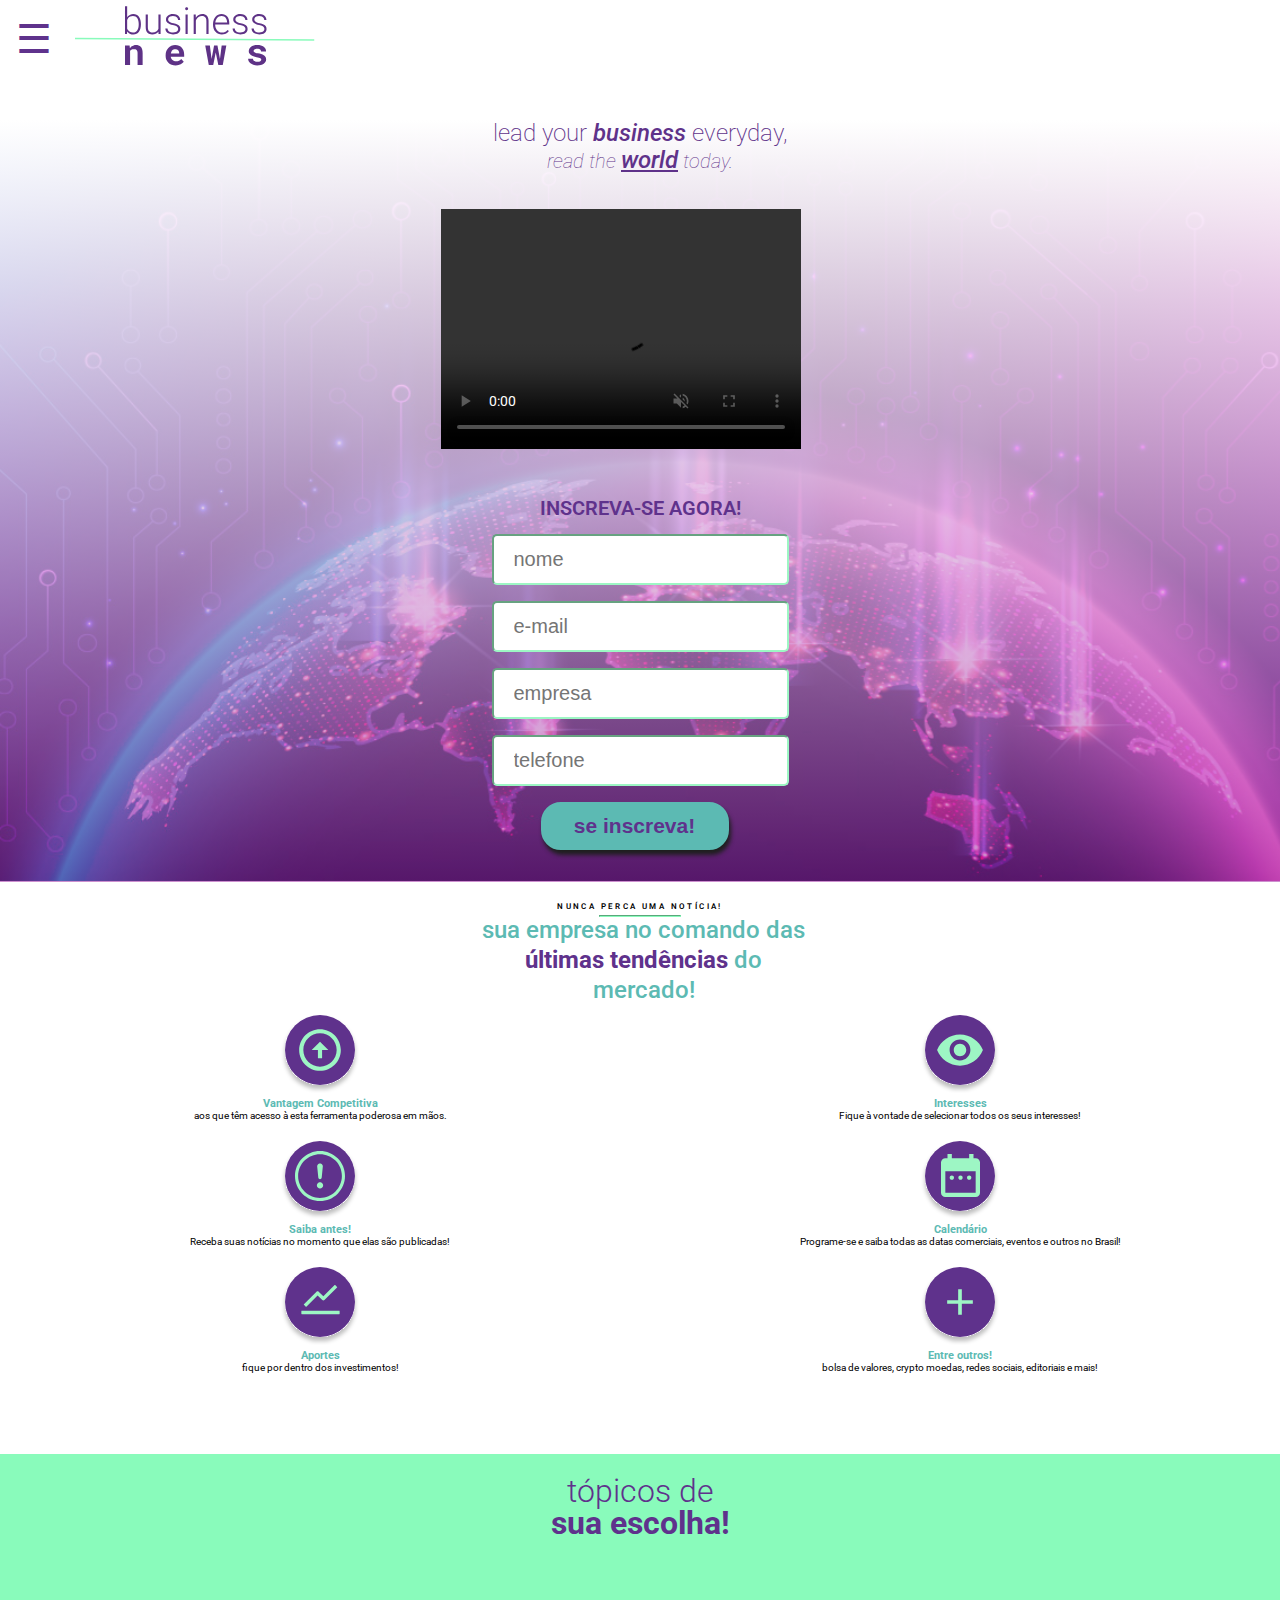
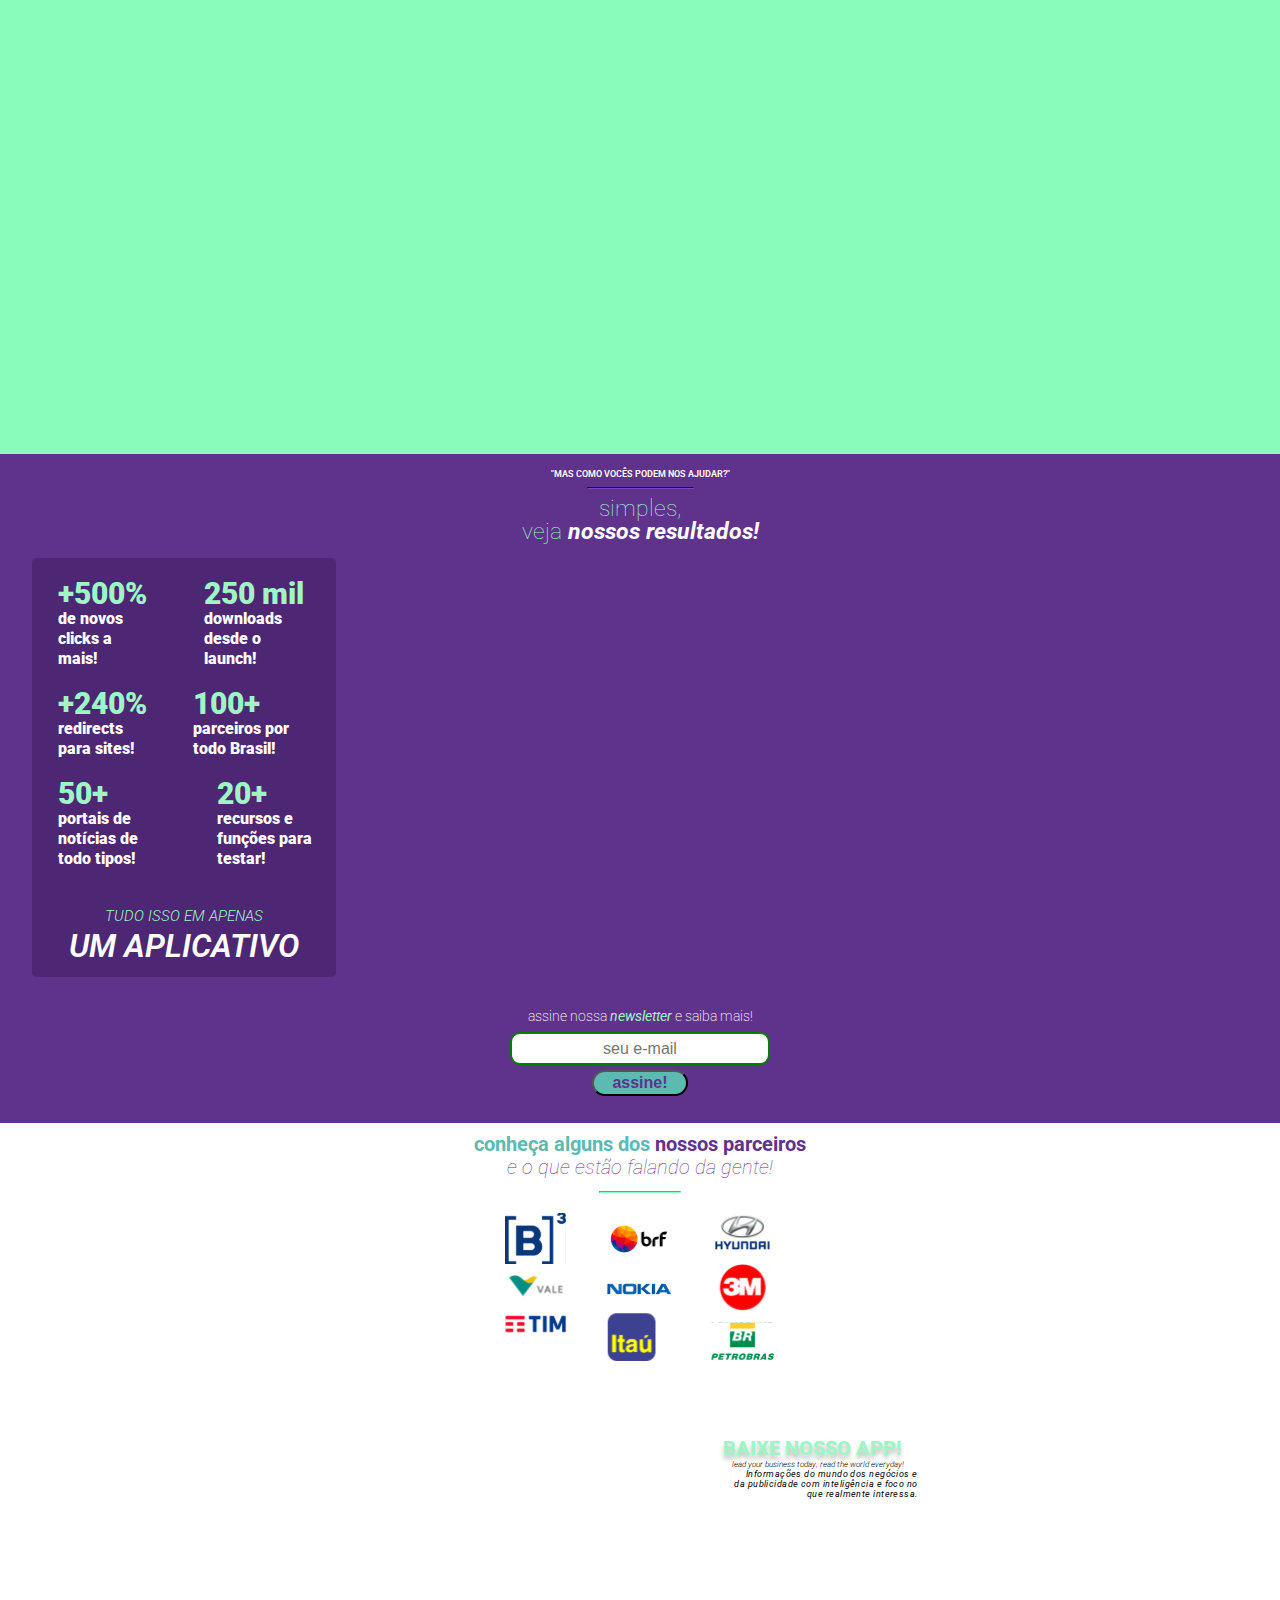
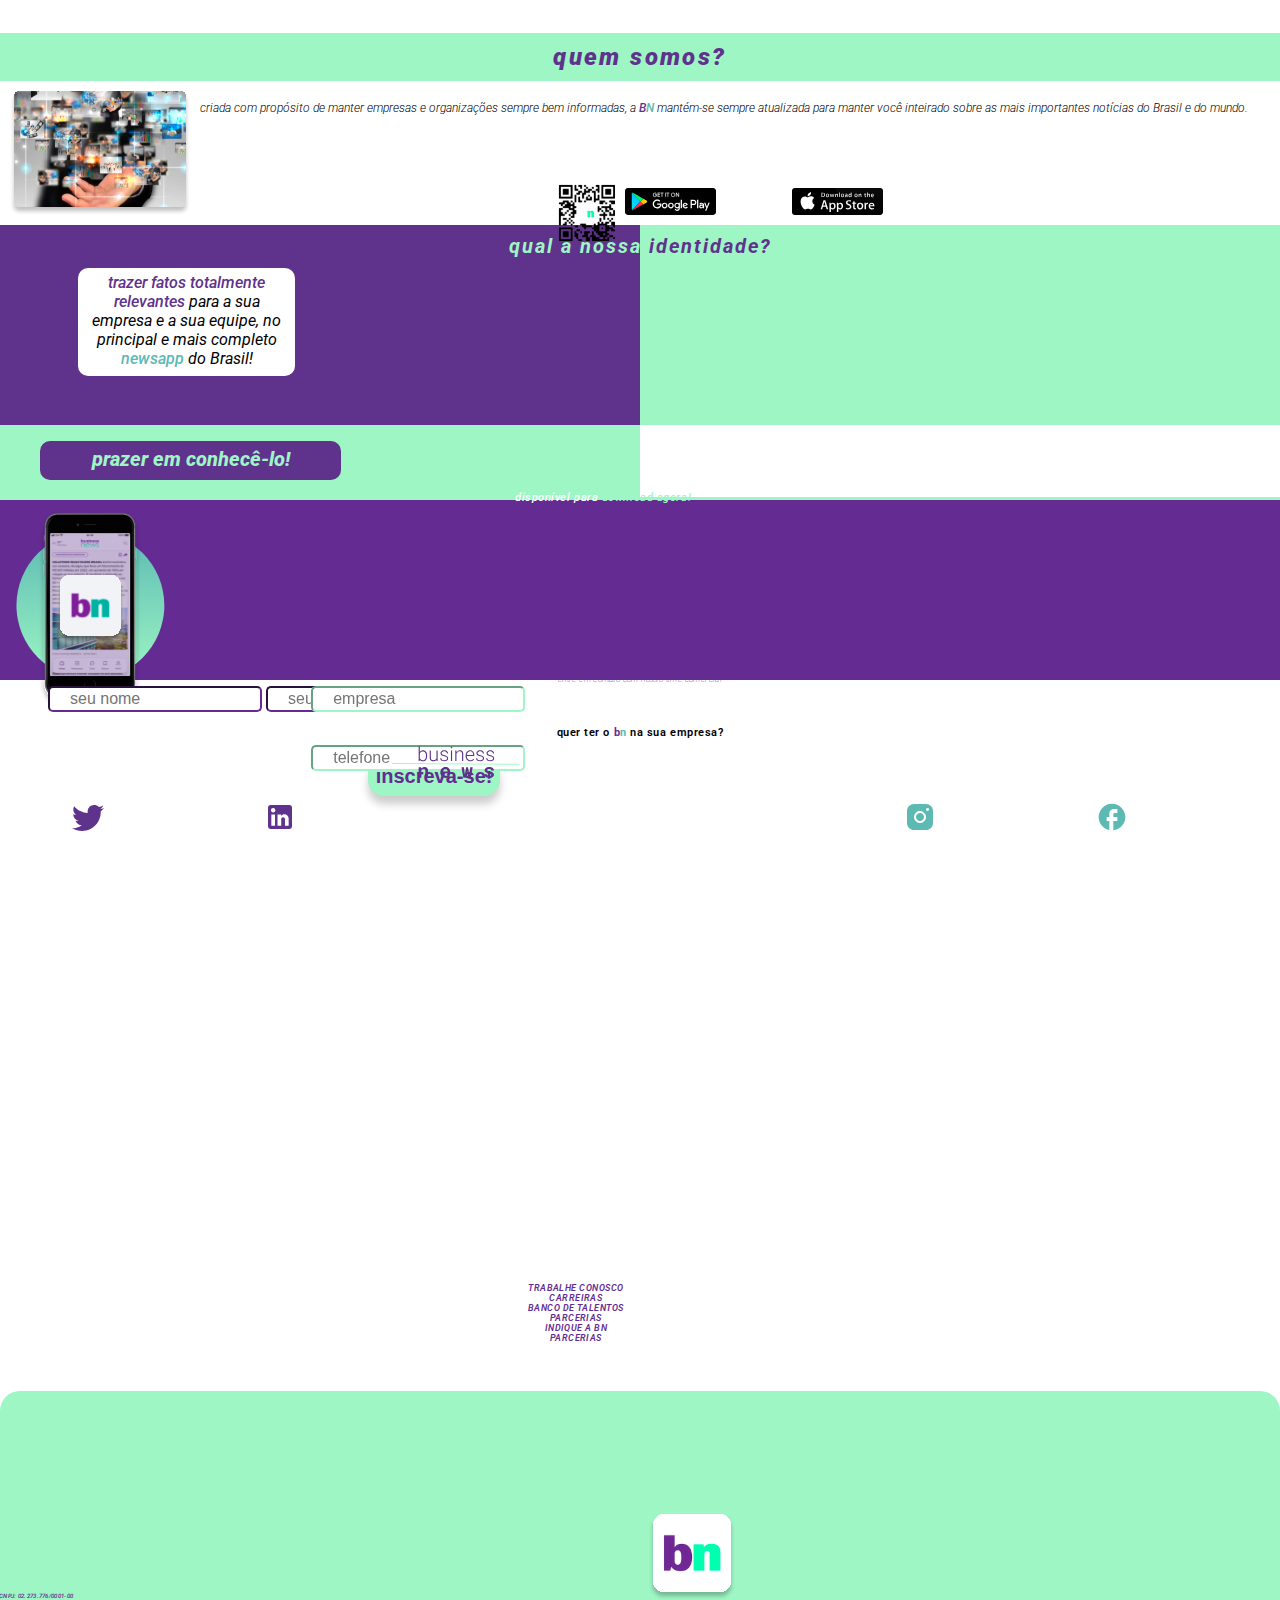
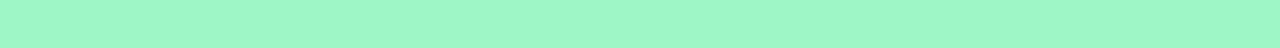
==== commit a14fb7f3: "firulas e tudo finalizado menos os carrosseis" ====
--- a/index.html
+++ b/index.html
@@ -27,11 +27,11 @@
       <button onclick="myFunction()" class="dropbtn"> &#9776</button>           
       <div id="drop" class="dropdown-content">
         <div class="show">
-          <a href="#">Sobre</a><br> 
-          <a href="#">Fale Conosco</a><br>
-          <a href="#">Login</a><br>
-          <a href="#">Download</a><br>
-          <a href="#">Política de Privacidade</a>
+          <a href="#">- sobre</a><br> 
+          <a href="#">- fale conosco</a><br>
+          <a href="#">- login</a><br>
+          <a href="#">- download</a><br>
+          <a href="#">- política de privacidade</a>
         </div>
       </div>
     </div>
@@ -199,8 +199,13 @@
 
     <section class="carrossel-topicos">
       <div class="tópicos">
+
         <h2 class="topicos-escolha">tópicos de <br> <b class="sua-escolha-b">sua escolha!</b></h2>
+        
         <!-- carrossel -->
+
+        
+      
         <!-- fim do carrossel -->
     </section>
     
--- a/trampo_ben.css
+++ b/trampo_ben.css
@@ -91,7 +91,8 @@
 
 body{
   font-family: 'Roboto', 'sans-serif';
-  
+  justify-content: center;
+  align-items: center;
 }
 
 header{
@@ -102,6 +103,26 @@
 main{
   margin-top: 120px;
 }
+
+/* links e cores */
+
+  a:link {
+    text-decoration: none;
+    color: #7138aa;
+  }
+  a:visited { 
+    text-decoration: none;
+  }
+  a:hover { 
+    text-decoration: none; 
+    font-style: italic;
+    color: #5CBAB3;
+  }
+  a:active { 
+    text-decoration: none; 
+  }
+
+/* fim dos links e cores */
 
 .logo1{
     display: flex;
@@ -129,9 +150,10 @@
     border: none;
     color: #5F328C;
     padding: 16px;
-    background-color: white;
+    background-color: #FFF;
     font-family: inherit;
     text-decoration: none;
+    letter-spacing: 0.5em;
   }
 
   .dropdown{
@@ -147,16 +169,20 @@
     display: none;
     position: absolute;
     overflow: hidden;
-    background-color: #FFF;
+    background-color: rgba(255, 255, 255, 0.900);
     color: #fff;
     min-width: 375px;
     max-height: 500px;
     padding: 16px;
+    
   }
 
   .show{
     display: block;
     overflow: auto;
+    color: #4d2674;
+    text-align: justify;
+    letter-spacing: 0.2em;
   }
 
   #forms{
@@ -299,8 +325,9 @@
     /* border-style: solid;
     border-width: 2px;
     border-color: red; */
+    text-align: center;
     width: 100%;
-    height: 24rem;
+    height: 600px;
     padding: 0rem;
     background-color: #89FBBB;
   }
@@ -321,6 +348,13 @@
   .veja{
     color: #89FBBB;
   }
+
+/* INÍCIO - carrossel */
+
+  
+
+/* FIM - carrossel */
+
 
   .nossos-resultados{
     font-weight: bold;
